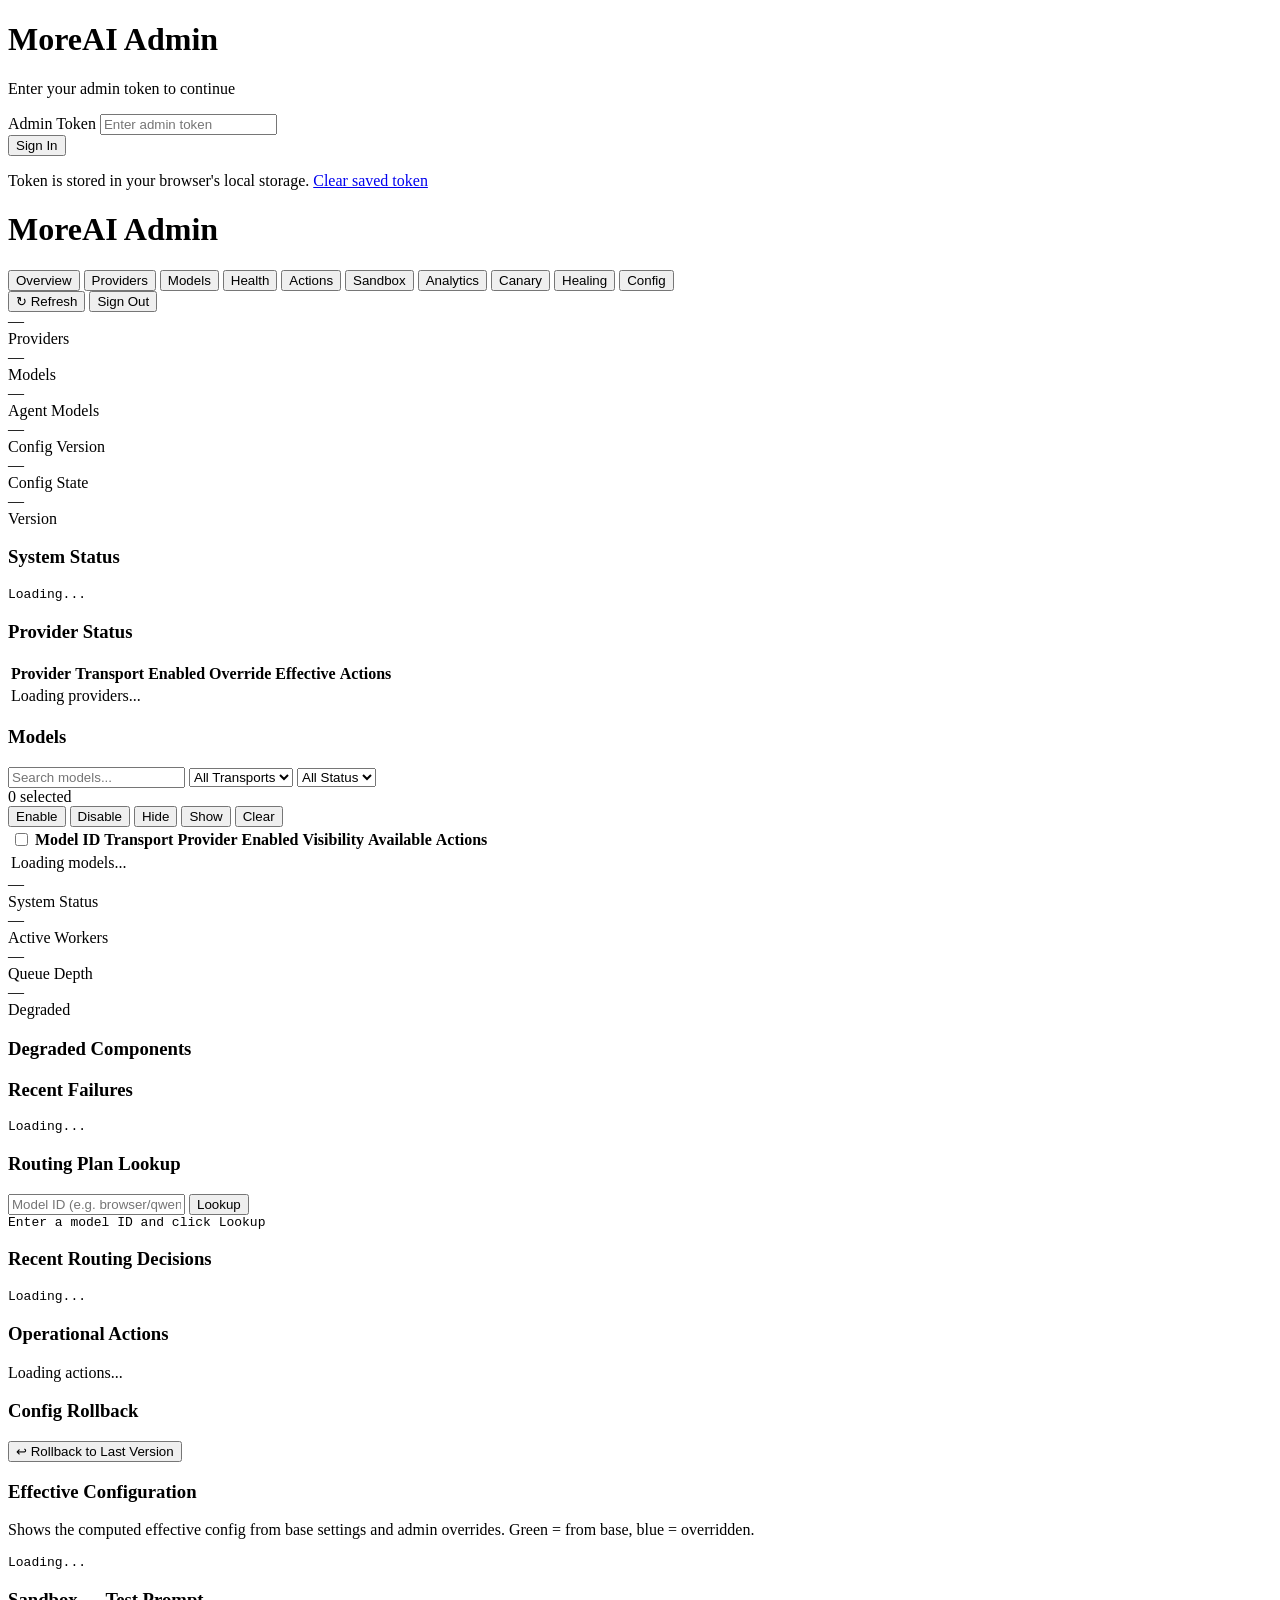
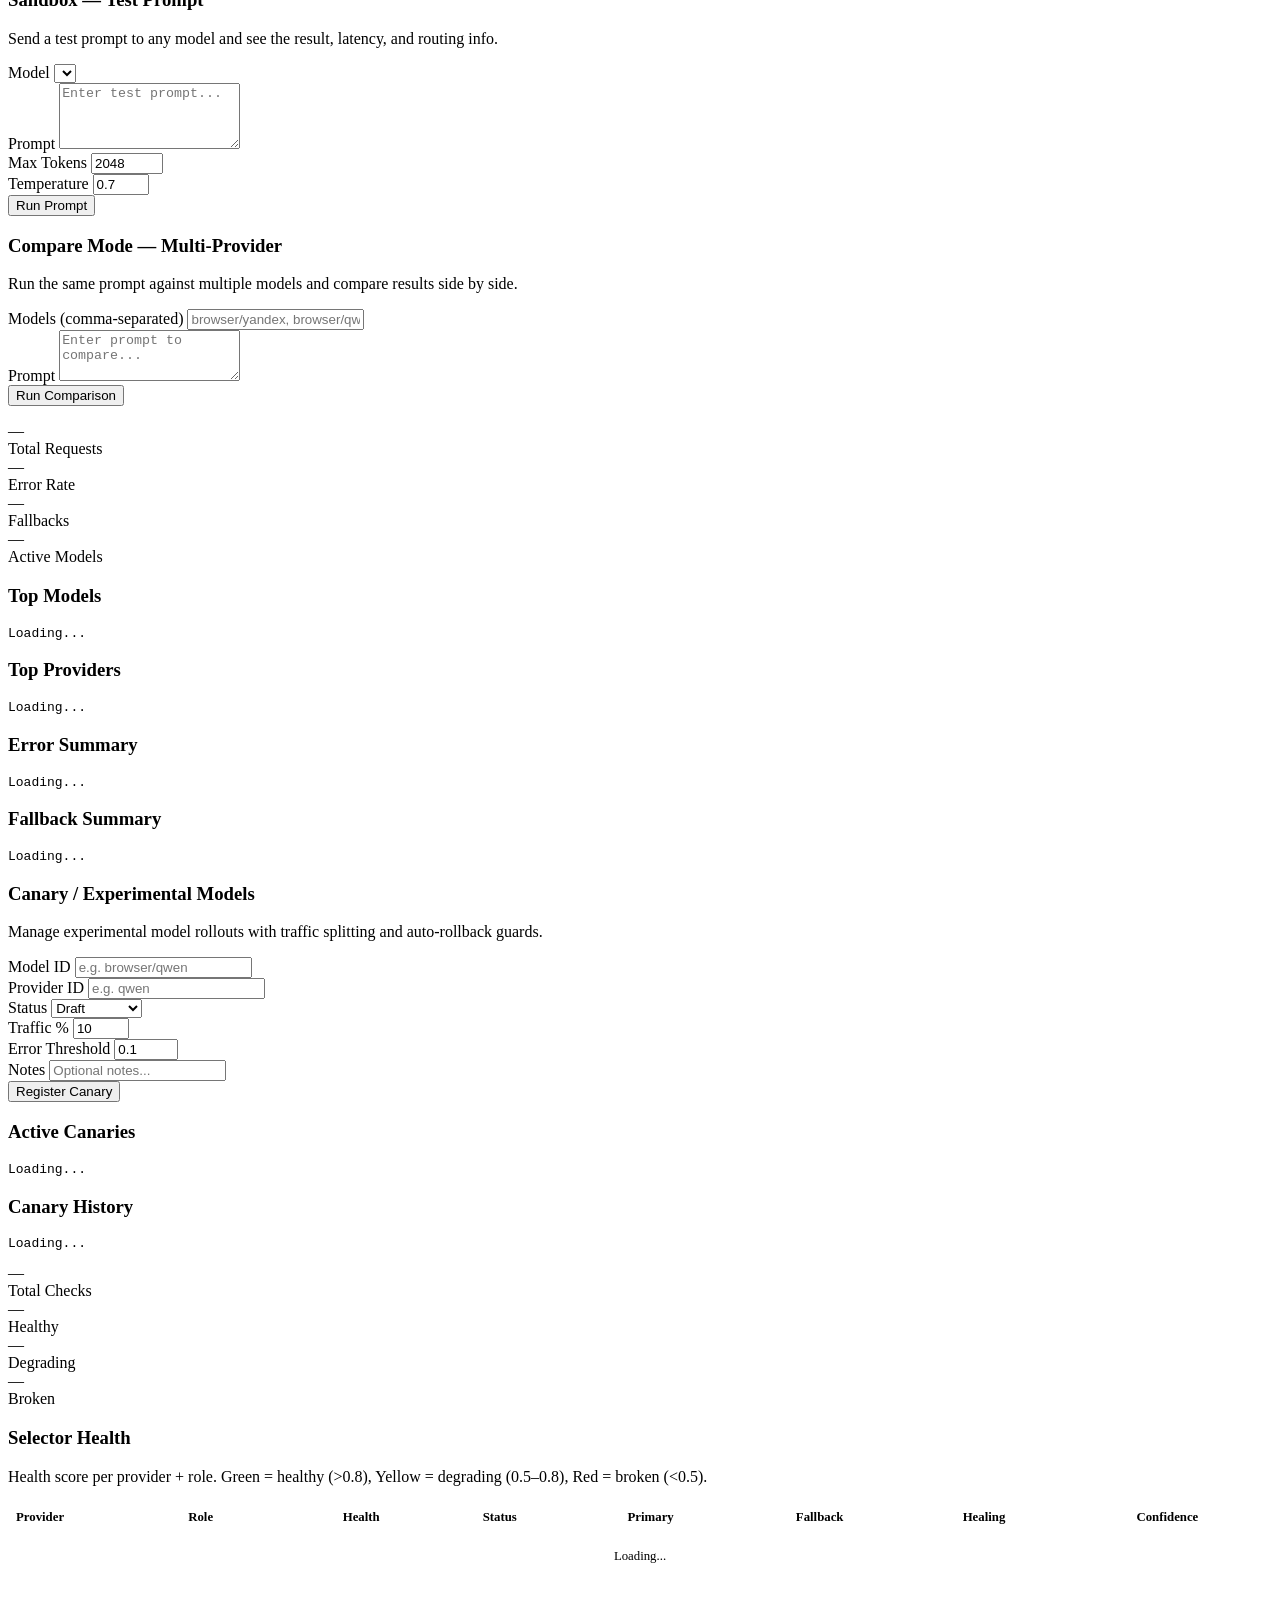
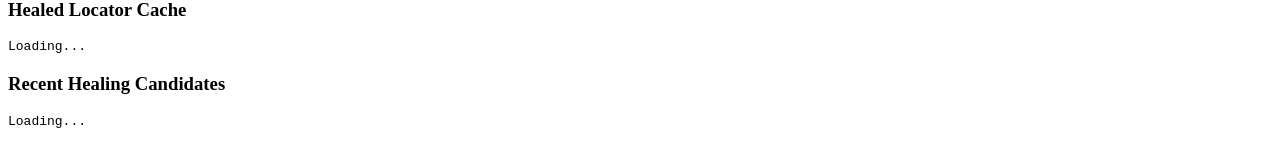
==== app/templates/admin.html @ 21c9f4ea "fix" ====
<!DOCTYPE html>
<html lang="en">
<head>
    <meta charset="UTF-8">
    <meta name="viewport" content="width=device-width, initial-scale=1.0">
    <title>MoreAI Admin</title>
    <link rel="preconnect" href="https://fonts.googleapis.com">
    <link rel="preconnect" href="https://fonts.gstatic.com" crossorigin>
    <link href="https://fonts.googleapis.com/css2?family=JetBrains+Mono:wght@300;400;500&display=swap" rel="stylesheet">
    <link rel="icon" href="data:image/svg+xml,%3Csvg xmlns='http://www.w3.org/2000/svg' viewBox='0 0 64 64'%3E%3Crect width='64' height='64' fill='%23ffffff'/%3E%3Ctext x='32' y='44' font-family='monospace' font-size='36' font-weight='300' text-anchor='middle' fill='%231f2228'%3EM%3C/text%3E%3C/svg%3E">
    <link rel="stylesheet" href="/static/admin/admin.css">
</head>
<body>
    <!-- ── Login Screen ── -->
    <div id="login-screen" class="login-container">
        <div class="login-card">
            <h1 class="login-title">MoreAI Admin</h1>
            <p class="login-subtitle">Enter your admin token to continue</p>
            <form id="login-form" class="login-form">
                <div class="form-group">
                    <label for="admin-token-input" class="form-label">Admin Token</label>
                    <input
                        type="password"
                        id="admin-token-input"
                        class="form-input"
                        placeholder="Enter admin token"
                        autocomplete="off"
                        required
                    >
                </div>
                <div id="login-error" class="error-message hidden"></div>
                <button type="submit" id="login-btn" class="btn-primary">Sign In</button>
            </form>
            <p class="login-hint">
                Token is stored in your browser's local storage.
                <a href="#" id="clear-token-link">Clear saved token</a>
            </p>
        </div>
    </div>

    <!-- ── Dashboard Screen ── -->
    <div id="dashboard-screen" class="dashboard-container hidden">
        <header class="dashboard-header">
            <h1 class="dashboard-logo">MoreAI <span class="badge">Admin</span></h1>
            <nav class="dashboard-nav">
                <button class="nav-tab active" data-tab="overview">Overview</button>
                <button class="nav-tab" data-tab="Providers">Providers</button>
                <button class="nav-tab" data-tab="Models">Models</button>
                <button class="nav-tab" data-tab="Health">Health</button>
                <button class="nav-tab" data-tab="Actions">Actions</button>
                <button class="nav-tab" data-tab="Sandbox">Sandbox</button>
                <button class="nav-tab" data-tab="Analytics">Analytics</button>
                <button class="nav-tab" data-tab="Canary">Canary</button>
                <button class="nav-tab" data-tab="Healing">Healing</button>
                <button class="nav-tab" data-tab="Config">Config</button>
            </nav>
            <div class="header-actions">
                <button id="refresh-btn" class="btn-secondary">↻ Refresh</button>
                <button id="logout-btn" class="btn-secondary">Sign Out</button>
            </div>
        </header>

        <main class="dashboard-content">
            <!-- Overview Tab -->
            <div id="tab-overview" class="tab-content active">
                <div class="stats-grid">
                    <div class="stat-card">
                        <div class="stat-value" id="stat-providers">—</div>
                        <div class="stat-label">Providers</div>
                    </div>
                    <div class="stat-card">
                        <div class="stat-value" id="stat-models">—</div>
                        <div class="stat-label">Models</div>
                    </div>
                    <div class="stat-card">
                        <div class="stat-value" id="stat-agent-models">—</div>
                        <div class="stat-label">Agent Models</div>
                    </div>
                    <div class="stat-card">
                        <div class="stat-value" id="stat-config-version">—</div>
                        <div class="stat-label">Config Version</div>
                    </div>
                    <div class="stat-card">
                        <div class="stat-value" id="stat-config-state">—</div>
                        <div class="stat-label">Config State</div>
                    </div>
                    <div class="stat-card">
                        <div class="stat-value" id="stat-version">—</div>
                        <div class="stat-label">Version</div>
                    </div>
                </div>
                <div class="card">
                    <h3 class="card-title">System Status</h3>
                    <pre id="system-status-json" class="json-display">Loading...</pre>
                </div>
            </div>

            <!-- Providers Tab -->
            <div id="tab-Providers" class="tab-content">
                <div class="card">
                    <h3 class="card-title">Provider Status</h3>
                    <div class="table-container">
                        <table class="data-table" id="providers-table">
                            <thead>
                                <tr>
                                    <th>Provider</th>
                                    <th>Transport</th>
                                    <th>Enabled</th>
                                    <th>Override</th>
                                    <th>Effective</th>
                                    <th>Actions</th>
                                </tr>
                            </thead>
                            <tbody id="providers-tbody">
                                <tr><td colspan="6" class="loading-cell">Loading providers...</td></tr>
                            </tbody>
                        </table>
                    </div>
                </div>
            </div>

            <!-- Models Tab -->
            <div id="tab-Models" class="tab-content">
                <div class="card">
                    <h3 class="card-title">
                        Models
                        <span class="model-count" id="models-count-badge"></span>
                    </h3>
                    <div class="search-bar">
                        <input type="text" id="models-search" class="form-input" placeholder="Search models...">
                        <select id="models-transport-filter" class="form-input">
                            <option value="">All Transports</option>
                            <option value="browser">Browser</option>
                            <option value="api">API</option>
                            <option value="agent">Agent</option>
                        </select>
                        <select id="models-status-filter" class="form-input">
                            <option value="">All Status</option>
                            <option value="enabled">Enabled</option>
                            <option value="disabled">Disabled</option>
                            <option value="hidden">Hidden</option>
                        </select>
                    </div>
                    <!-- Bulk Action Bar -->
                    <div id="models-bulk-bar" class="bulk-bar hidden">
                        <span class="bulk-count" id="models-bulk-count">0 selected</span>
                        <div class="bulk-actions">
                            <button class="btn-sm btn-success" onclick="window.__admin.bulkAction('enable')">Enable</button>
                            <button class="btn-sm btn-warning" onclick="window.__admin.bulkAction('disable')">Disable</button>
                            <button class="btn-sm btn-secondary" onclick="window.__admin.bulkAction('hide')">Hide</button>
                            <button class="btn-sm btn-secondary" onclick="window.__admin.bulkAction('show')">Show</button>
                            <button class="btn-sm btn-danger" onclick="window.__admin.clearSelection()">Clear</button>
                        </div>
                    </div>
                    <div class="table-container">
                        <table class="data-table" id="models-table">
                            <thead>
                                <tr>
                                    <th class="col-checkbox">
                                        <input type="checkbox" id="models-select-all" class="form-checkbox">
                                    </th>
                                    <th>Model ID</th>
                                    <th>Transport</th>
                                    <th>Provider</th>
                                    <th>Enabled</th>
                                    <th>Visibility</th>
                                    <th>Available</th>
                                    <th>Actions</th>
                                </tr>
                            </thead>
                            <tbody id="models-tbody">
                                <tr><td colspan="8" class="loading-cell">Loading models...</td></tr>
                            </tbody>
                        </table>
                    </div>
                </div>
            </div>

            <!-- Health Tab -->
            <div id="tab-Health" class="tab-content">
                <div class="stats-grid" id="health-stats">
                    <div class="stat-card">
                        <div class="stat-value" id="health-status">—</div>
                        <div class="stat-label">System Status</div>
                    </div>
                    <div class="stat-card">
                        <div class="stat-value" id="health-workers">—</div>
                        <div class="stat-label">Active Workers</div>
                    </div>
                    <div class="stat-card">
                        <div class="stat-value" id="health-queue">—</div>
                        <div class="stat-label">Queue Depth</div>
                    </div>
                    <div class="stat-card">
                        <div class="stat-value" id="health-degraded">—</div>
                        <div class="stat-label">Degraded</div>
                    </div>
                </div>
                <div class="card mt-md hidden" id="health-degraded-card">
                    <h3 class="card-title">Degraded Components</h3>
                    <ul id="degraded-list" class="degraded-list"></ul>
                </div>
                <div class="card mt-md">
                    <h3 class="card-title">Recent Failures</h3>
                    <pre id="recent-failures-json" class="json-display">Loading...</pre>
                </div>
                <div class="card mt-md">
                    <h3 class="card-title">Routing Plan Lookup</h3>
                    <div class="search-bar" style="margin-bottom:0">
                        <input type="text" id="routing-plan-model" class="form-input" placeholder="Model ID (e.g. browser/qwen)">
                        <button class="btn-sm btn-secondary" onclick="window.__admin.lookupRoutingPlan()">Lookup</button>
                    </div>
                    <pre id="routing-plan-json" class="json-display" style="margin-top:var(--space-sm)">Enter a model ID and click Lookup</pre>
                </div>
                <div class="card mt-md">
                    <h3 class="card-title">Recent Routing Decisions</h3>
                    <pre id="routing-decisions-json" class="json-display">Loading...</pre>
                </div>
            </div>

            <!-- Actions Tab -->
            <div id="tab-Actions" class="tab-content">
                <div class="card">
                    <h3 class="card-title">Operational Actions</h3>
                    <div id="actions-list" class="actions-grid">
                        <div class="loading-cell">Loading actions...</div>
                    </div>
                </div>
                <div class="card mt-md">
                    <h3 class="card-title">Config Rollback</h3>
                    <div id="rollback-section">
                        <button id="rollback-btn" class="btn-secondary">↩ Rollback to Last Version</button>
                        <div id="rollback-result" class="action-result hidden"></div>
                    </div>
                </div>
            </div>

            <!-- Config Tab -->
            <div id="tab-Config" class="tab-content">
                <div class="card">
                    <h3 class="card-title">Effective Configuration</h3>
                    <p class="config-description">
                        Shows the computed effective config from base settings and admin overrides.
                        Green = from base, blue = overridden.
                    </p>
                    <pre id="effective-config-json" class="json-display">Loading...</pre>
                </div>
            </div>

            <!-- Sandbox Tab -->
            <div id="tab-Sandbox" class="tab-content">
                <div class="card">
                    <h3 class="card-title">Sandbox — Test Prompt</h3>
                    <p class="config-description">Send a test prompt to any model and see the result, latency, and routing info.</p>
                    <div class="form-group">
                        <label class="form-label">Model</label>
                        <select id="sandbox-model" class="form-input"></select>
                    </div>
                    <div class="form-group">
                        <label class="form-label">Prompt</label>
                        <textarea id="sandbox-prompt" class="form-input" rows="4" placeholder="Enter test prompt..."></textarea>
                    </div>
                    <div class="form-row">
                        <div class="form-group">
                            <label class="form-label">Max Tokens</label>
                            <input type="number" id="sandbox-max-tokens" class="form-input" value="2048" min="1" max="32000">
                        </div>
                        <div class="form-group">
                            <label class="form-label">Temperature</label>
                            <input type="number" id="sandbox-temperature" class="form-input" value="0.7" min="0" max="2" step="0.1">
                        </div>
                    </div>
                    <button id="sandbox-run-btn" class="btn-primary">Run Prompt</button>
                    <div id="sandbox-result" class="json-display hidden" style="margin-top: 1rem;"></div>
                </div>

                <div class="card" style="margin-top: 1rem;">
                    <h3 class="card-title">Compare Mode — Multi-Provider</h3>
                    <p class="config-description">Run the same prompt against multiple models and compare results side by side.</p>
                    <div class="form-group">
                        <label class="form-label">Models (comma-separated)</label>
                        <input type="text" id="compare-models" class="form-input" placeholder="browser/yandex, browser/qwen, browser/glm">
                    </div>
                    <div class="form-group">
                        <label class="form-label">Prompt</label>
                        <textarea id="compare-prompt" class="form-input" rows="3" placeholder="Enter prompt to compare..."></textarea>
                    </div>
                    <button id="compare-run-btn" class="btn-primary">Run Comparison</button>
                    <div id="compare-result" class="json-display hidden" style="margin-top: 1rem;"></div>
                </div>
            </div>

            <!-- Analytics Tab -->
            <div id="tab-Analytics" class="tab-content">
                <div class="stats-grid">
                    <div class="stat-card">
                        <div class="stat-value" id="analytics-total-requests">—</div>
                        <div class="stat-label">Total Requests</div>
                    </div>
                    <div class="stat-card">
                        <div class="stat-value" id="analytics-error-rate">—</div>
                        <div class="stat-label">Error Rate</div>
                    </div>
                    <div class="stat-card">
                        <div class="stat-value" id="analytics-fallbacks">—</div>
                        <div class="stat-label">Fallbacks</div>
                    </div>
                    <div class="stat-card">
                        <div class="stat-value" id="analytics-models-count">—</div>
                        <div class="stat-label">Active Models</div>
                    </div>
                </div>

                <div class="card" style="margin-top: 1rem;">
                    <h3 class="card-title">Top Models</h3>
                    <pre id="analytics-top-models" class="json-display">Loading...</pre>
                </div>

                <div class="card" style="margin-top: 1rem;">
                    <h3 class="card-title">Top Providers</h3>
                    <pre id="analytics-top-providers" class="json-display">Loading...</pre>
                </div>

                <div class="card" style="margin-top: 1rem;">
                    <h3 class="card-title">Error Summary</h3>
                    <pre id="analytics-errors" class="json-display">Loading...</pre>
                </div>

                <div class="card" style="margin-top: 1rem;">
                    <h3 class="card-title">Fallback Summary</h3>
                    <pre id="analytics-fallbacks-detail" class="json-display">Loading...</pre>
                </div>
            </div>

            <!-- Canary Tab -->
            <div id="tab-Canary" class="tab-content">
                <div class="card">
                    <h3 class="card-title">Canary / Experimental Models</h3>
                    <p class="config-description">Manage experimental model rollouts with traffic splitting and auto-rollback guards.</p>

                    <div class="form-group">
                        <label class="form-label">Model ID</label>
                        <input type="text" id="canary-model-id" class="form-input" placeholder="e.g. browser/qwen">
                    </div>
                    <div class="form-group">
                        <label class="form-label">Provider ID</label>
                        <input type="text" id="canary-provider-id" class="form-input" placeholder="e.g. qwen">
                    </div>
                    <div class="form-row">
                        <div class="form-group">
                            <label class="form-label">Status</label>
                            <select id="canary-status" class="form-input">
                                <option value="draft">Draft</option>
                                <option value="canary">Canary</option>
                                <option value="rollout">Rollout</option>
                                <option value="ga">GA</option>
                                <option value="deprecated">Deprecated</option>
                            </select>
                        </div>
                        <div class="form-group">
                            <label class="form-label">Traffic %</label>
                            <input type="number" id="canary-traffic" class="form-input" value="10" min="0" max="100" step="5">
                        </div>
                        <div class="form-group">
                            <label class="form-label">Error Threshold</label>
                            <input type="number" id="canary-error-threshold" class="form-input" value="0.1" min="0" max="1" step="0.05">
                        </div>
                    </div>
                    <div class="form-group">
                        <label class="form-label">Notes</label>
                        <input type="text" id="canary-notes" class="form-input" placeholder="Optional notes...">
                    </div>
                    <button id="canary-register-btn" class="btn-primary">Register Canary</button>
                </div>

                <div class="card" style="margin-top: 1rem;">
                    <h3 class="card-title">Active Canaries</h3>
                    <pre id="canary-active" class="json-display">Loading...</pre>
                </div>

                <div class="card" style="margin-top: 1rem;">
                    <h3 class="card-title">Canary History</h3>
                    <pre id="canary-history-list" class="json-display">Loading...</pre>
                </div>
            </div>

            <!-- Healing Tab -->
            <div id="tab-Healing" class="tab-content">
                <div class="stats-grid">
                    <div class="stat-card">
                        <div class="stat-value" id="healing-total">—</div>
                        <div class="stat-label">Total Checks</div>
                    </div>
                    <div class="stat-card" style="border-color: var(--admin-success);">
                        <div class="stat-value" id="healing-healthy">—</div>
                        <div class="stat-label">Healthy</div>
                    </div>
                    <div class="stat-card" style="border-color: var(--admin-warning);">
                        <div class="stat-value" id="healing-degrading">—</div>
                        <div class="stat-label">Degrading</div>
                    </div>
                    <div class="stat-card" style="border-color: var(--admin-error);">
                        <div class="stat-value" id="healing-broken">—</div>
                        <div class="stat-label">Broken</div>
                    </div>
                </div>

                <div class="card" style="margin-top: 1rem;">
                    <h3 class="card-title">Selector Health</h3>
                    <p class="config-description">Health score per provider + role. Green = healthy (&gt;0.8), Yellow = degrading (0.5–0.8), Red = broken (&lt;0.5).</p>
                    <div id="healing-health-table" style="overflow-x: auto;">
                        <table class="healing-table" style="width: 100%; border-collapse: collapse; font-size: 0.8rem;">
                            <thead>
                                <tr style="border-bottom: 1px solid var(--admin-border);">
                                    <th style="padding: 0.5rem; text-align: left;">Provider</th>
                                    <th style="padding: 0.5rem; text-align: left;">Role</th>
                                    <th style="padding: 0.5rem; text-align: center;">Health</th>
                                    <th style="padding: 0.5rem; text-align: center;">Status</th>
                                    <th style="padding: 0.5rem; text-align: center;">Primary</th>
                                    <th style="padding: 0.5rem; text-align: center;">Fallback</th>
                                    <th style="padding: 0.5rem; text-align: center;">Healing</th>
                                    <th style="padding: 0.5rem; text-align: center;">Confidence</th>
                                </tr>
                            </thead>
                            <tbody id="healing-health-tbody">
                                <tr><td colspan="8" style="padding: 1rem; text-align: center;">Loading...</td></tr>
                            </tbody>
                        </table>
                    </div>
                </div>

                <div class="card" style="margin-top: 1rem;">
                    <h3 class="card-title">Healed Locator Cache</h3>
                    <pre id="healing-cache" class="json-display">Loading...</pre>
                </div>

                <div class="card" style="margin-top: 1rem;">
                    <h3 class="card-title">Recent Healing Candidates</h3>
                    <pre id="healing-candidates" class="json-display">Loading...</pre>
                </div>
            </div>
        </main>
    </div>

    <script src="/static/admin/admin.js"></script>
</body>
</html>
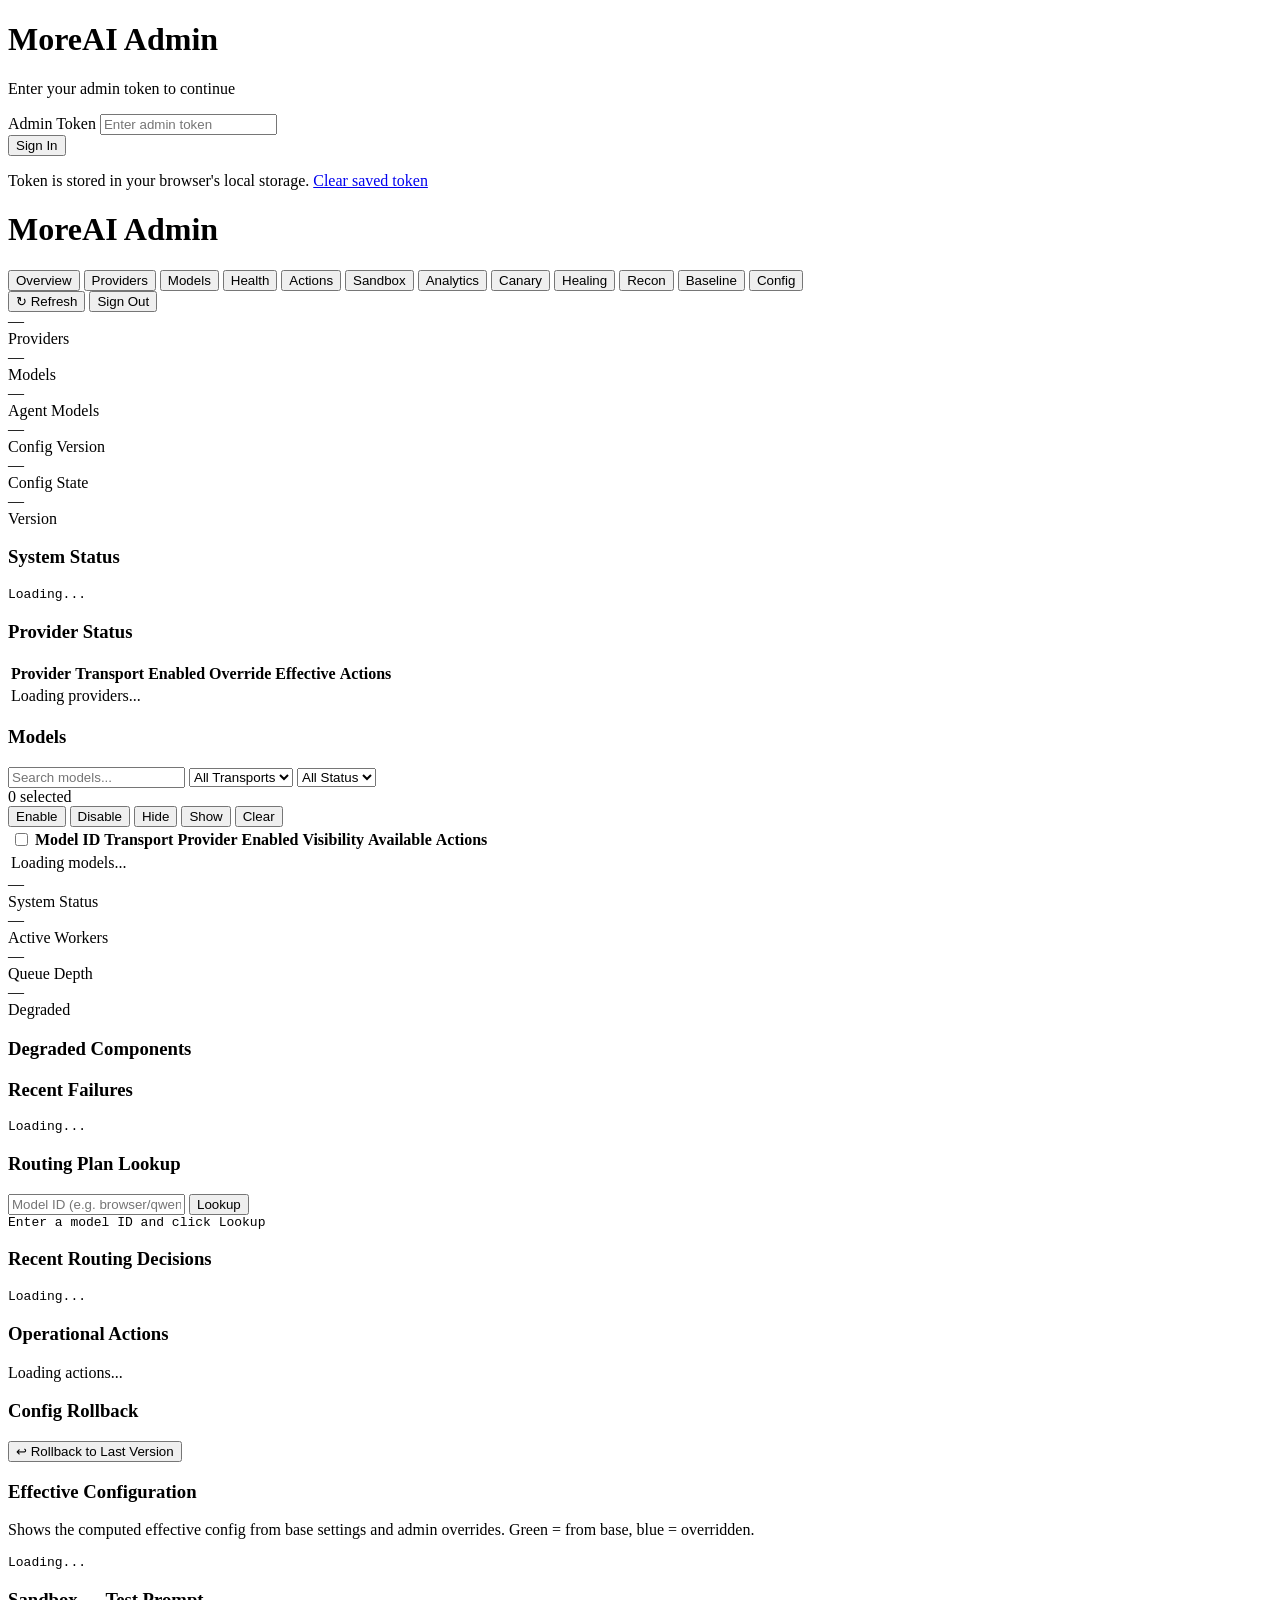
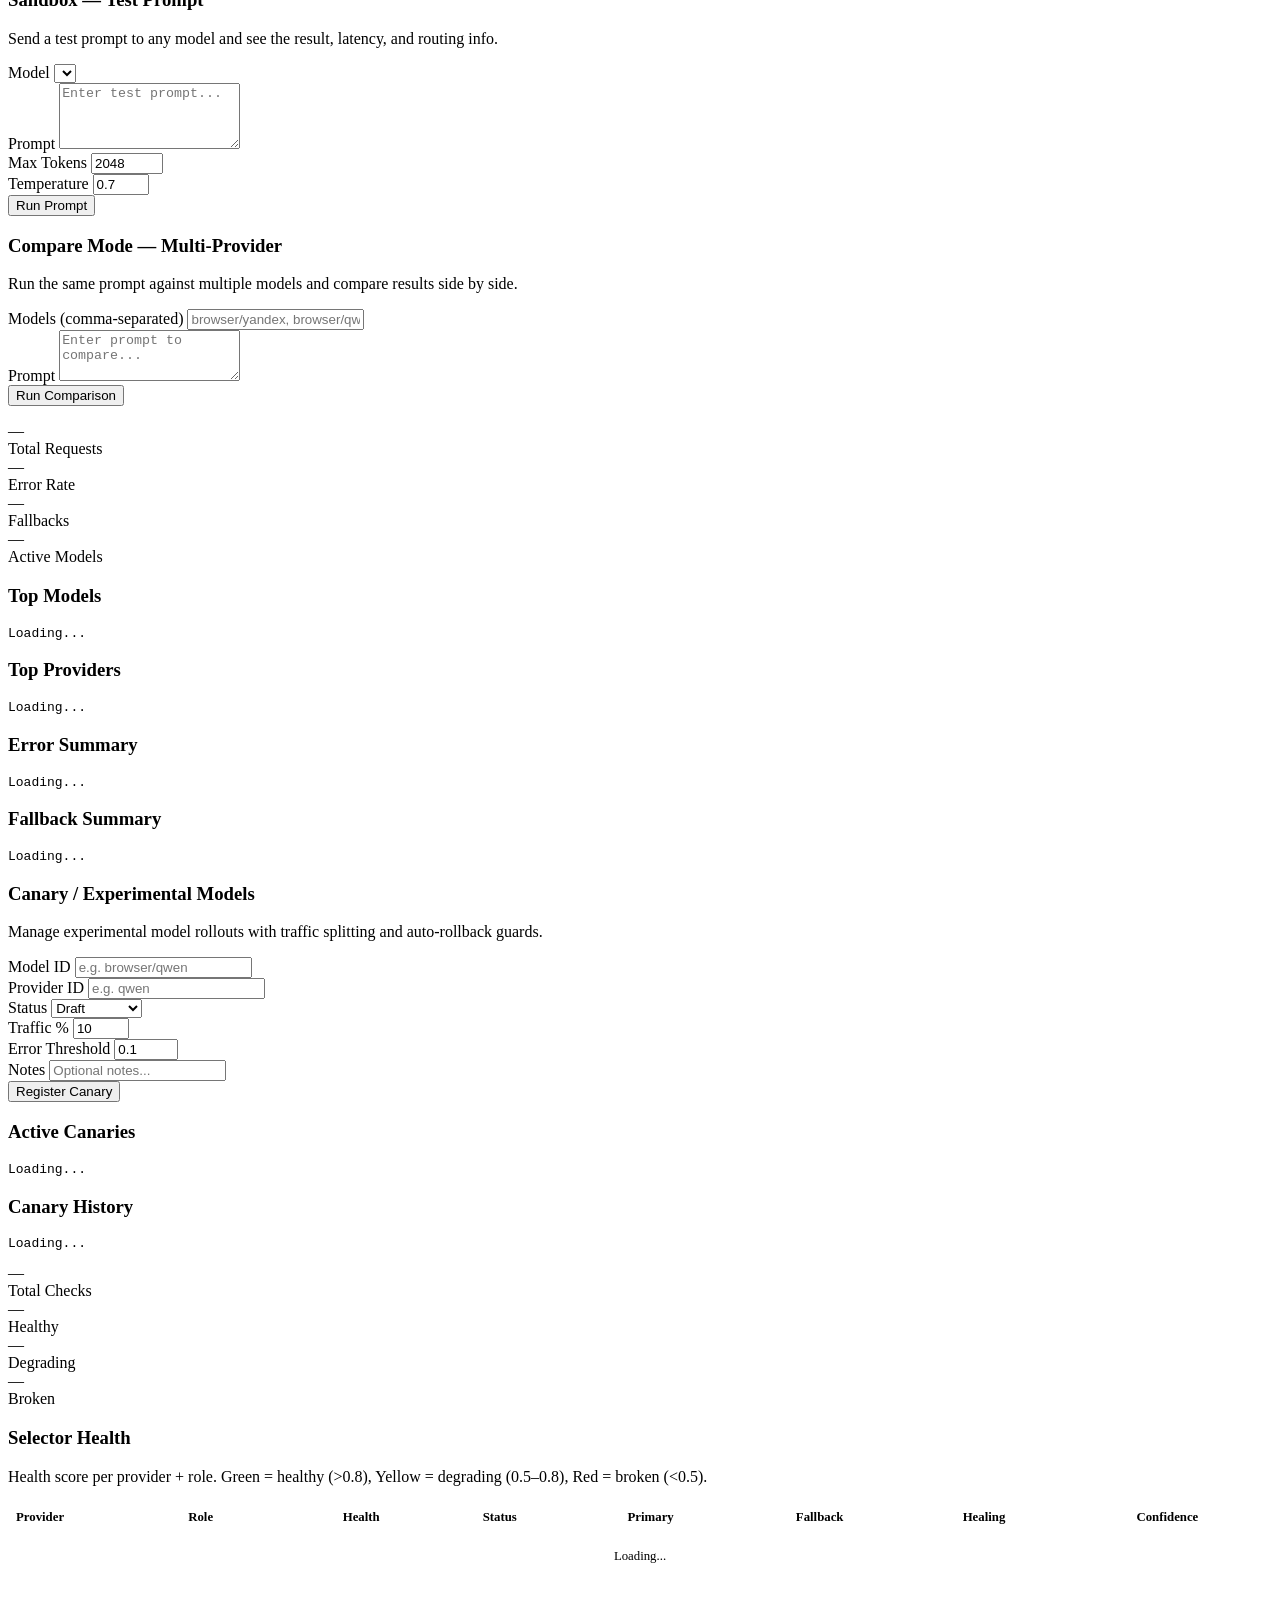
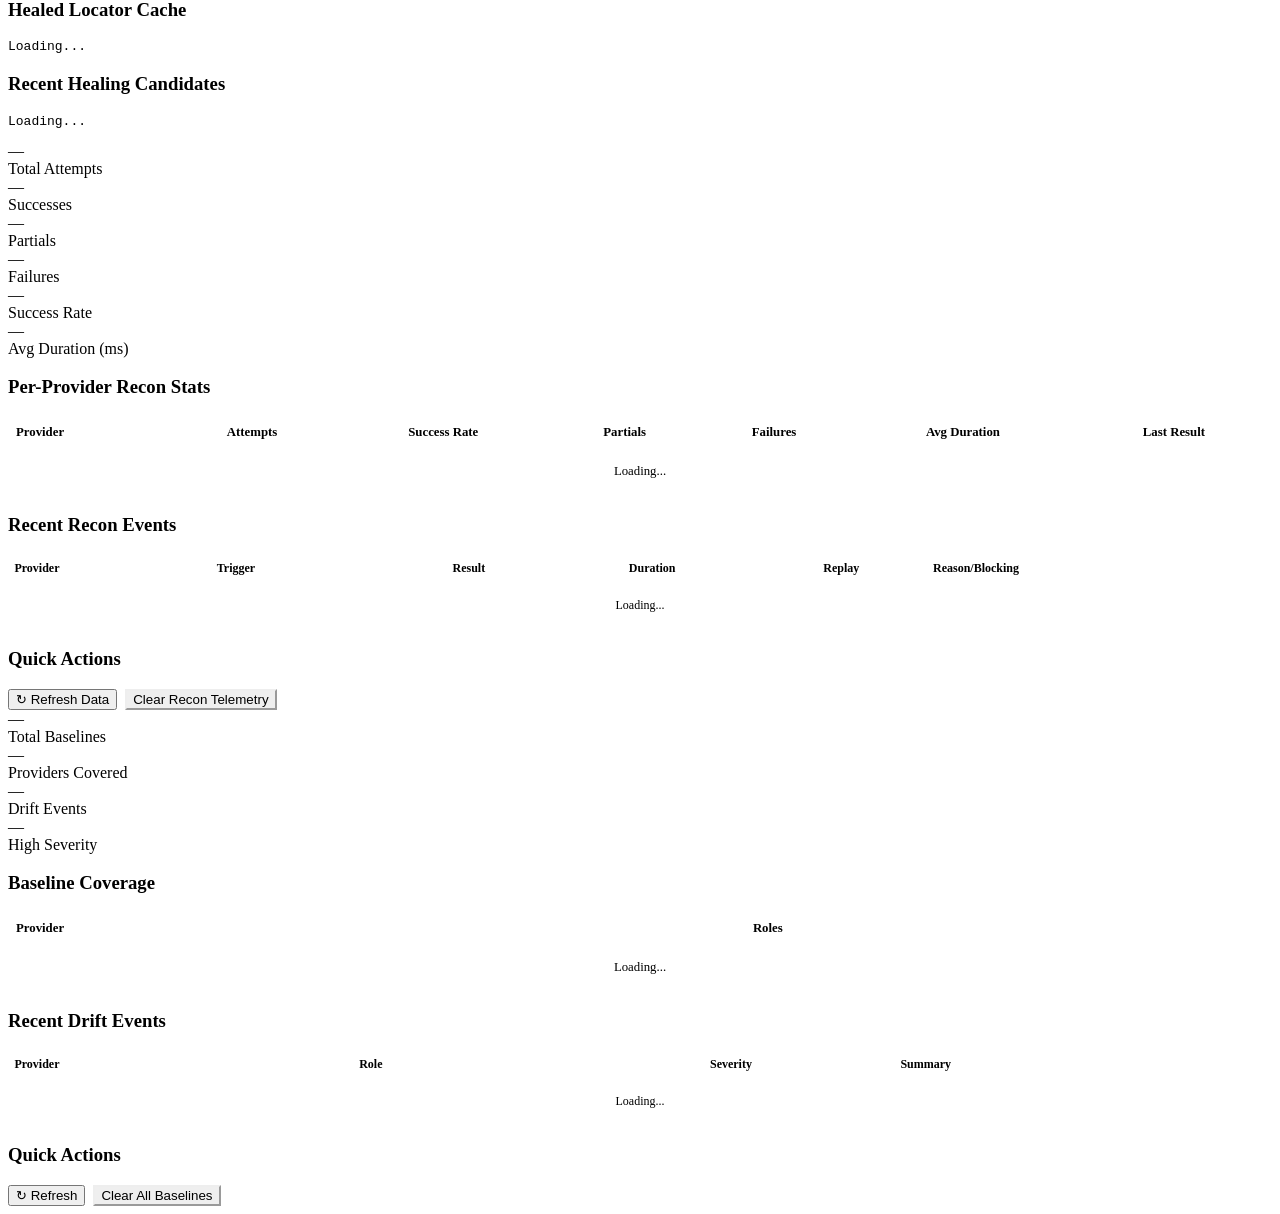
==== commit 85fce266: "fix" ====
--- a/app/templates/admin.html
+++ b/app/templates/admin.html
@@ -52,6 +52,8 @@
                 <button class="nav-tab" data-tab="Analytics">Analytics</button>
                 <button class="nav-tab" data-tab="Canary">Canary</button>
                 <button class="nav-tab" data-tab="Healing">Healing</button>
+                <button class="nav-tab" data-tab="Recon">Recon</button>
+                <button class="nav-tab" data-tab="Baseline">Baseline</button>
                 <button class="nav-tab" data-tab="Config">Config</button>
             </nav>
             <div class="header-actions">
@@ -439,6 +441,153 @@
                     <pre id="healing-candidates" class="json-display">Loading...</pre>
                 </div>
             </div>
+
+            <!-- Recon Tab -->
+            <div id="tab-Recon" class="tab-content">
+                <div class="stats-grid">
+                    <div class="stat-card">
+                        <div class="stat-value" id="recon-attempts">—</div>
+                        <div class="stat-label">Total Attempts</div>
+                    </div>
+                    <div class="stat-card" style="border-color: var(--admin-success);">
+                        <div class="stat-value" id="recon-successes">—</div>
+                        <div class="stat-label">Successes</div>
+                    </div>
+                    <div class="stat-card" style="border-color: var(--admin-warning);">
+                        <div class="stat-value" id="recon-partials">—</div>
+                        <div class="stat-label">Partials</div>
+                    </div>
+                    <div class="stat-card" style="border-color: var(--admin-error);">
+                        <div class="stat-value" id="recon-failures">—</div>
+                        <div class="stat-label">Failures</div>
+                    </div>
+                    <div class="stat-card">
+                        <div class="stat-value" id="recon-success-rate">—</div>
+                        <div class="stat-label">Success Rate</div>
+                    </div>
+                    <div class="stat-card">
+                        <div class="stat-value" id="recon-avg-duration">—</div>
+                        <div class="stat-label">Avg Duration (ms)</div>
+                    </div>
+                </div>
+
+                <div class="card" style="margin-top: 1rem;">
+                    <h3 class="card-title">Per-Provider Recon Stats</h3>
+                    <div style="overflow-x: auto;">
+                        <table class="recon-table" style="width: 100%; border-collapse: collapse; font-size: 0.8rem;">
+                            <thead>
+                                <tr style="border-bottom: 1px solid var(--admin-border);">
+                                    <th style="padding: 0.5rem; text-align: left;">Provider</th>
+                                    <th style="padding: 0.5rem; text-align: center;">Attempts</th>
+                                    <th style="padding: 0.5rem; text-align: center;">Success Rate</th>
+                                    <th style="padding: 0.5rem; text-align: center;">Partials</th>
+                                    <th style="padding: 0.5rem; text-align: center;">Failures</th>
+                                    <th style="padding: 0.5rem; text-align: center;">Avg Duration</th>
+                                    <th style="padding: 0.5rem; text-align: center;">Last Result</th>
+                                </tr>
+                            </thead>
+                            <tbody id="recon-provider-tbody">
+                                <tr><td colspan="7" style="padding: 1rem; text-align: center;">Loading...</td></tr>
+                            </tbody>
+                        </table>
+                    </div>
+                </div>
+
+                <div class="card" style="margin-top: 1rem;">
+                    <h3 class="card-title">Recent Recon Events</h3>
+                    <div style="overflow-x: auto;">
+                        <table class="recon-events-table" style="width: 100%; border-collapse: collapse; font-size: 0.75rem;">
+                            <thead>
+                                <tr style="border-bottom: 1px solid var(--admin-border);">
+                                    <th style="padding: 0.4rem; text-align: left;">Provider</th>
+                                    <th style="padding: 0.4rem; text-align: left;">Trigger</th>
+                                    <th style="padding: 0.4rem; text-align: center;">Result</th>
+                                    <th style="padding: 0.4rem; text-align: center;">Duration</th>
+                                    <th style="padding: 0.4rem; text-align: center;">Replay</th>
+                                    <th style="padding: 0.4rem; text-align: left;">Reason/Blocking</th>
+                                </tr>
+                            </thead>
+                            <tbody id="recon-events-tbody">
+                                <tr><td colspan="6" style="padding: 1rem; text-align: center;">Loading...</td></tr>
+                            </tbody>
+                        </table>
+                    </div>
+                </div>
+
+                <div class="card" style="margin-top: 1rem;">
+                    <h3 class="card-title">Quick Actions</h3>
+                    <div style="display: flex; gap: 0.5rem; margin-top: 0.5rem;">
+                        <button id="recon-refresh-btn" class="btn-secondary">↻ Refresh Data</button>
+                        <button id="recon-clear-btn" class="btn-secondary" style="border-color: var(--admin-error); color: var(--admin-error);">Clear Recon Telemetry</button>
+                    </div>
+                </div>
+            </div>
+
+            <!-- DOM Baseline Tab -->
+            <div id="tab-Baseline" class="tab-content">
+                <div class="stats-grid">
+                    <div class="stat-card">
+                        <div class="stat-value" id="baseline-total">—</div>
+                        <div class="stat-label">Total Baselines</div>
+                    </div>
+                    <div class="stat-card">
+                        <div class="stat-value" id="baseline-providers">—</div>
+                        <div class="stat-label">Providers Covered</div>
+                    </div>
+                    <div class="stat-card" style="border-color: var(--admin-warning);">
+                        <div class="stat-value" id="drift-total">—</div>
+                        <div class="stat-label">Drift Events</div>
+                    </div>
+                    <div class="stat-card" style="border-color: var(--admin-error);">
+                        <div class="stat-value" id="drift-high">—</div>
+                        <div class="stat-label">High Severity</div>
+                    </div>
+                </div>
+
+                <div class="card" style="margin-top: 1rem;">
+                    <h3 class="card-title">Baseline Coverage</h3>
+                    <div style="overflow-x: auto;">
+                        <table class="baseline-table" style="width: 100%; border-collapse: collapse; font-size: 0.8rem;">
+                            <thead>
+                                <tr style="border-bottom: 1px solid var(--admin-border);">
+                                    <th style="padding: 0.5rem; text-align: left;">Provider</th>
+                                    <th style="padding: 0.5rem; text-align: left;">Roles</th>
+                                </tr>
+                            </thead>
+                            <tbody id="baseline-coverage-tbody">
+                                <tr><td colspan="2" style="padding: 1rem; text-align: center;">Loading...</td></tr>
+                            </tbody>
+                        </table>
+                    </div>
+                </div>
+
+                <div class="card" style="margin-top: 1rem;">
+                    <h3 class="card-title">Recent Drift Events</h3>
+                    <div style="overflow-x: auto;">
+                        <table class="drift-table" style="width: 100%; border-collapse: collapse; font-size: 0.75rem;">
+                            <thead>
+                                <tr style="border-bottom: 1px solid var(--admin-border);">
+                                    <th style="padding: 0.4rem; text-align: left;">Provider</th>
+                                    <th style="padding: 0.4rem; text-align: left;">Role</th>
+                                    <th style="padding: 0.4rem; text-align: center;">Severity</th>
+                                    <th style="padding: 0.4rem; text-align: left;">Summary</th>
+                                </tr>
+                            </thead>
+                            <tbody id="drift-events-tbody">
+                                <tr><td colspan="4" style="padding: 1rem; text-align: center;">Loading...</td></tr>
+                            </tbody>
+                        </table>
+                    </div>
+                </div>
+
+                <div class="card" style="margin-top: 1rem;">
+                    <h3 class="card-title">Quick Actions</h3>
+                    <div style="display: flex; gap: 0.5rem; margin-top: 0.5rem;">
+                        <button id="baseline-refresh-btn" class="btn-secondary">↻ Refresh</button>
+                        <button id="baseline-clear-btn" class="btn-secondary" style="border-color: var(--admin-error); color: var(--admin-error);">Clear All Baselines</button>
+                    </div>
+                </div>
+            </div>
         </main>
     </div>
 
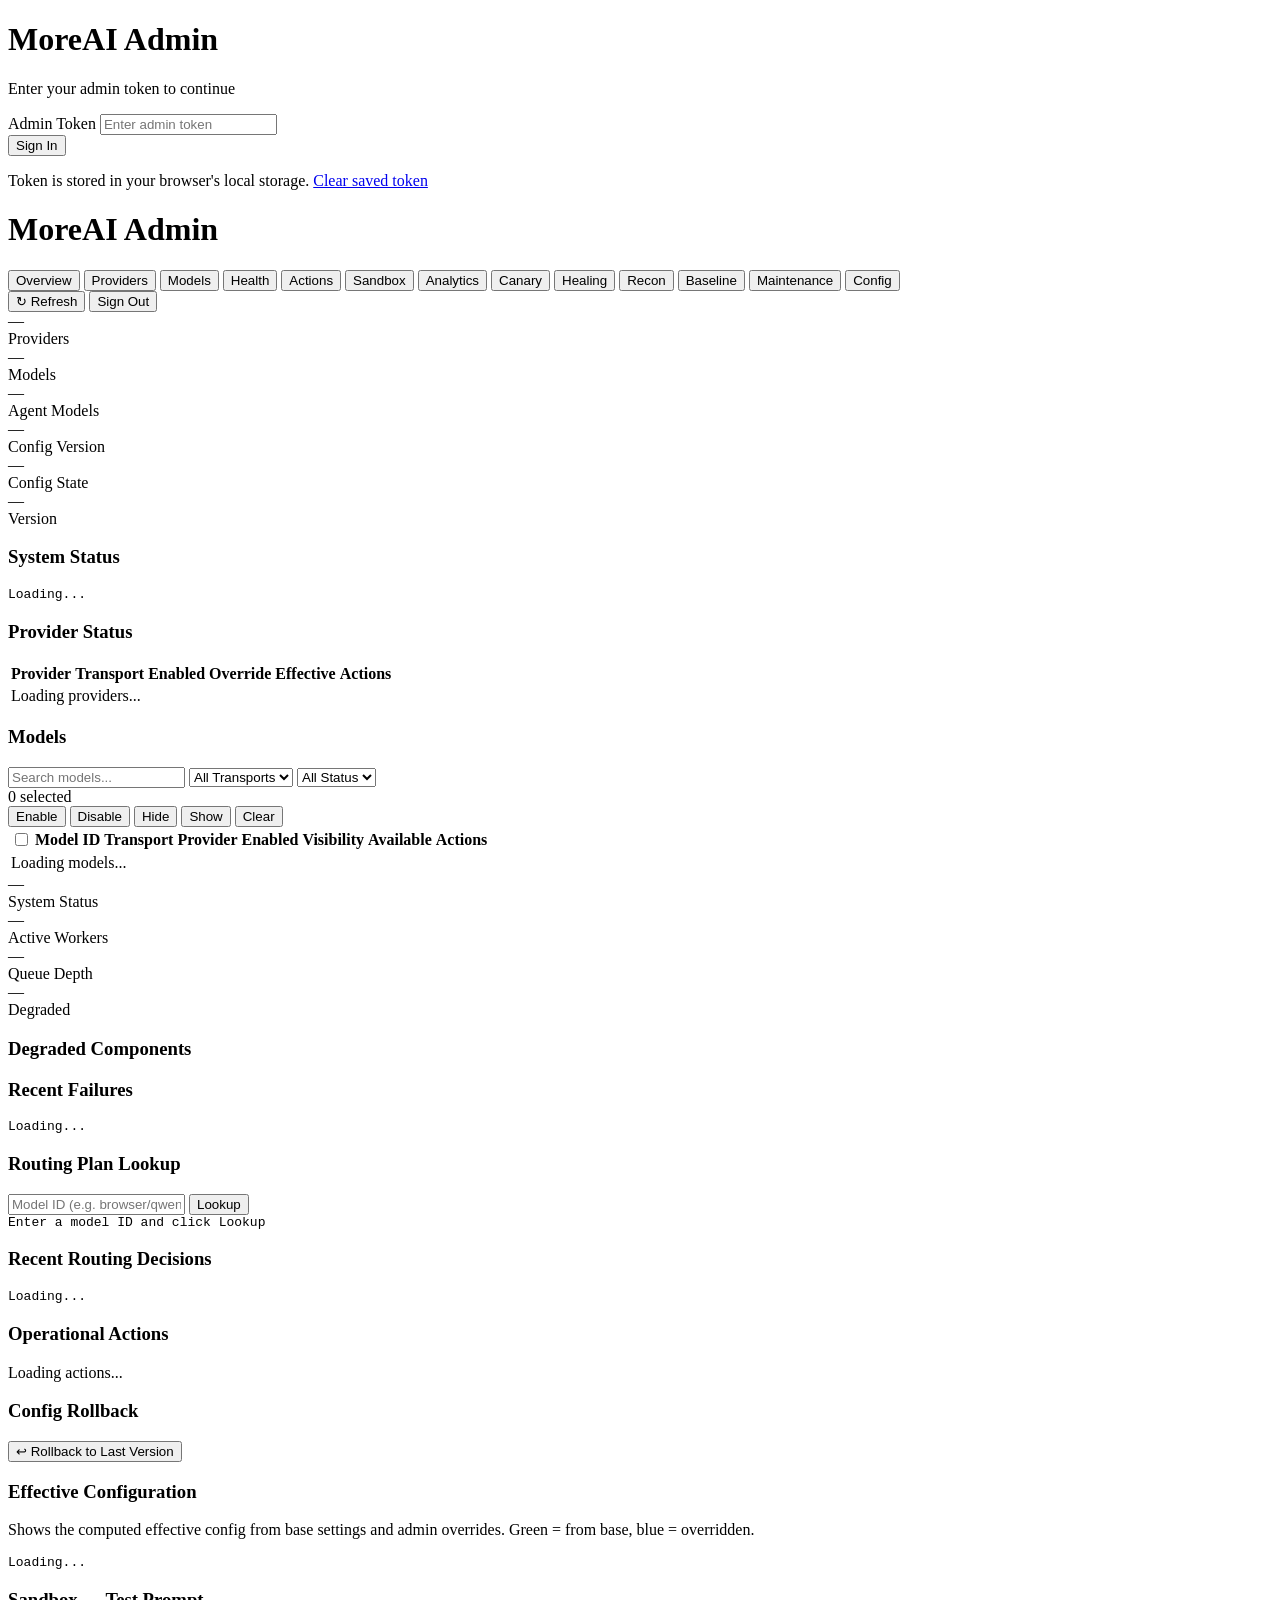
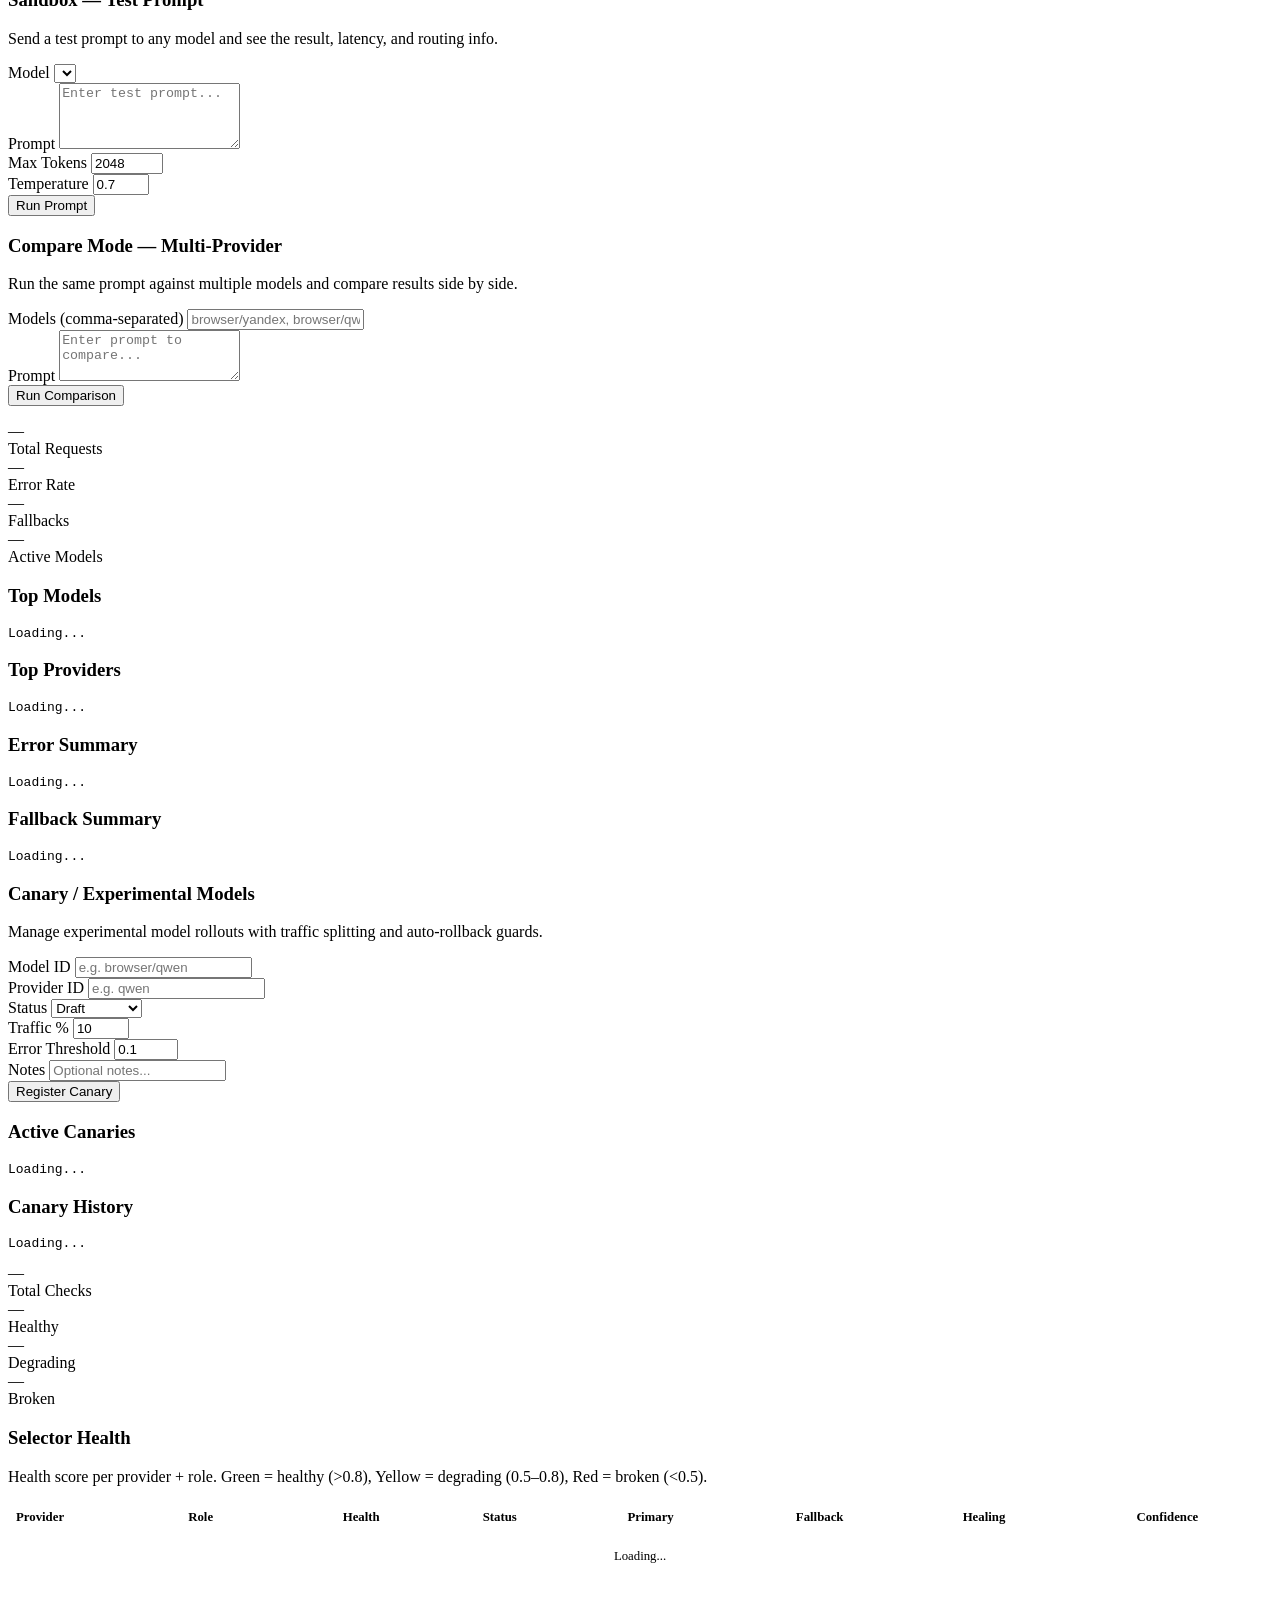
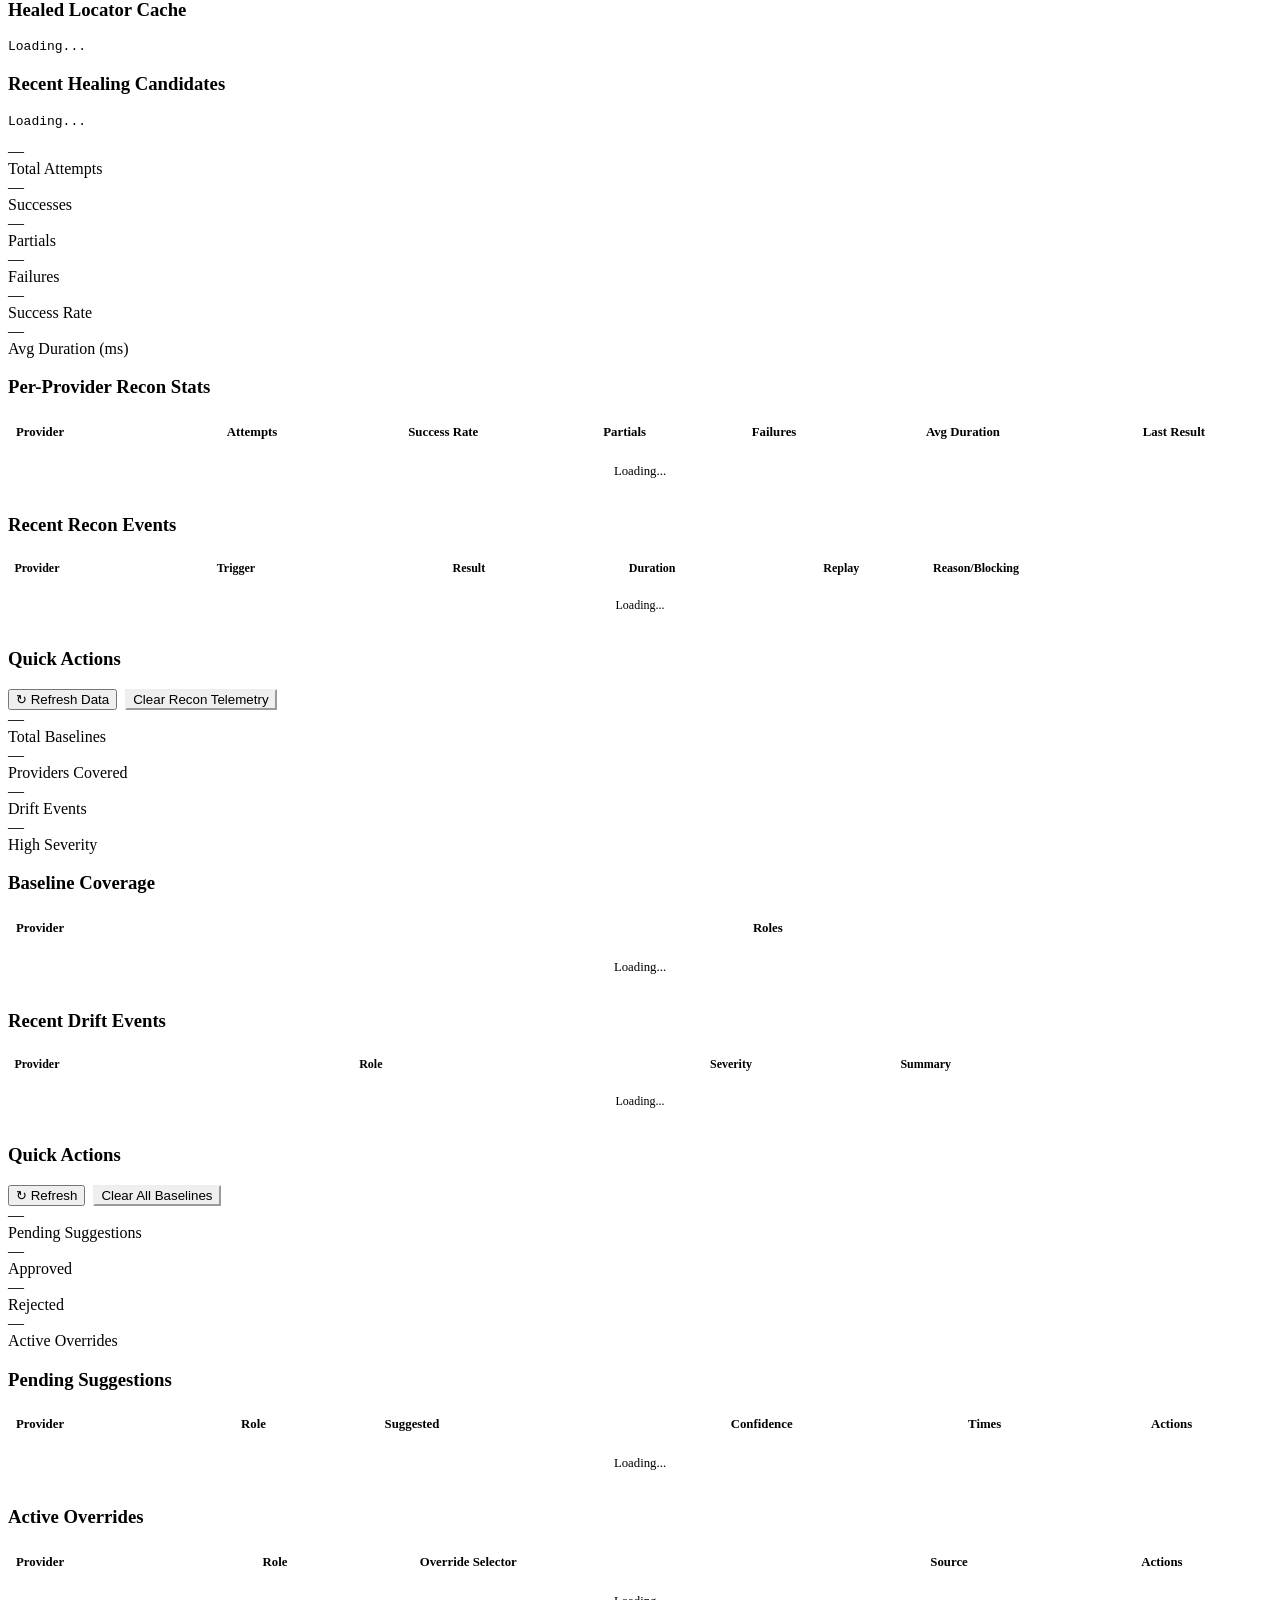
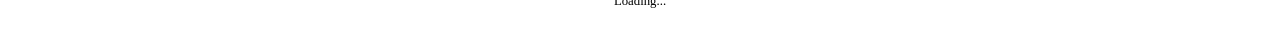
==== commit cfe06074: "fix" ====
--- a/app/templates/admin.html
+++ b/app/templates/admin.html
@@ -54,6 +54,7 @@
                 <button class="nav-tab" data-tab="Healing">Healing</button>
                 <button class="nav-tab" data-tab="Recon">Recon</button>
                 <button class="nav-tab" data-tab="Baseline">Baseline</button>
+                <button class="nav-tab" data-tab="Maintenance">Maintenance</button>
                 <button class="nav-tab" data-tab="Config">Config</button>
             </nav>
             <div class="header-actions">
@@ -588,6 +589,69 @@
                     </div>
                 </div>
             </div>
+
+            <!-- Selector Maintenance Tab -->
+            <div id="tab-Maintenance" class="tab-content">
+                <div class="stats-grid">
+                    <div class="stat-card">
+                        <div class="stat-value" id="maintenance-pending">—</div>
+                        <div class="stat-label">Pending Suggestions</div>
+                    </div>
+                    <div class="stat-card" style="border-color: var(--admin-success);">
+                        <div class="stat-value" id="maintenance-approved">—</div>
+                        <div class="stat-label">Approved</div>
+                    </div>
+                    <div class="stat-card" style="border-color: var(--admin-error);">
+                        <div class="stat-value" id="maintenance-rejected">—</div>
+                        <div class="stat-label">Rejected</div>
+                    </div>
+                    <div class="stat-card">
+                        <div class="stat-value" id="maintenance-overrides">—</div>
+                        <div class="stat-label">Active Overrides</div>
+                    </div>
+                </div>
+
+                <div class="card" style="margin-top: 1rem;">
+                    <h3 class="card-title">Pending Suggestions</h3>
+                    <div style="overflow-x: auto;">
+                        <table class="suggestions-table" style="width: 100%; border-collapse: collapse; font-size: 0.8rem;">
+                            <thead>
+                                <tr style="border-bottom: 1px solid var(--admin-border);">
+                                    <th style="padding: 0.5rem; text-align: left;">Provider</th>
+                                    <th style="padding: 0.5rem; text-align: left;">Role</th>
+                                    <th style="padding: 0.5rem; text-align: left;">Suggested</th>
+                                    <th style="padding: 0.5rem; text-align: center;">Confidence</th>
+                                    <th style="padding: 0.5rem; text-align: center;">Times</th>
+                                    <th style="padding: 0.5rem; text-align: center;">Actions</th>
+                                </tr>
+                            </thead>
+                            <tbody id="suggestions-tbody">
+                                <tr><td colspan="6" style="padding: 1rem; text-align: center;">Loading...</td></tr>
+                            </tbody>
+                        </table>
+                    </div>
+                </div>
+
+                <div class="card" style="margin-top: 1rem;">
+                    <h3 class="card-title">Active Overrides</h3>
+                    <div style="overflow-x: auto;">
+                        <table class="overrides-table" style="width: 100%; border-collapse: collapse; font-size: 0.8rem;">
+                            <thead>
+                                <tr style="border-bottom: 1px solid var(--admin-border);">
+                                    <th style="padding: 0.5rem; text-align: left;">Provider</th>
+                                    <th style="padding: 0.5rem; text-align: left;">Role</th>
+                                    <th style="padding: 0.5rem; text-align: left;">Override Selector</th>
+                                    <th style="padding: 0.5rem; text-align: center;">Source</th>
+                                    <th style="padding: 0.5rem; text-align: center;">Actions</th>
+                                </tr>
+                            </thead>
+                            <tbody id="overrides-tbody">
+                                <tr><td colspan="5" style="padding: 1rem; text-align: center;">Loading...</td></tr>
+                            </tbody>
+                        </table>
+                    </div>
+                </div>
+            </div>
         </main>
     </div>
 
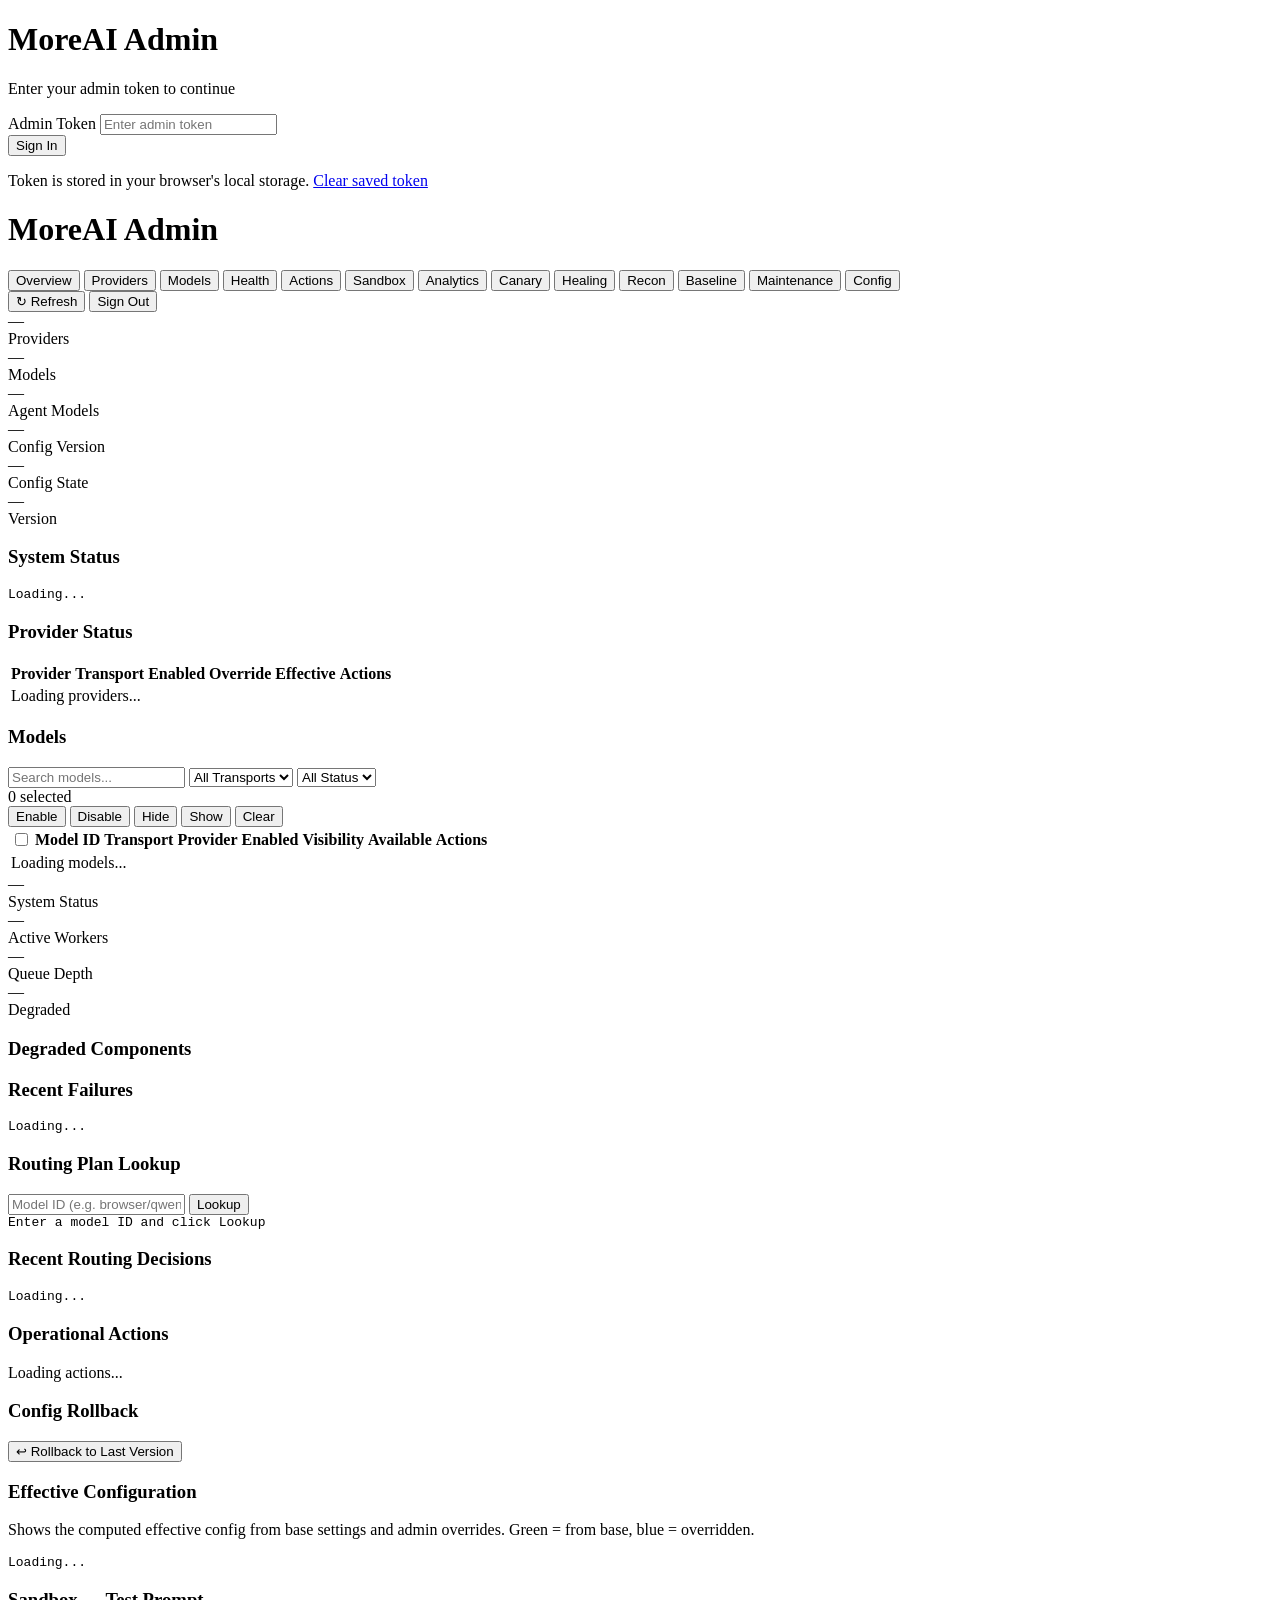
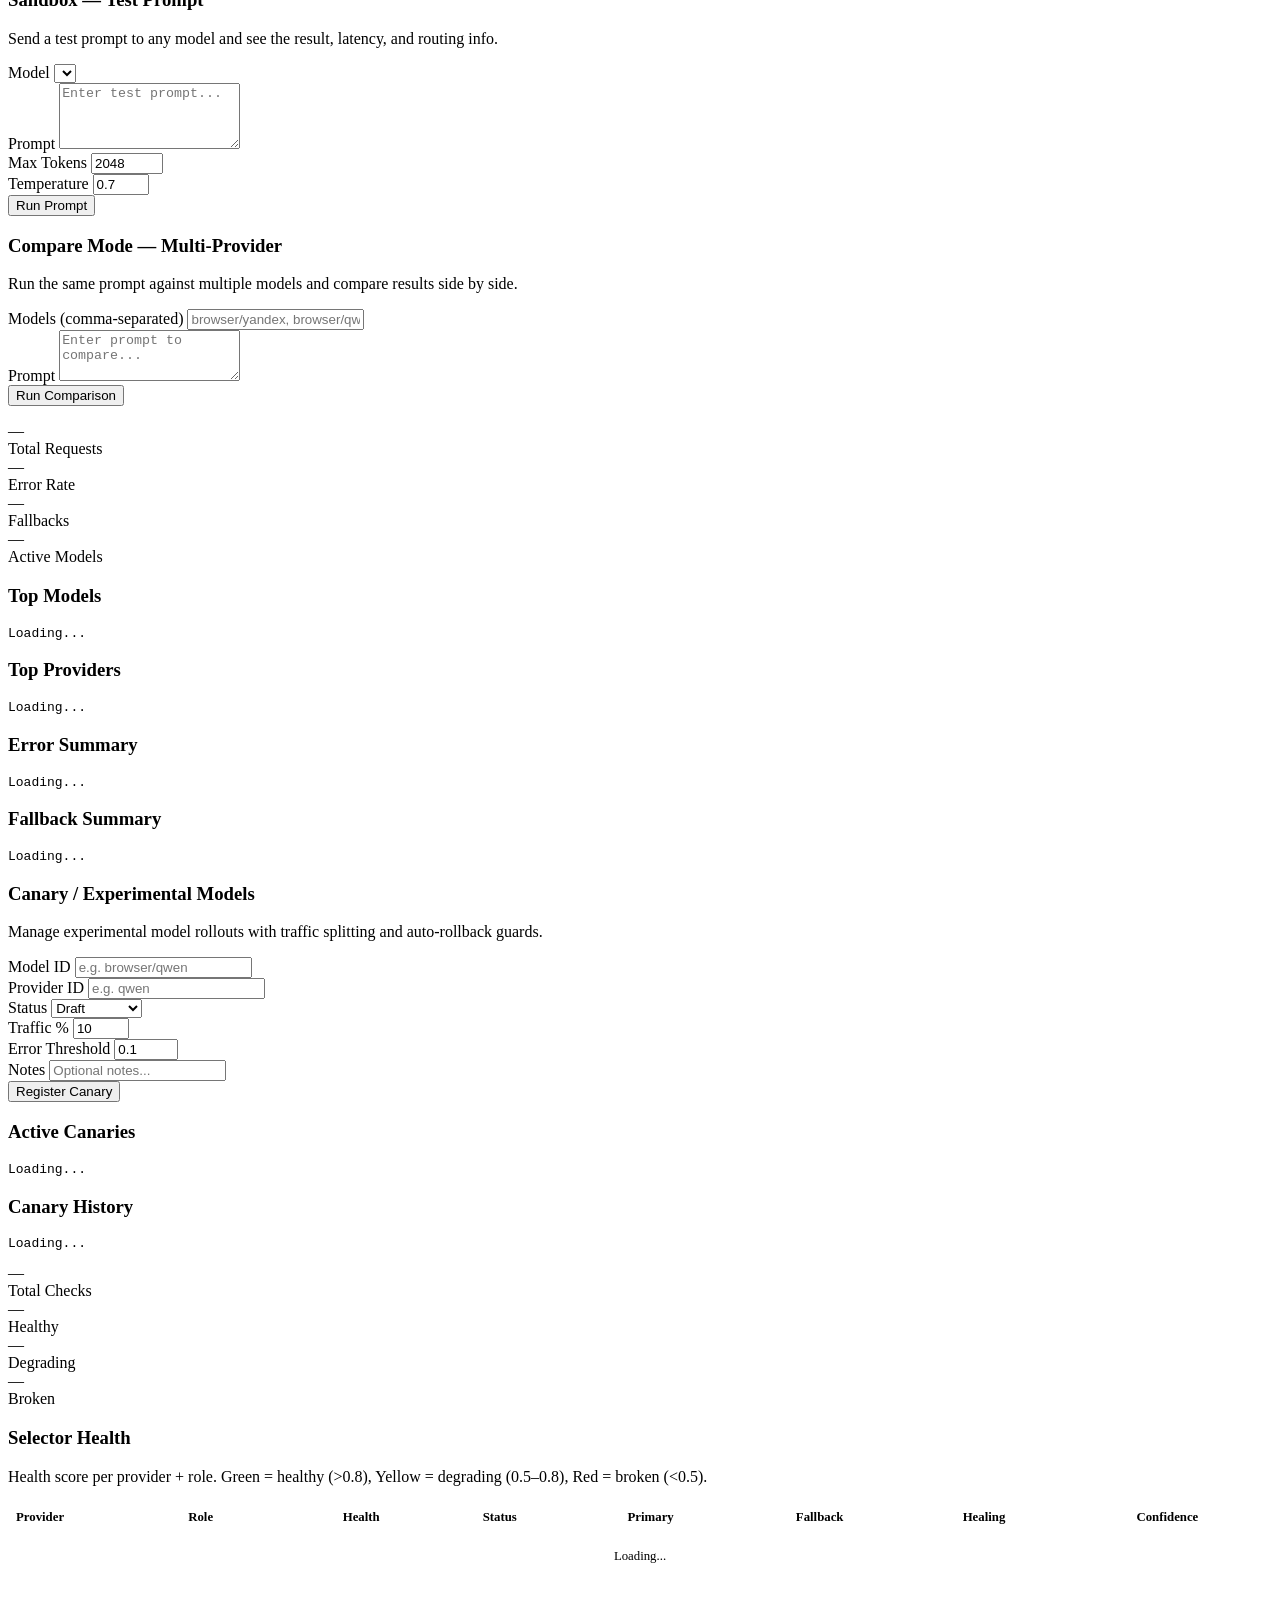
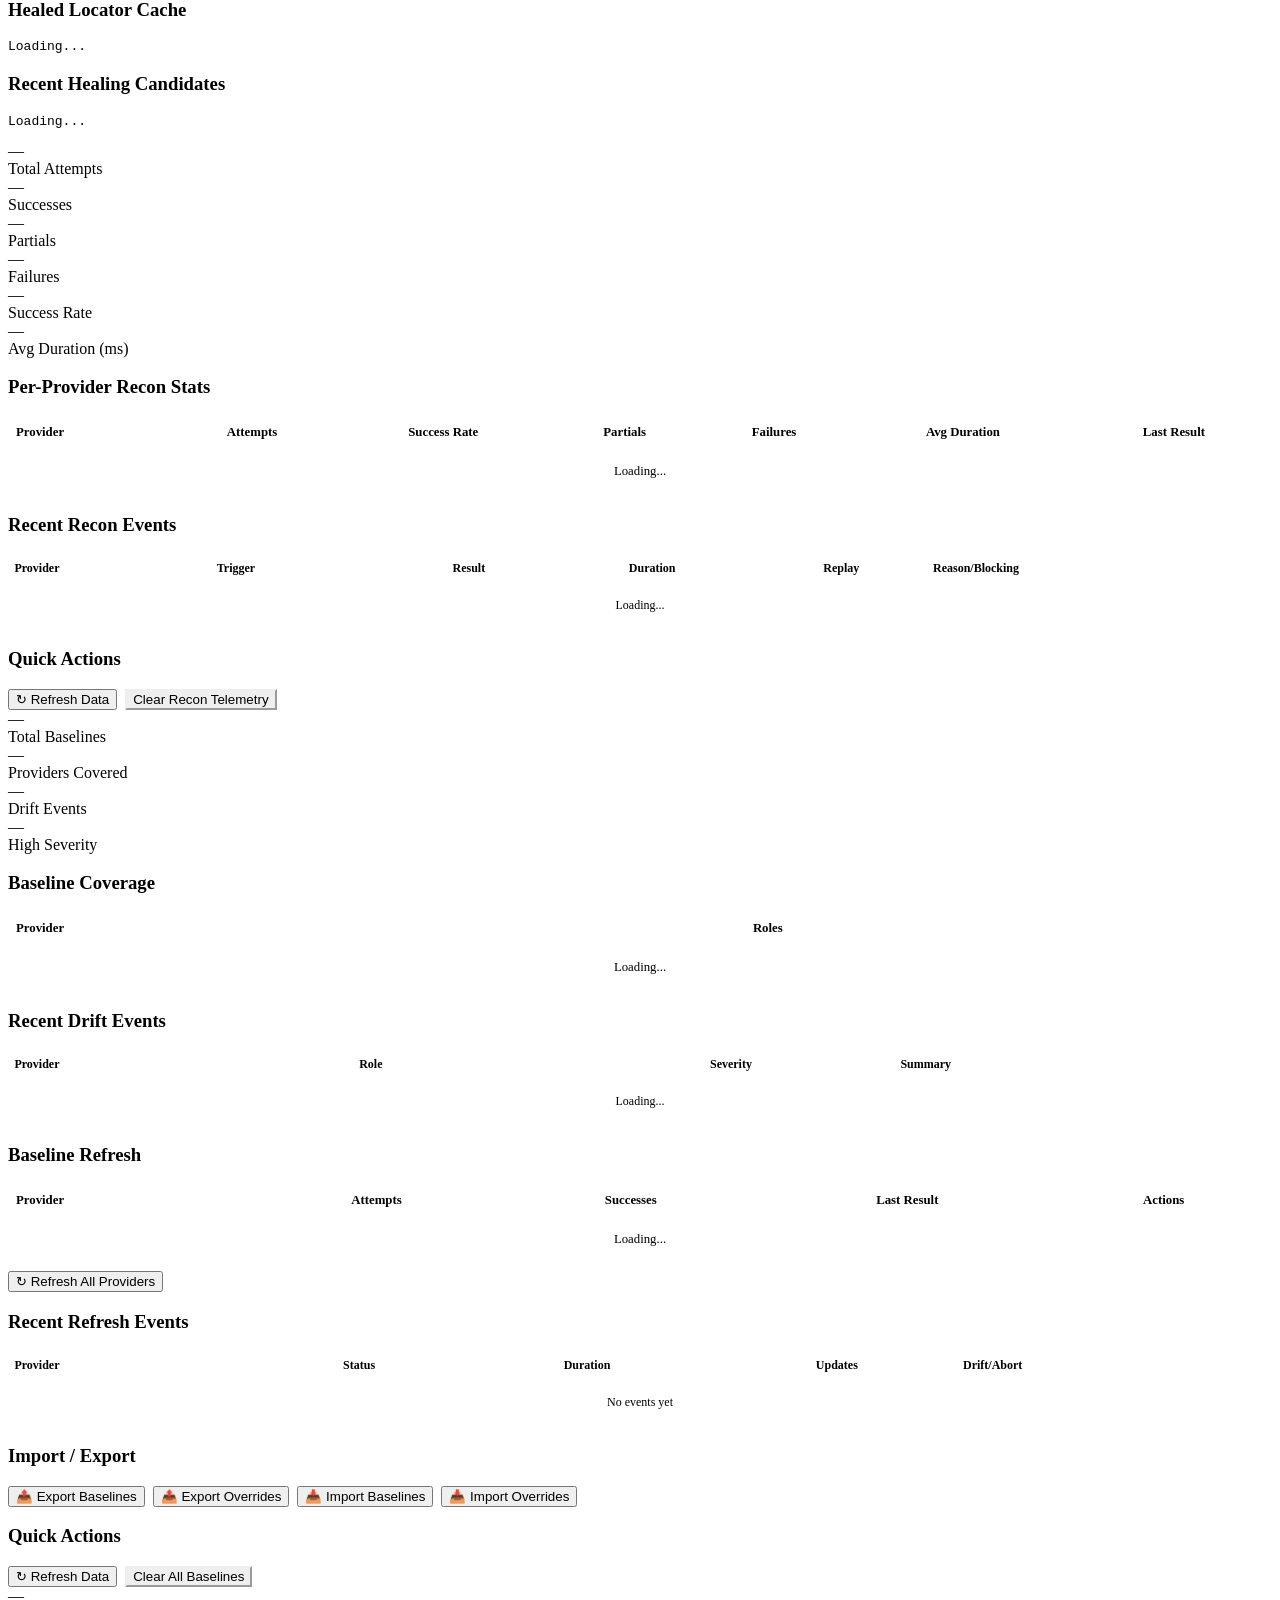
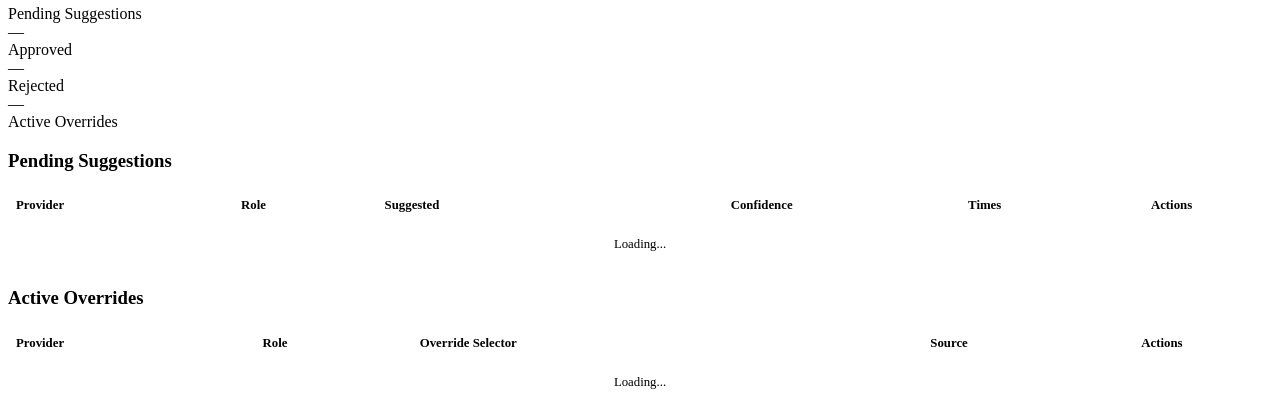
==== commit 13970a42: "fix" ====
--- a/app/templates/admin.html
+++ b/app/templates/admin.html
@@ -582,9 +582,64 @@
                 </div>
 
                 <div class="card" style="margin-top: 1rem;">
+                    <h3 class="card-title">Baseline Refresh</h3>
+                    <div style="overflow-x: auto;">
+                        <table class="refresh-status-table" style="width: 100%; border-collapse: collapse; font-size: 0.8rem;">
+                            <thead>
+                                <tr style="border-bottom: 1px solid var(--admin-border);">
+                                    <th style="padding: 0.5rem; text-align: left;">Provider</th>
+                                    <th style="padding: 0.5rem; text-align: center;">Attempts</th>
+                                    <th style="padding: 0.5rem; text-align: center;">Successes</th>
+                                    <th style="padding: 0.5rem; text-align: center;">Last Result</th>
+                                    <th style="padding: 0.5rem; text-align: center;">Actions</th>
+                                </tr>
+                            </thead>
+                            <tbody id="refresh-status-tbody">
+                                <tr><td colspan="5" style="padding: 1rem; text-align: center;">Loading...</td></tr>
+                            </tbody>
+                        </table>
+                    </div>
+                    <div style="display: flex; gap: 0.5rem; margin-top: 0.5rem;">
+                        <button id="refresh-all-btn" class="btn-secondary">↻ Refresh All Providers</button>
+                    </div>
+                </div>
+
+                <div class="card" style="margin-top: 1rem;">
+                    <h3 class="card-title">Recent Refresh Events</h3>
+                    <div style="overflow-x: auto;">
+                        <table class="refresh-events-table" style="width: 100%; border-collapse: collapse; font-size: 0.75rem;">
+                            <thead>
+                                <tr style="border-bottom: 1px solid var(--admin-border);">
+                                    <th style="padding: 0.4rem; text-align: left;">Provider</th>
+                                    <th style="padding: 0.4rem; text-align: center;">Status</th>
+                                    <th style="padding: 0.4rem; text-align: center;">Duration</th>
+                                    <th style="padding: 0.4rem; text-align: center;">Updates</th>
+                                    <th style="padding: 0.4rem; text-align: left;">Drift/Abort</th>
+                                </tr>
+                            </thead>
+                            <tbody id="refresh-events-tbody">
+                                <tr><td colspan="5" style="padding: 1rem; text-align: center;">No events yet</td></tr>
+                            </tbody>
+                        </table>
+                    </div>
+                </div>
+
+                <div class="card" style="margin-top: 1rem;">
+                    <h3 class="card-title">Import / Export</h3>
+                    <div style="display: flex; gap: 0.5rem; flex-wrap: wrap; margin-top: 0.5rem;">
+                        <button id="export-baselines-btn" class="btn-secondary">📤 Export Baselines</button>
+                        <button id="export-overrides-btn" class="btn-secondary">📤 Export Overrides</button>
+                        <button id="import-baselines-btn" class="btn-secondary">📥 Import Baselines</button>
+                        <button id="import-overrides-btn" class="btn-secondary">📥 Import Overrides</button>
+                    </div>
+                    <input type="file" id="import-file-input" style="display: none;" accept=".json">
+                    <div id="import-result" style="margin-top: 0.5rem; font-size: 0.8rem;"></div>
+                </div>
+
+                <div class="card" style="margin-top: 1rem;">
                     <h3 class="card-title">Quick Actions</h3>
                     <div style="display: flex; gap: 0.5rem; margin-top: 0.5rem;">
-                        <button id="baseline-refresh-btn" class="btn-secondary">↻ Refresh</button>
+                        <button id="baseline-refresh-btn" class="btn-secondary">↻ Refresh Data</button>
                         <button id="baseline-clear-btn" class="btn-secondary" style="border-color: var(--admin-error); color: var(--admin-error);">Clear All Baselines</button>
                     </div>
                 </div>
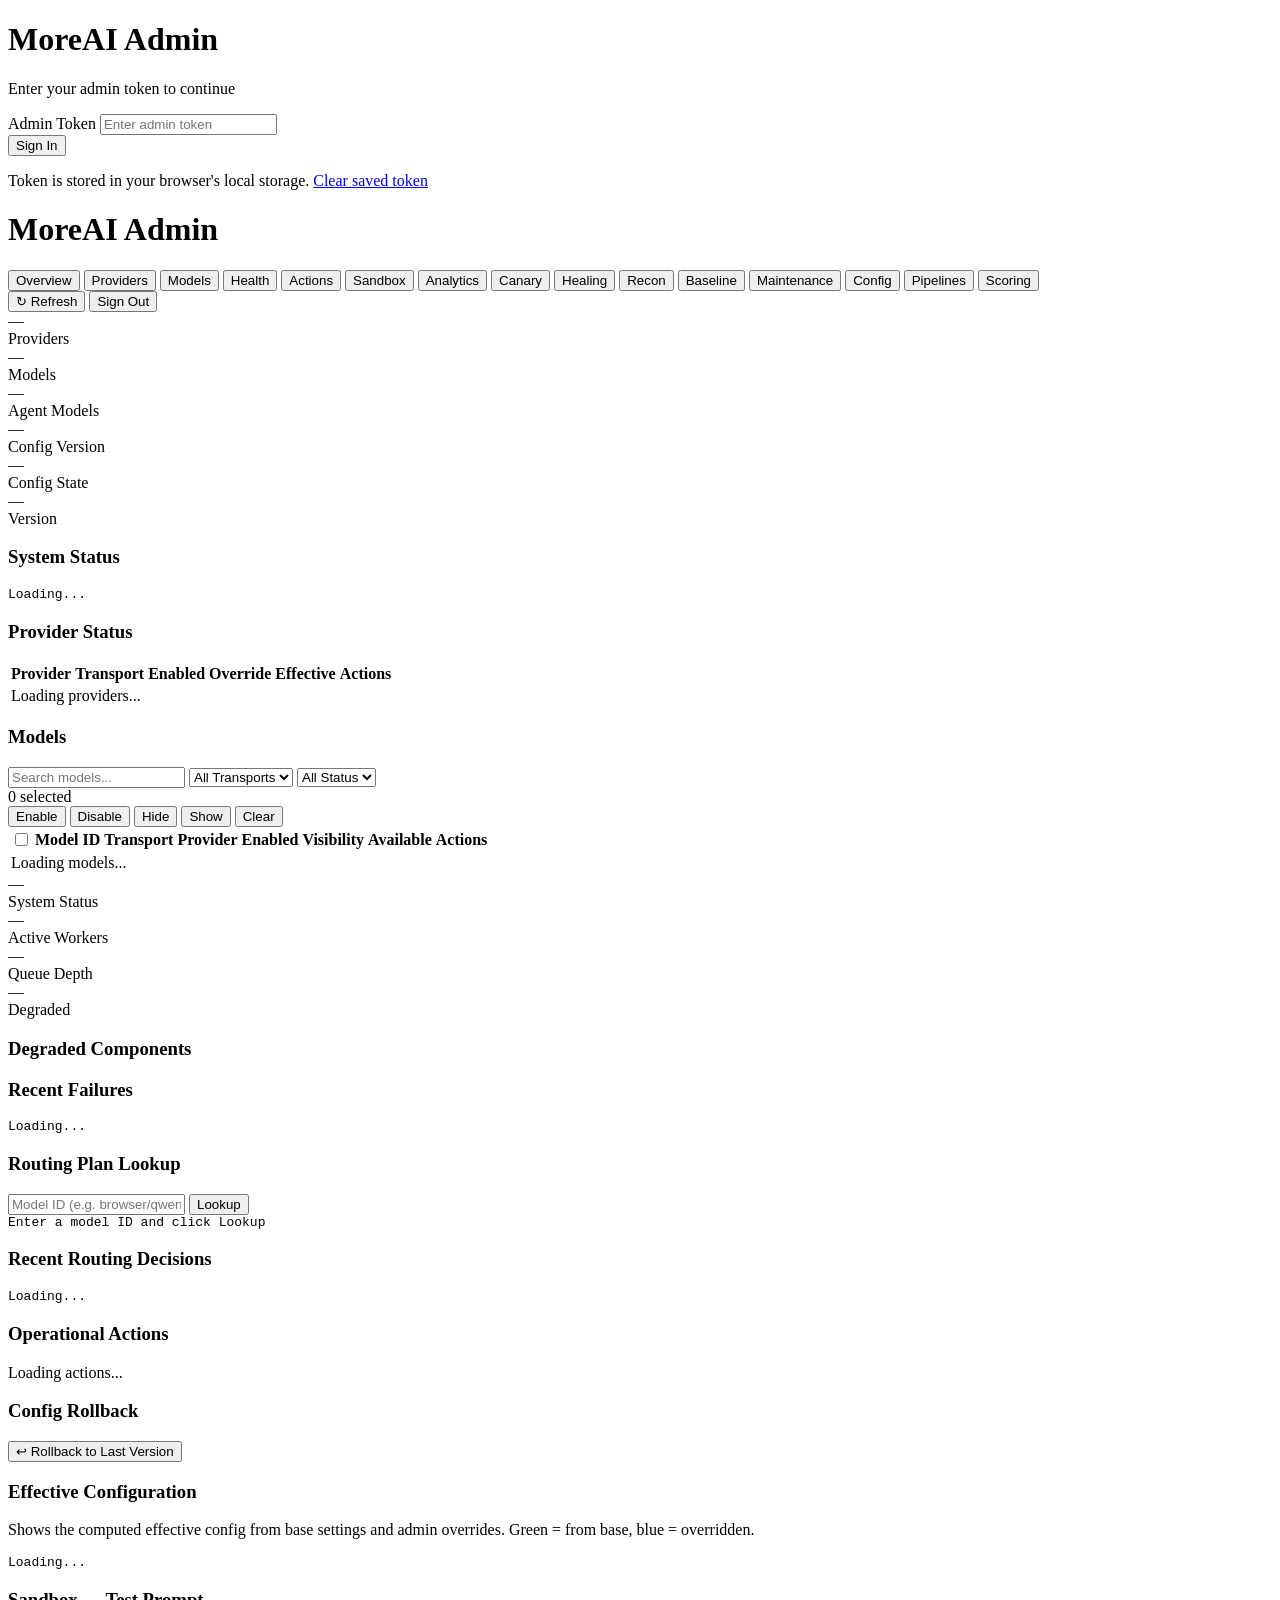
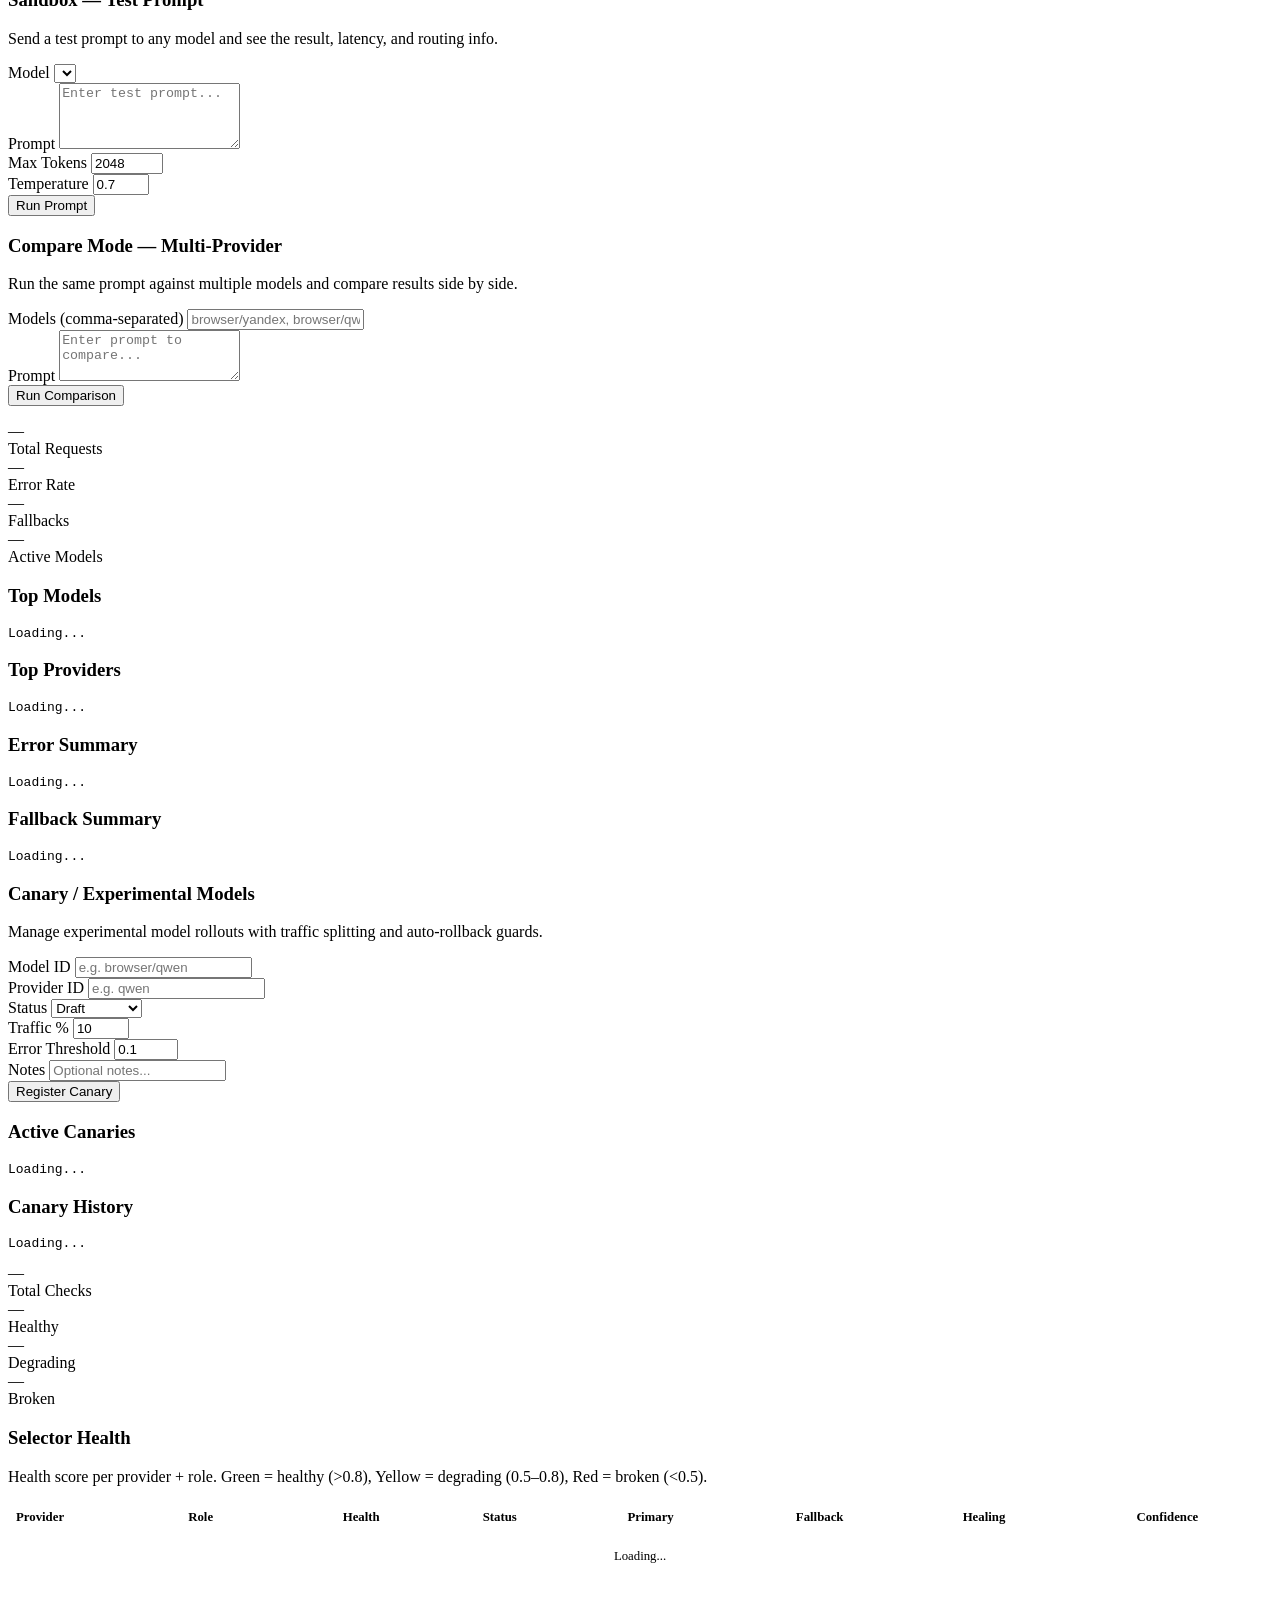
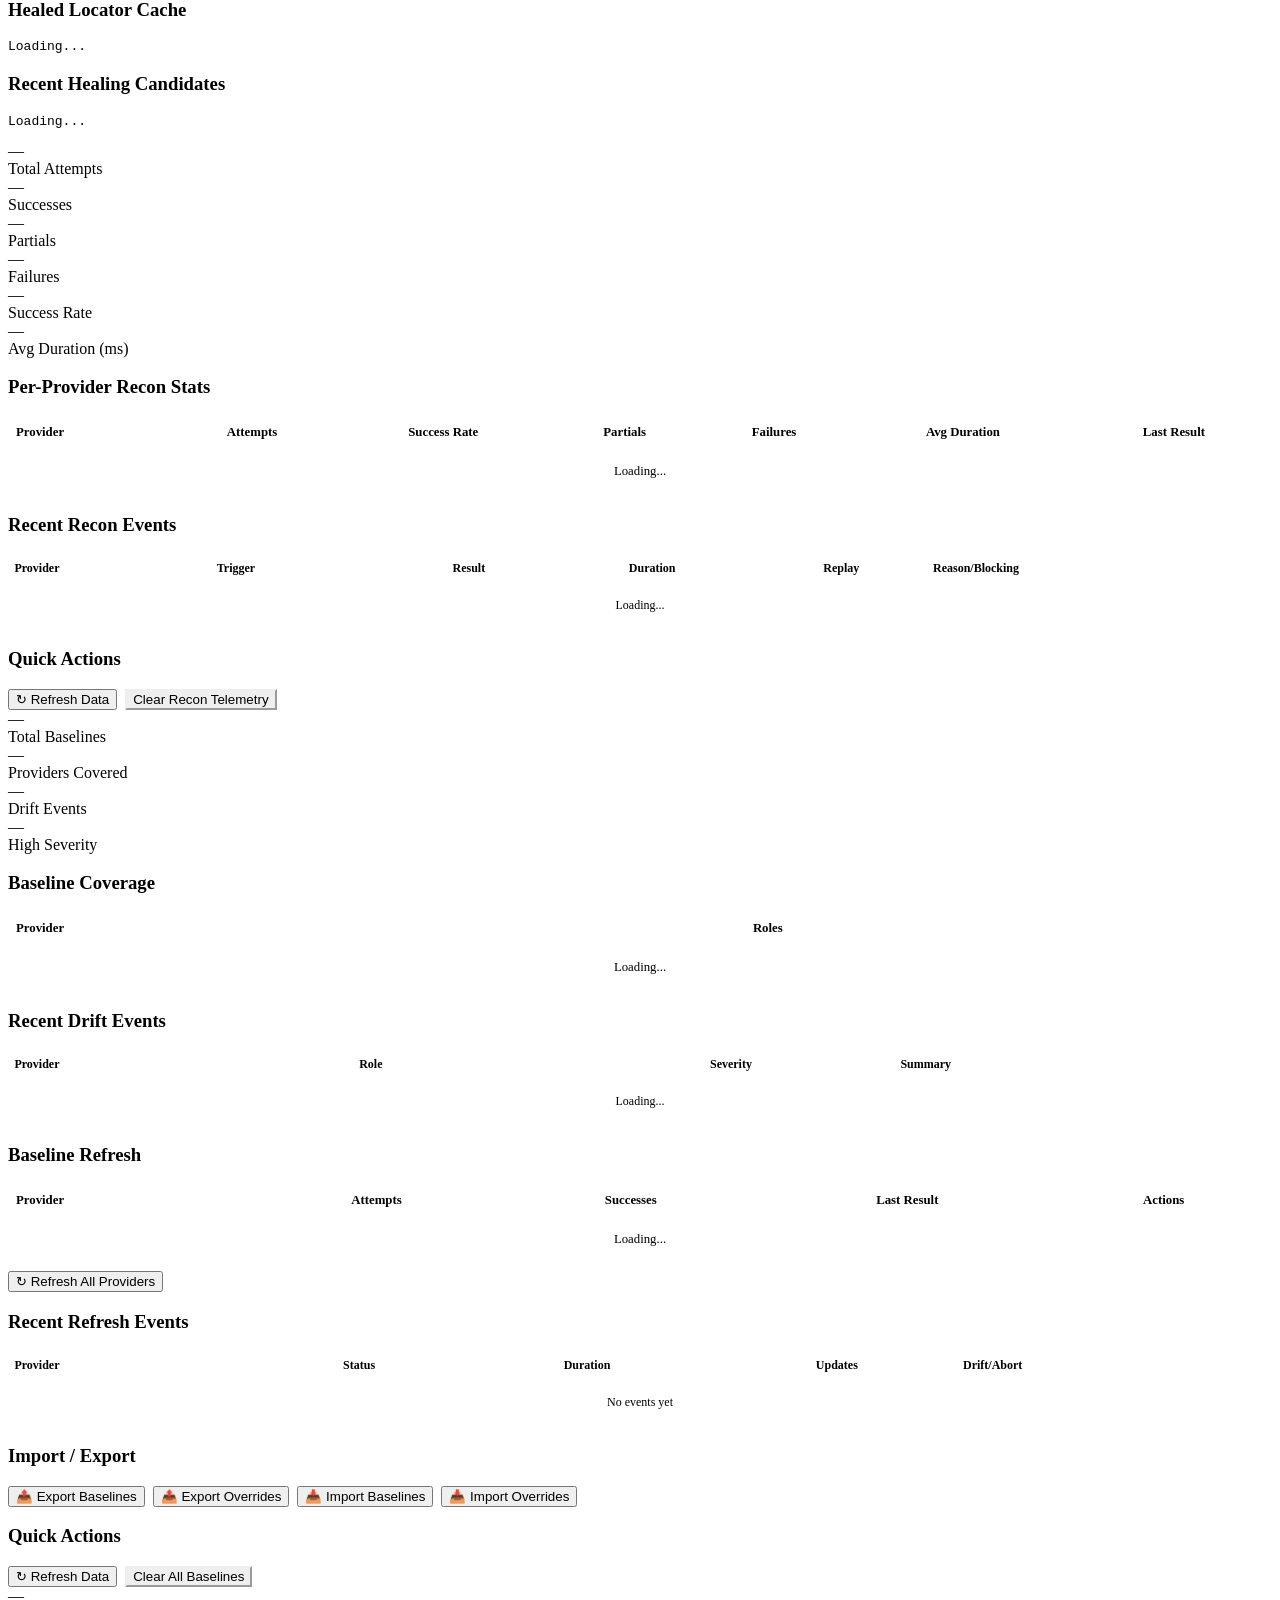
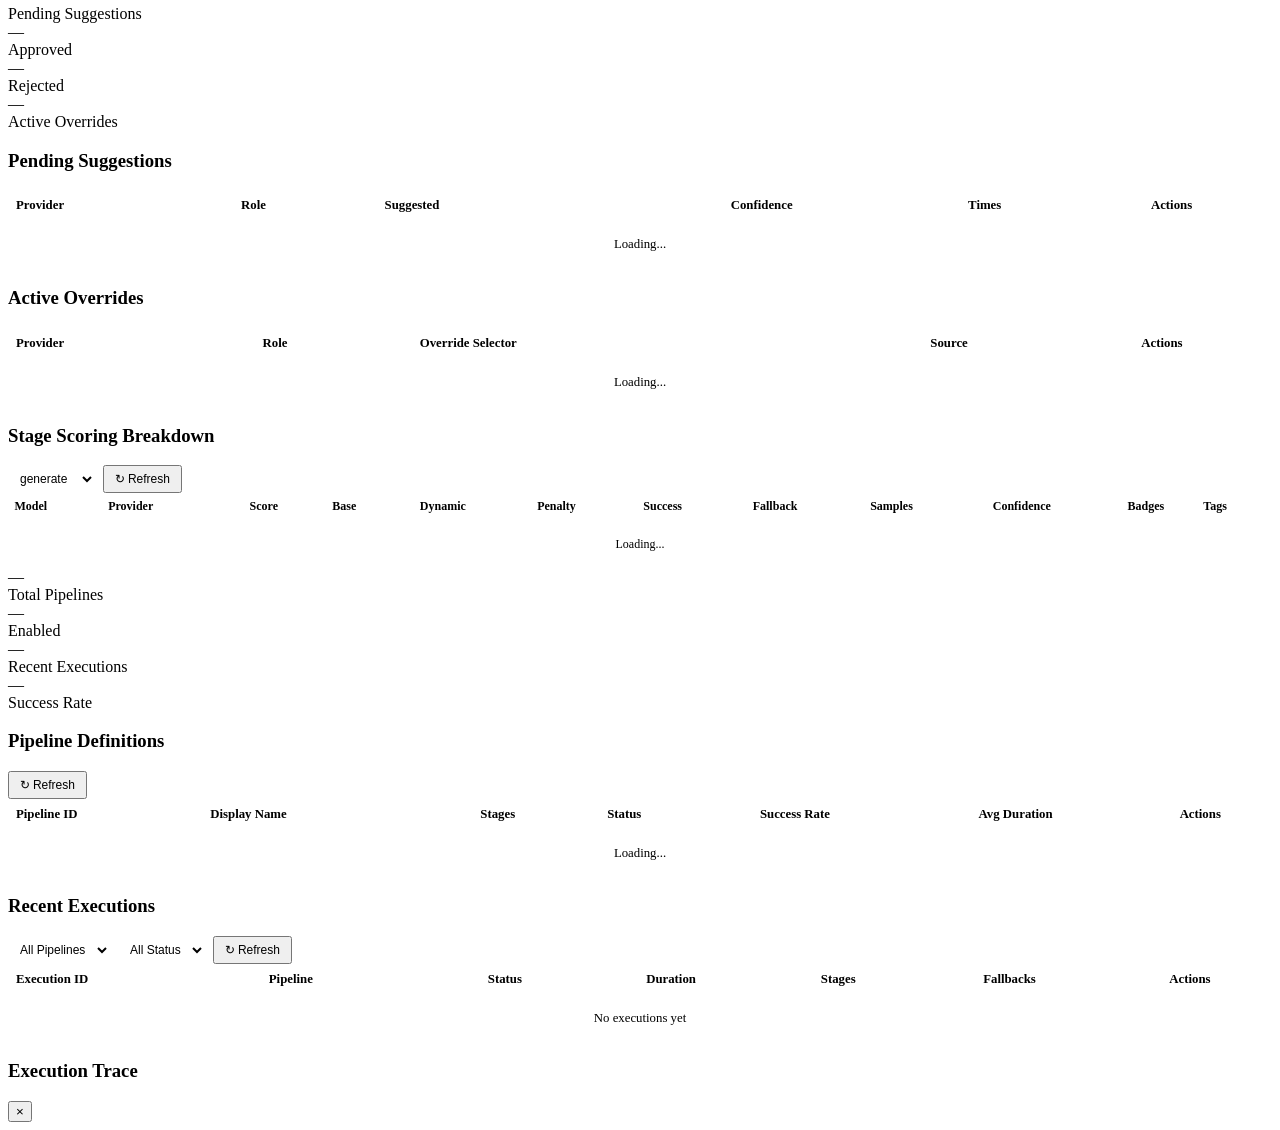
==== commit 56cf2f7d: "fix" ====
--- a/app/templates/admin.html
+++ b/app/templates/admin.html
@@ -56,6 +56,8 @@
                 <button class="nav-tab" data-tab="Baseline">Baseline</button>
                 <button class="nav-tab" data-tab="Maintenance">Maintenance</button>
                 <button class="nav-tab" data-tab="Config">Config</button>
+                <button class="nav-tab" data-tab="Pipelines">Pipelines</button>
+                <button class="nav-tab" data-tab="Scoring">Scoring</button>
             </nav>
             <div class="header-actions">
                 <button id="refresh-btn" class="btn-secondary">↻ Refresh</button>
@@ -707,6 +709,148 @@
                     </div>
                 </div>
             </div>
+
+            <!-- Scoring Tab -->
+            <div id="tab-Scoring" class="tab-content">
+                <div class="card">
+                    <div class="card-header">
+                        <h3 class="card-title">Stage Scoring Breakdown</h3>
+                        <div style="display: flex; gap: 0.5rem; align-items: center;">
+                            <select id="scoring-role-select" onchange="loadScoringData()" style="padding: 0.25rem 0.5rem; font-size: 0.75rem; border: 1px solid var(--admin-border); border-radius: 4px; background: var(--admin-bg); color: var(--admin-text);">
+                                <option value="generate">generate</option>
+                                <option value="review">review</option>
+                                <option value="critique">critique</option>
+                                <option value="refine">refine</option>
+                                <option value="verify">verify</option>
+                                <option value="transform">transform</option>
+                            </select>
+                            <button class="btn-secondary" onclick="loadScoringData()" style="font-size: 0.75rem; padding: 0.3rem 0.6rem;">↻ Refresh</button>
+                        </div>
+                    </div>
+                    <div style="overflow-x: auto;">
+                        <table class="table" style="width: 100%; border-collapse: collapse; font-size: 0.75rem;">
+                            <thead>
+                                <tr style="border-bottom: 1px solid var(--admin-border);">
+                                    <th style="padding: 0.4rem; text-align: left;">Model</th>
+                                    <th style="padding: 0.4rem; text-align: left;">Provider</th>
+                                    <th style="padding: 0.4rem; text-align: center;">Score</th>
+                                    <th style="padding: 0.4rem; text-align: center;">Base</th>
+                                    <th style="padding: 0.4rem; text-align: center;">Dynamic</th>
+                                    <th style="padding: 0.4rem; text-align: center;">Penalty</th>
+                                    <th style="padding: 0.4rem; text-align: center;">Success</th>
+                                    <th style="padding: 0.4rem; text-align: center;">Fallback</th>
+                                    <th style="padding: 0.4rem; text-align: center;">Samples</th>
+                                    <th style="padding: 0.4rem; text-align: center;">Confidence</th>
+                                    <th style="padding: 0.4rem; text-align: center;">Badges</th>
+                                    <th style="padding: 0.4rem; text-align: left;">Tags</th>
+                                </tr>
+                            </thead>
+                            <tbody id="scoring-tbody">
+                                <tr><td colspan="12" style="padding: 1rem; text-align: center;">Loading...</td></tr>
+                            </tbody>
+                        </table>
+                    </div>
+                </div>
+            </div>
+
+            <!-- Pipelines Tab -->
+            <div id="tab-Pipelines" class="tab-content">
+                <!-- Overview Cards -->
+                <div class="stats-grid" id="pipeline-stats-grid">
+                    <div class="stat-card">
+                        <div class="stat-value" id="pl-stat-total">—</div>
+                        <div class="stat-label">Total Pipelines</div>
+                    </div>
+                    <div class="stat-card">
+                        <div class="stat-value" id="pl-stat-enabled">—</div>
+                        <div class="stat-label">Enabled</div>
+                    </div>
+                    <div class="stat-card">
+                        <div class="stat-value" id="pl-stat-executions">—</div>
+                        <div class="stat-label">Recent Executions</div>
+                    </div>
+                    <div class="stat-card">
+                        <div class="stat-value" id="pl-stat-success">—</div>
+                        <div class="stat-label">Success Rate</div>
+                    </div>
+                </div>
+
+                <!-- Pipeline Definitions Table -->
+                <div class="card" style="margin-top: 1rem;">
+                    <div class="card-header">
+                        <h3 class="card-title">Pipeline Definitions</h3>
+                        <button class="btn-secondary" onclick="loadPipelineDefinitions()" style="font-size: 0.75rem; padding: 0.3rem 0.6rem;">↻ Refresh</button>
+                    </div>
+                    <div style="overflow-x: auto;">
+                        <table class="table" style="width: 100%; border-collapse: collapse; font-size: 0.8rem;">
+                            <thead>
+                                <tr style="border-bottom: 1px solid var(--admin-border);">
+                                    <th style="padding: 0.5rem; text-align: left;">Pipeline ID</th>
+                                    <th style="padding: 0.5rem; text-align: left;">Display Name</th>
+                                    <th style="padding: 0.5rem; text-align: center;">Stages</th>
+                                    <th style="padding: 0.5rem; text-align: center;">Status</th>
+                                    <th style="padding: 0.5rem; text-align: center;">Success Rate</th>
+                                    <th style="padding: 0.5rem; text-align: center;">Avg Duration</th>
+                                    <th style="padding: 0.5rem; text-align: center;">Actions</th>
+                                </tr>
+                            </thead>
+                            <tbody id="pl-definitions-tbody">
+                                <tr><td colspan="7" style="padding: 1rem; text-align: center;">Loading...</td></tr>
+                            </tbody>
+                        </table>
+                    </div>
+                </div>
+
+                <!-- Recent Executions Table -->
+                <div class="card" style="margin-top: 1rem;">
+                    <div class="card-header">
+                        <h3 class="card-title">Recent Executions</h3>
+                        <div style="display: flex; gap: 0.5rem; align-items: center;">
+                            <select id="pl-exec-pipeline-filter" onchange="loadRecentExecutions()" style="padding: 0.25rem 0.5rem; font-size: 0.75rem; border: 1px solid var(--admin-border); border-radius: 4px; background: var(--admin-bg); color: var(--admin-text);">
+                                <option value="">All Pipelines</option>
+                            </select>
+                            <select id="pl-exec-status-filter" onchange="loadRecentExecutions()" style="padding: 0.25rem 0.5rem; font-size: 0.75rem; border: 1px solid var(--admin-border); border-radius: 4px; background: var(--admin-bg); color: var(--admin-text);">
+                                <option value="">All Status</option>
+                                <option value="success">Success</option>
+                                <option value="failed">Failed</option>
+                                <option value="partial">Partial</option>
+                            </select>
+                            <button class="btn-secondary" onclick="loadRecentExecutions()" style="font-size: 0.75rem; padding: 0.3rem 0.6rem;">↻ Refresh</button>
+                        </div>
+                    </div>
+                    <div style="overflow-x: auto;">
+                        <table class="table" style="width: 100%; border-collapse: collapse; font-size: 0.8rem;">
+                            <thead>
+                                <tr style="border-bottom: 1px solid var(--admin-border);">
+                                    <th style="padding: 0.5rem; text-align: left;">Execution ID</th>
+                                    <th style="padding: 0.5rem; text-align: left;">Pipeline</th>
+                                    <th style="padding: 0.5rem; text-align: center;">Status</th>
+                                    <th style="padding: 0.5rem; text-align: center;">Duration</th>
+                                    <th style="padding: 0.5rem; text-align: center;">Stages</th>
+                                    <th style="padding: 0.5rem; text-align: center;">Fallbacks</th>
+                                    <th style="padding: 0.5rem; text-align: center;">Actions</th>
+                                </tr>
+                            </thead>
+                            <tbody id="pl-executions-tbody">
+                                <tr><td colspan="7" style="padding: 1rem; text-align: center;">No executions yet</td></tr>
+                            </tbody>
+                        </table>
+                    </div>
+                </div>
+
+                <!-- Execution Trace Modal -->
+                <div id="pl-trace-modal" class="modal hidden">
+                    <div class="modal-content" style="max-width: 900px; max-height: 80vh; overflow-y: auto;">
+                        <div class="modal-header">
+                            <h3 class="modal-title">Execution Trace</h3>
+                            <button class="modal-close" onclick="closeTraceModal()">×</button>
+                        </div>
+                        <div class="modal-body">
+                            <div id="pl-trace-content"></div>
+                        </div>
+                    </div>
+                </div>
+            </div>
         </main>
     </div>
 
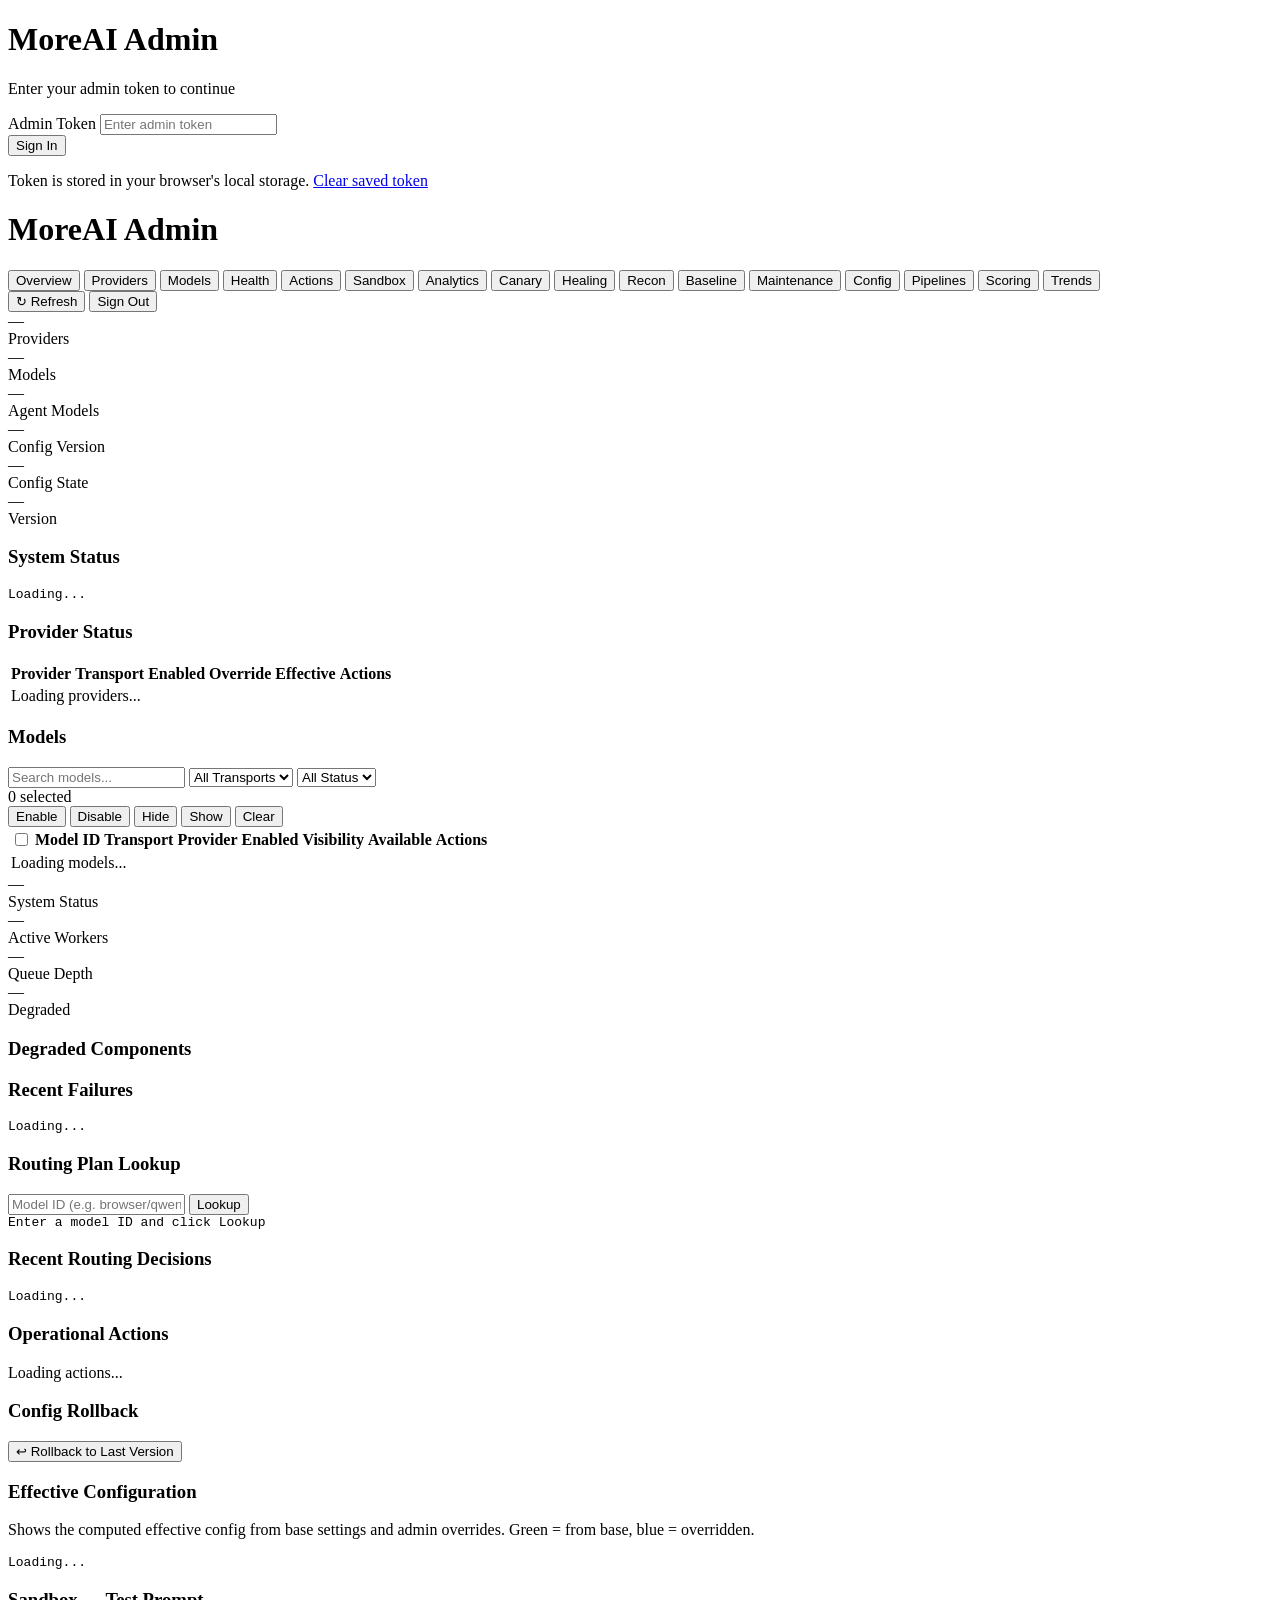
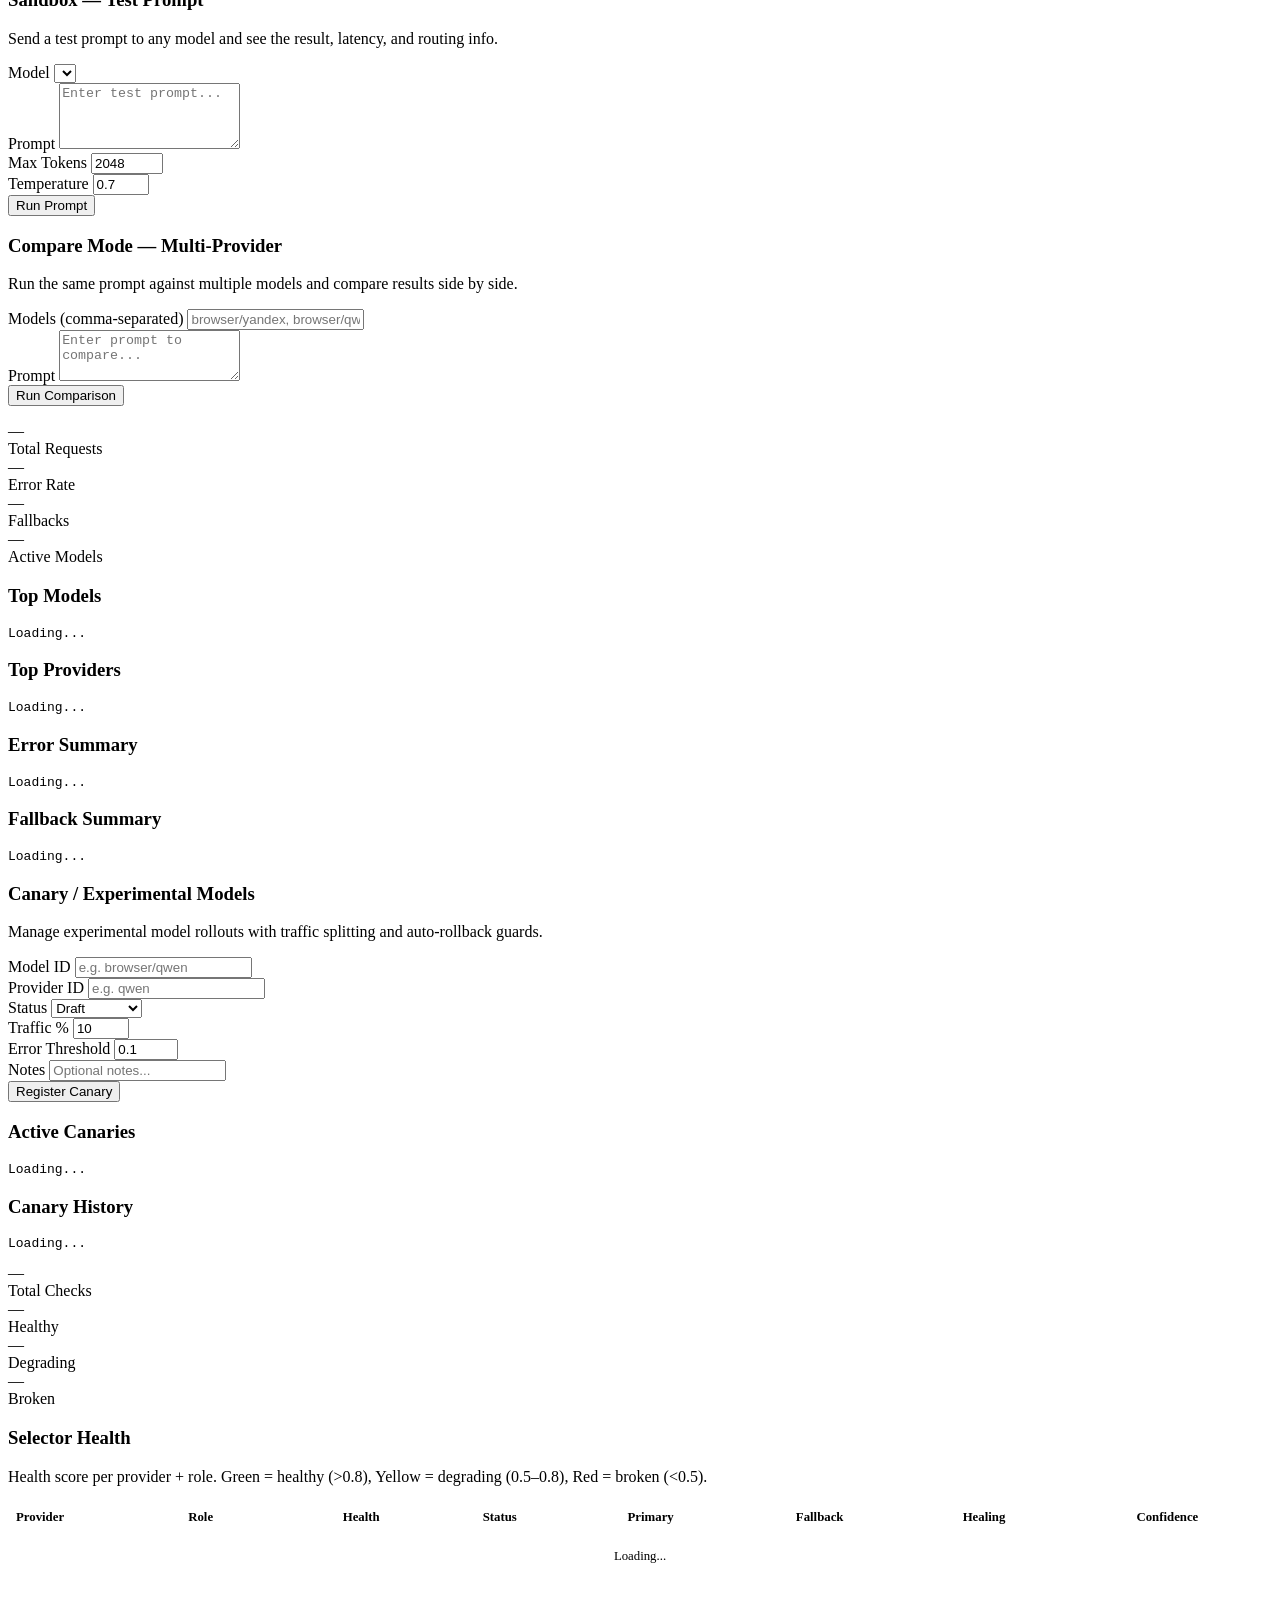
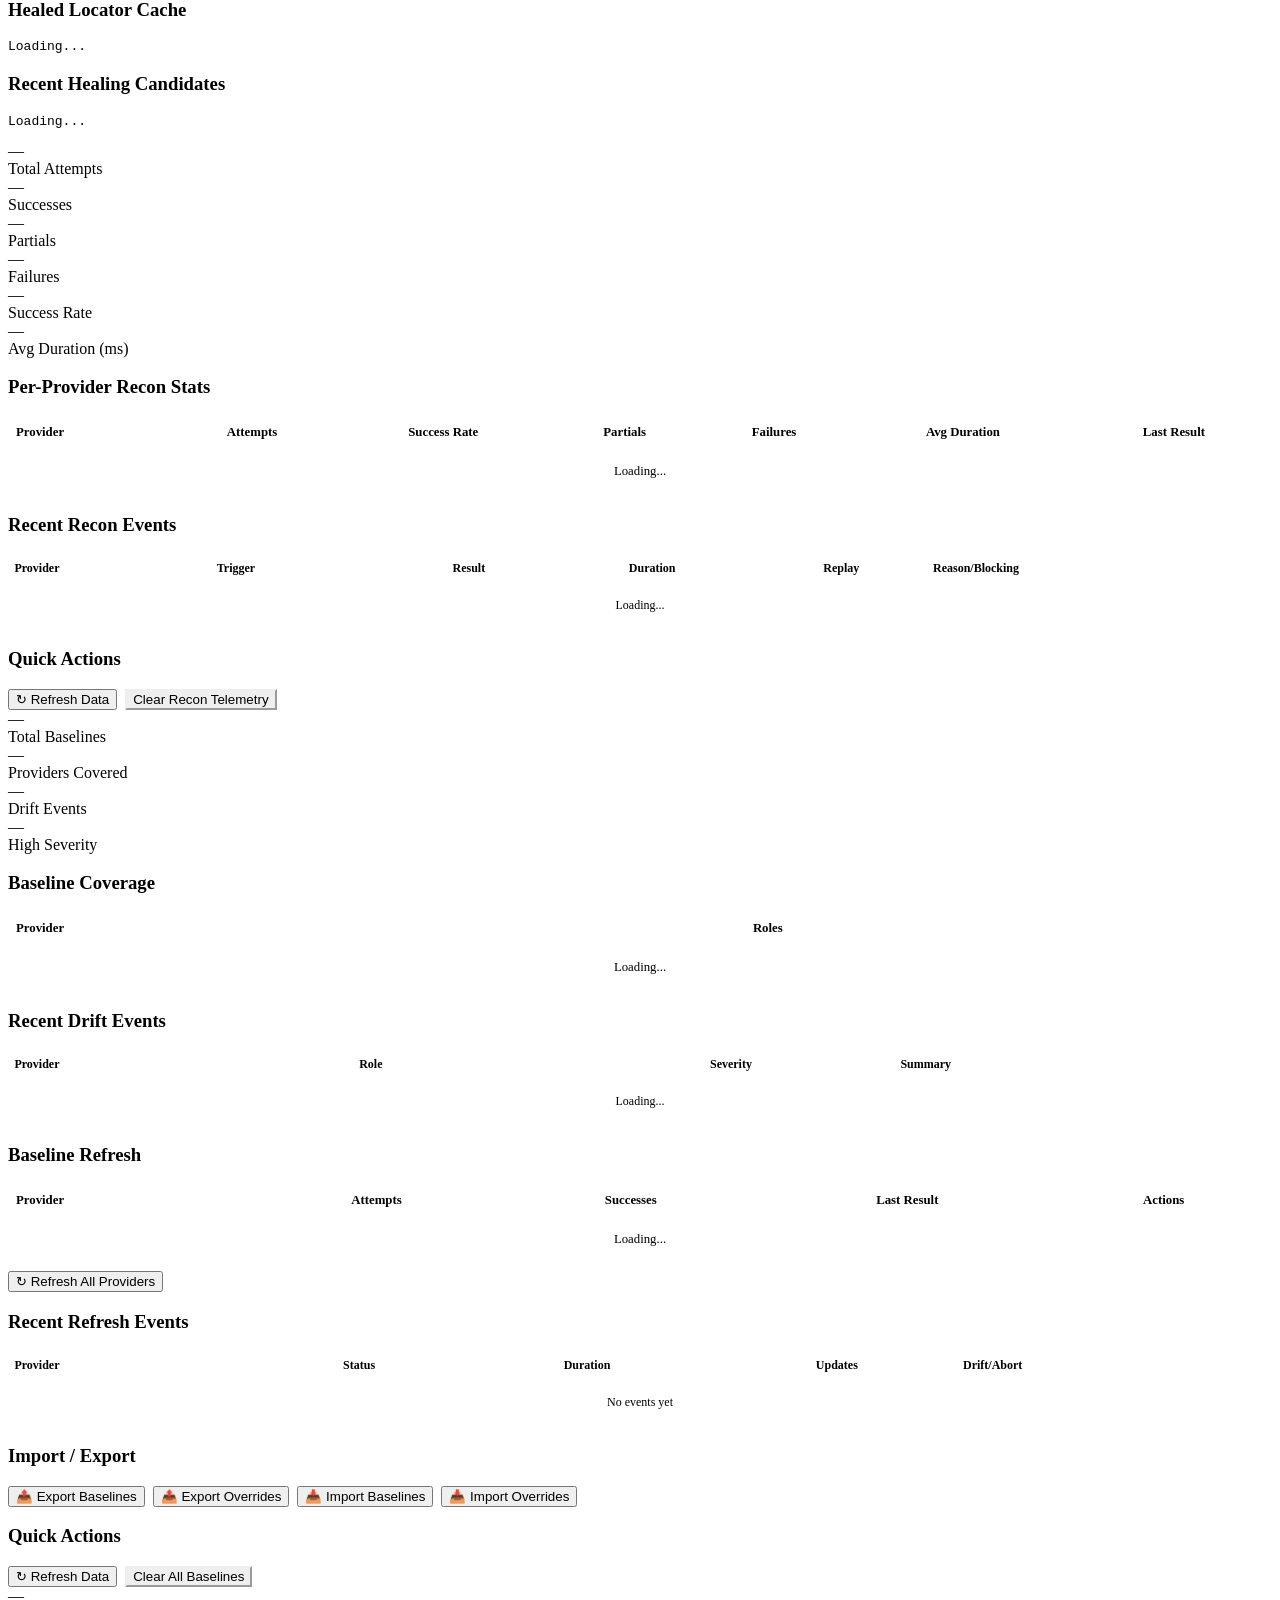
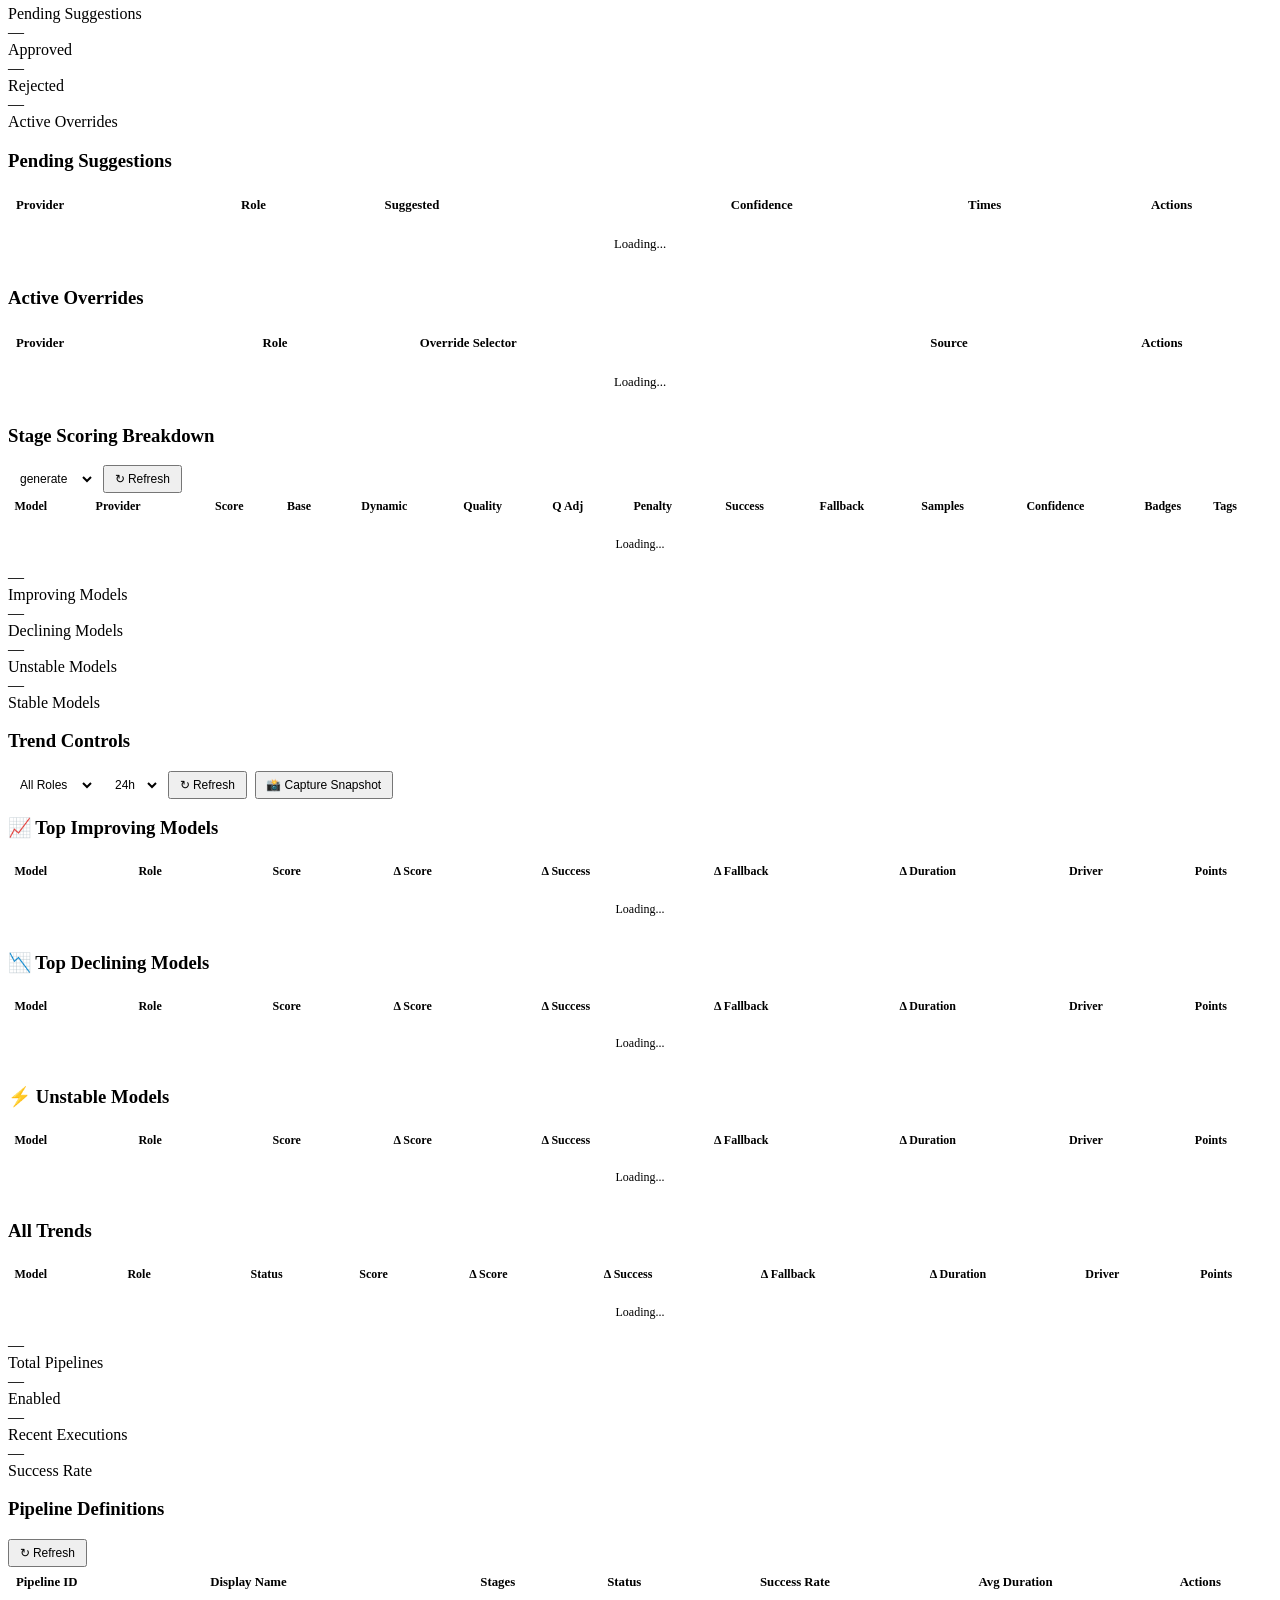
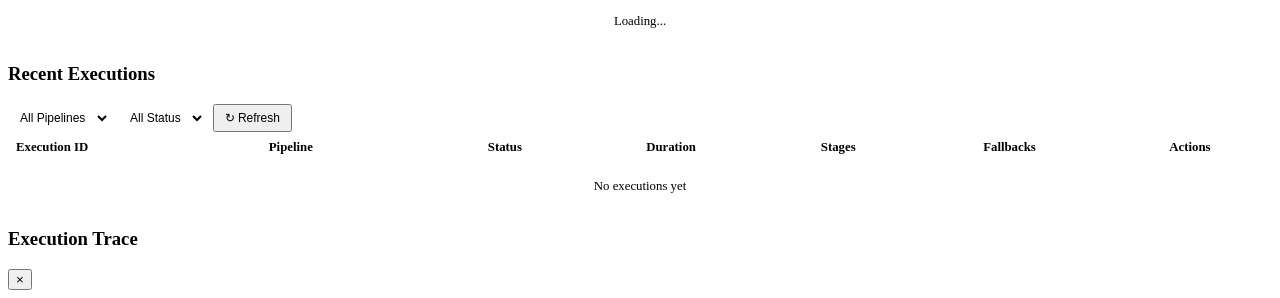
==== commit ad66271e: "fix" ====
--- a/app/templates/admin.html
+++ b/app/templates/admin.html
@@ -58,6 +58,7 @@
                 <button class="nav-tab" data-tab="Config">Config</button>
                 <button class="nav-tab" data-tab="Pipelines">Pipelines</button>
                 <button class="nav-tab" data-tab="Scoring">Scoring</button>
+                <button class="nav-tab" data-tab="Trends">Trends</button>
             </nav>
             <div class="header-actions">
                 <button id="refresh-btn" class="btn-secondary">↻ Refresh</button>
@@ -736,6 +737,8 @@
                                     <th style="padding: 0.4rem; text-align: center;">Score</th>
                                     <th style="padding: 0.4rem; text-align: center;">Base</th>
                                     <th style="padding: 0.4rem; text-align: center;">Dynamic</th>
+                                    <th style="padding: 0.4rem; text-align: center;">Quality</th>
+                                    <th style="padding: 0.4rem; text-align: center;">Q Adj</th>
                                     <th style="padding: 0.4rem; text-align: center;">Penalty</th>
                                     <th style="padding: 0.4rem; text-align: center;">Success</th>
                                     <th style="padding: 0.4rem; text-align: center;">Fallback</th>
@@ -746,7 +749,164 @@
                                 </tr>
                             </thead>
                             <tbody id="scoring-tbody">
-                                <tr><td colspan="12" style="padding: 1rem; text-align: center;">Loading...</td></tr>
+                                <tr><td colspan="14" style="padding: 1rem; text-align: center;">Loading...</td></tr>
+                            </tbody>
+                        </table>
+                    </div>
+                </div>
+            </div>
+
+            <!-- Trends Tab -->
+            <div id="tab-Trends" class="tab-content">
+                <!-- Trend Summary Cards -->
+                <div class="stats-grid" id="trend-stats-grid">
+                    <div class="stat-card">
+                        <div class="stat-value" id="trend-improvers-count">—</div>
+                        <div class="stat-label">Improving Models</div>
+                    </div>
+                    <div class="stat-card">
+                        <div class="stat-value" id="trend-decliners-count">—</div>
+                        <div class="stat-label">Declining Models</div>
+                    </div>
+                    <div class="stat-card">
+                        <div class="stat-value" id="trend-unstable-count">—</div>
+                        <div class="stat-label">Unstable Models</div>
+                    </div>
+                    <div class="stat-card">
+                        <div class="stat-value" id="trend-stable-count">—</div>
+                        <div class="stat-label">Stable Models</div>
+                    </div>
+                </div>
+
+                <!-- Controls -->
+                <div class="card" style="margin-top: 1rem;">
+                    <div class="card-header">
+                        <h3 class="card-title">Trend Controls</h3>
+                        <div style="display: flex; gap: 0.5rem; align-items: center;">
+                            <select id="trends-role-select" onchange="loadTrendsData()" style="padding: 0.25rem 0.5rem; font-size: 0.75rem; border: 1px solid var(--admin-border); border-radius: 4px; background: var(--admin-bg); color: var(--admin-text);">
+                                <option value="">All Roles</option>
+                                <option value="generate">generate</option>
+                                <option value="review">review</option>
+                                <option value="critique">critique</option>
+                                <option value="refine">refine</option>
+                                <option value="verify">verify</option>
+                                <option value="transform">transform</option>
+                            </select>
+                            <select id="trends-window-select" onchange="loadTrendsData()" style="padding: 0.25rem 0.5rem; font-size: 0.75rem; border: 1px solid var(--admin-border); border-radius: 4px; background: var(--admin-bg); color: var(--admin-text);">
+                                <option value="24h">24h</option>
+                                <option value="1h">1h</option>
+                                <option value="7d">7d</option>
+                            </select>
+                            <button class="btn-secondary" onclick="loadTrendsData()" style="font-size: 0.75rem; padding: 0.3rem 0.6rem;">↻ Refresh</button>
+                            <button class="btn-secondary" onclick="triggerSnapshot()" style="font-size: 0.75rem; padding: 0.3rem 0.6rem;">📸 Capture Snapshot</button>
+                        </div>
+                    </div>
+                </div>
+
+                <!-- Top Improvers -->
+                <div class="card" style="margin-top: 1rem;">
+                    <div class="card-header">
+                        <h3 class="card-title">📈 Top Improving Models</h3>
+                    </div>
+                    <div style="overflow-x: auto;">
+                        <table class="table" style="width: 100%; border-collapse: collapse; font-size: 0.75rem;">
+                            <thead>
+                                <tr style="border-bottom: 1px solid var(--admin-border);">
+                                    <th style="padding: 0.4rem; text-align: left;">Model</th>
+                                    <th style="padding: 0.4rem; text-align: left;">Role</th>
+                                    <th style="padding: 0.4rem; text-align: center;">Score</th>
+                                    <th style="padding: 0.4rem; text-align: center;">Δ Score</th>
+                                    <th style="padding: 0.4rem; text-align: center;">Δ Success</th>
+                                    <th style="padding: 0.4rem; text-align: center;">Δ Fallback</th>
+                                    <th style="padding: 0.4rem; text-align: center;">Δ Duration</th>
+                                    <th style="padding: 0.4rem; text-align: center;">Driver</th>
+                                    <th style="padding: 0.4rem; text-align: center;">Points</th>
+                                </tr>
+                            </thead>
+                            <tbody id="improvers-tbody">
+                                <tr><td colspan="9" style="padding: 1rem; text-align: center;">Loading...</td></tr>
+                            </tbody>
+                        </table>
+                    </div>
+                </div>
+
+                <!-- Top Decliners -->
+                <div class="card" style="margin-top: 1rem;">
+                    <div class="card-header">
+                        <h3 class="card-title">📉 Top Declining Models</h3>
+                    </div>
+                    <div style="overflow-x: auto;">
+                        <table class="table" style="width: 100%; border-collapse: collapse; font-size: 0.75rem;">
+                            <thead>
+                                <tr style="border-bottom: 1px solid var(--admin-border);">
+                                    <th style="padding: 0.4rem; text-align: left;">Model</th>
+                                    <th style="padding: 0.4rem; text-align: left;">Role</th>
+                                    <th style="padding: 0.4rem; text-align: center;">Score</th>
+                                    <th style="padding: 0.4rem; text-align: center;">Δ Score</th>
+                                    <th style="padding: 0.4rem; text-align: center;">Δ Success</th>
+                                    <th style="padding: 0.4rem; text-align: center;">Δ Fallback</th>
+                                    <th style="padding: 0.4rem; text-align: center;">Δ Duration</th>
+                                    <th style="padding: 0.4rem; text-align: center;">Driver</th>
+                                    <th style="padding: 0.4rem; text-align: center;">Points</th>
+                                </tr>
+                            </thead>
+                            <tbody id="decliners-tbody">
+                                <tr><td colspan="9" style="padding: 1rem; text-align: center;">Loading...</td></tr>
+                            </tbody>
+                        </table>
+                    </div>
+                </div>
+
+                <!-- Unstable Models -->
+                <div class="card" style="margin-top: 1rem;">
+                    <div class="card-header">
+                        <h3 class="card-title">⚡ Unstable Models</h3>
+                    </div>
+                    <div style="overflow-x: auto;">
+                        <table class="table" style="width: 100%; border-collapse: collapse; font-size: 0.75rem;">
+                            <thead>
+                                <tr style="border-bottom: 1px solid var(--admin-border);">
+                                    <th style="padding: 0.4rem; text-align: left;">Model</th>
+                                    <th style="padding: 0.4rem; text-align: left;">Role</th>
+                                    <th style="padding: 0.4rem; text-align: center;">Score</th>
+                                    <th style="padding: 0.4rem; text-align: center;">Δ Score</th>
+                                    <th style="padding: 0.4rem; text-align: center;">Δ Success</th>
+                                    <th style="padding: 0.4rem; text-align: center;">Δ Fallback</th>
+                                    <th style="padding: 0.4rem; text-align: center;">Δ Duration</th>
+                                    <th style="padding: 0.4rem; text-align: center;">Driver</th>
+                                    <th style="padding: 0.4rem; text-align: center;">Points</th>
+                                </tr>
+                            </thead>
+                            <tbody id="unstable-tbody">
+                                <tr><td colspan="9" style="padding: 1rem; text-align: center;">Loading...</td></tr>
+                            </tbody>
+                        </table>
+                    </div>
+                </div>
+
+                <!-- Full Trend Table -->
+                <div class="card" style="margin-top: 1rem;">
+                    <div class="card-header">
+                        <h3 class="card-title">All Trends</h3>
+                    </div>
+                    <div style="overflow-x: auto;">
+                        <table class="table" style="width: 100%; border-collapse: collapse; font-size: 0.75rem;">
+                            <thead>
+                                <tr style="border-bottom: 1px solid var(--admin-border);">
+                                    <th style="padding: 0.4rem; text-align: left;">Model</th>
+                                    <th style="padding: 0.4rem; text-align: left;">Role</th>
+                                    <th style="padding: 0.4rem; text-align: center;">Status</th>
+                                    <th style="padding: 0.4rem; text-align: center;">Score</th>
+                                    <th style="padding: 0.4rem; text-align: center;">Δ Score</th>
+                                    <th style="padding: 0.4rem; text-align: center;">Δ Success</th>
+                                    <th style="padding: 0.4rem; text-align: center;">Δ Fallback</th>
+                                    <th style="padding: 0.4rem; text-align: center;">Δ Duration</th>
+                                    <th style="padding: 0.4rem; text-align: center;">Driver</th>
+                                    <th style="padding: 0.4rem; text-align: center;">Points</th>
+                                </tr>
+                            </thead>
+                            <tbody id="trends-tbody">
+                                <tr><td colspan="10" style="padding: 1rem; text-align: center;">Loading...</td></tr>
                             </tbody>
                         </table>
                     </div>
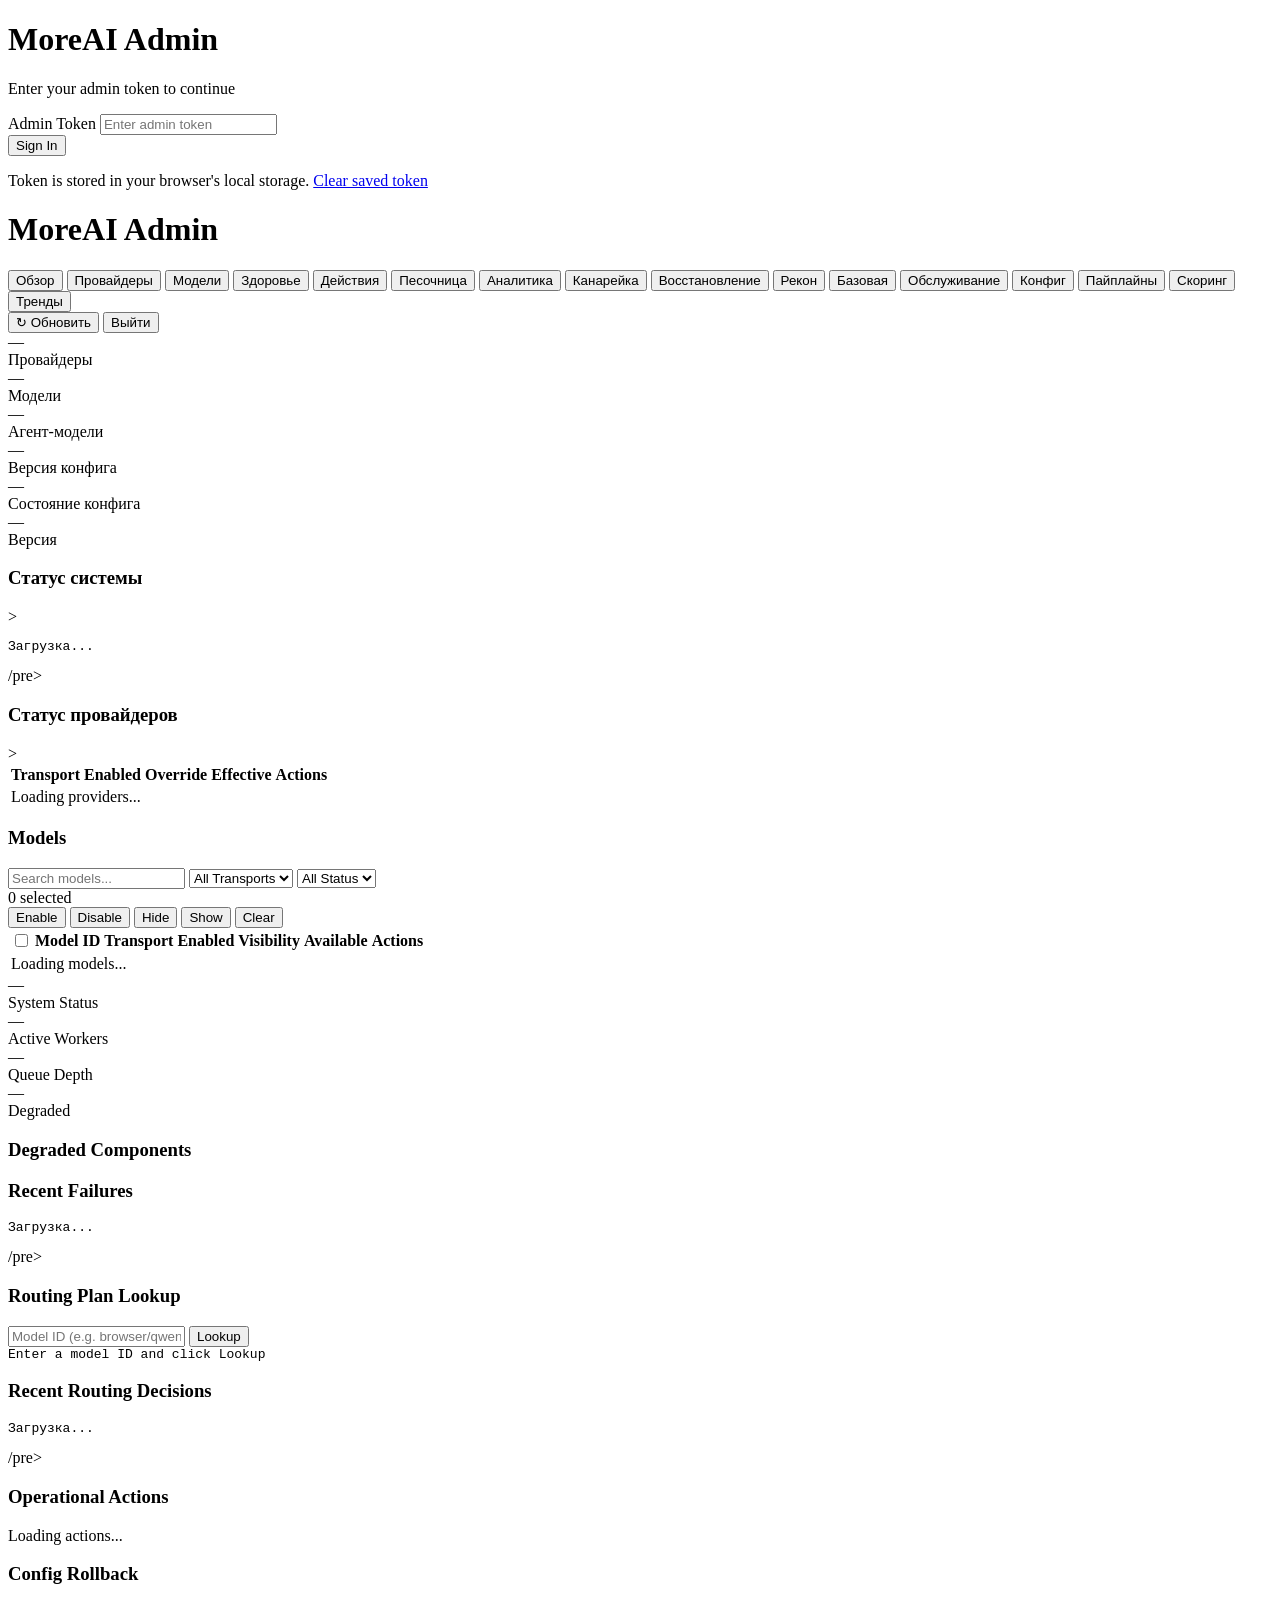
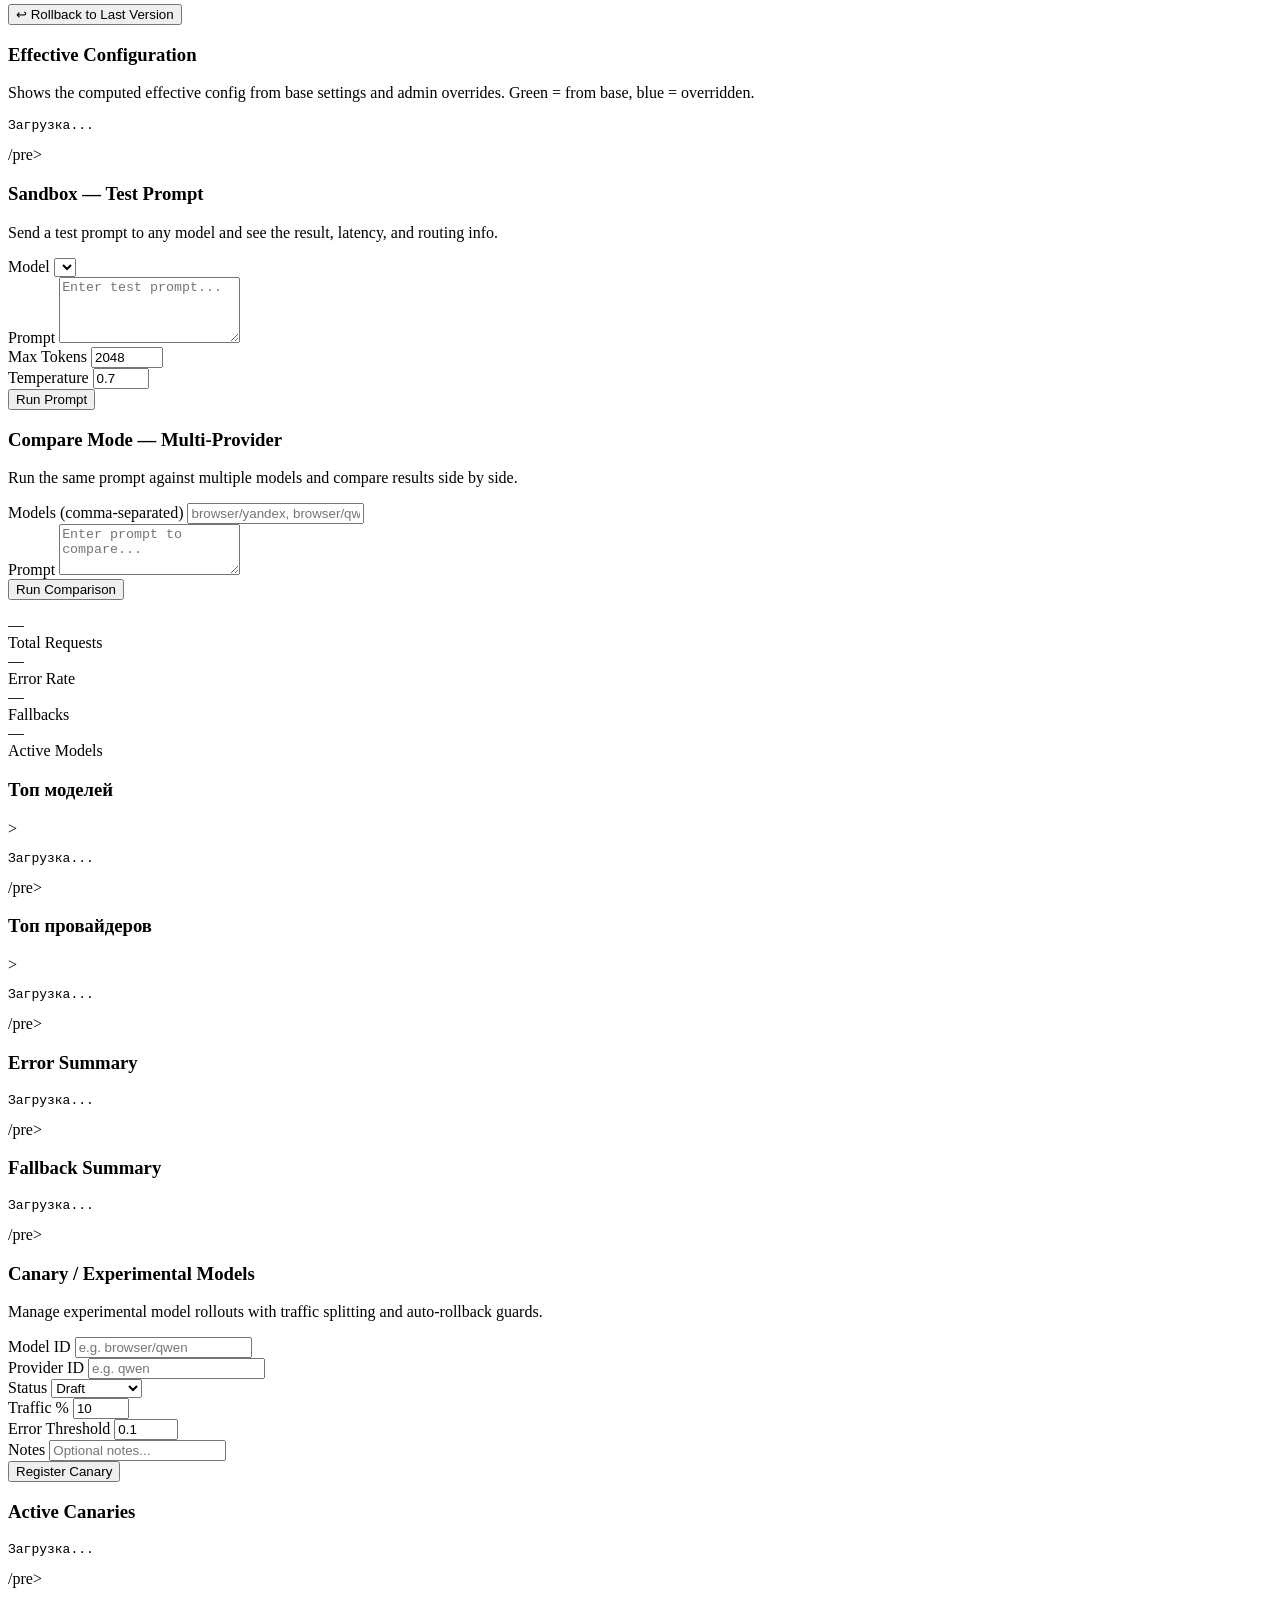
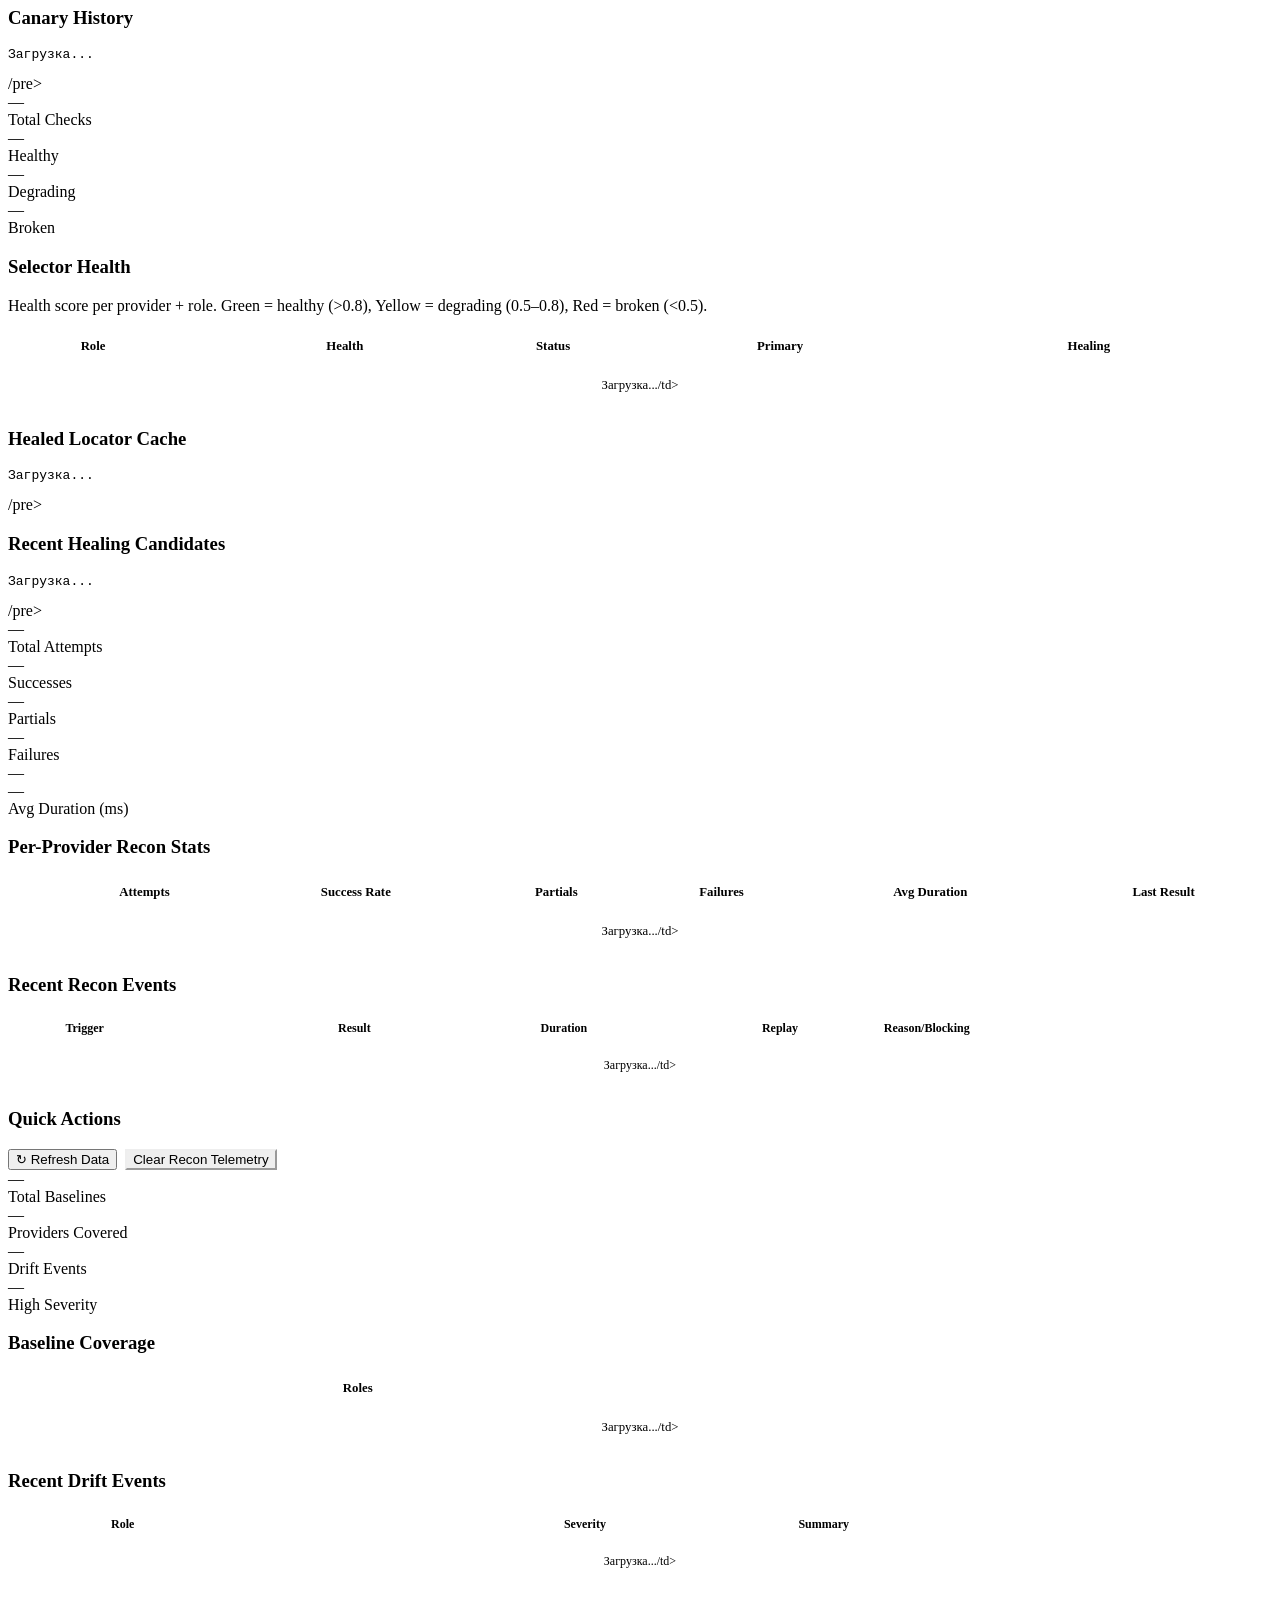
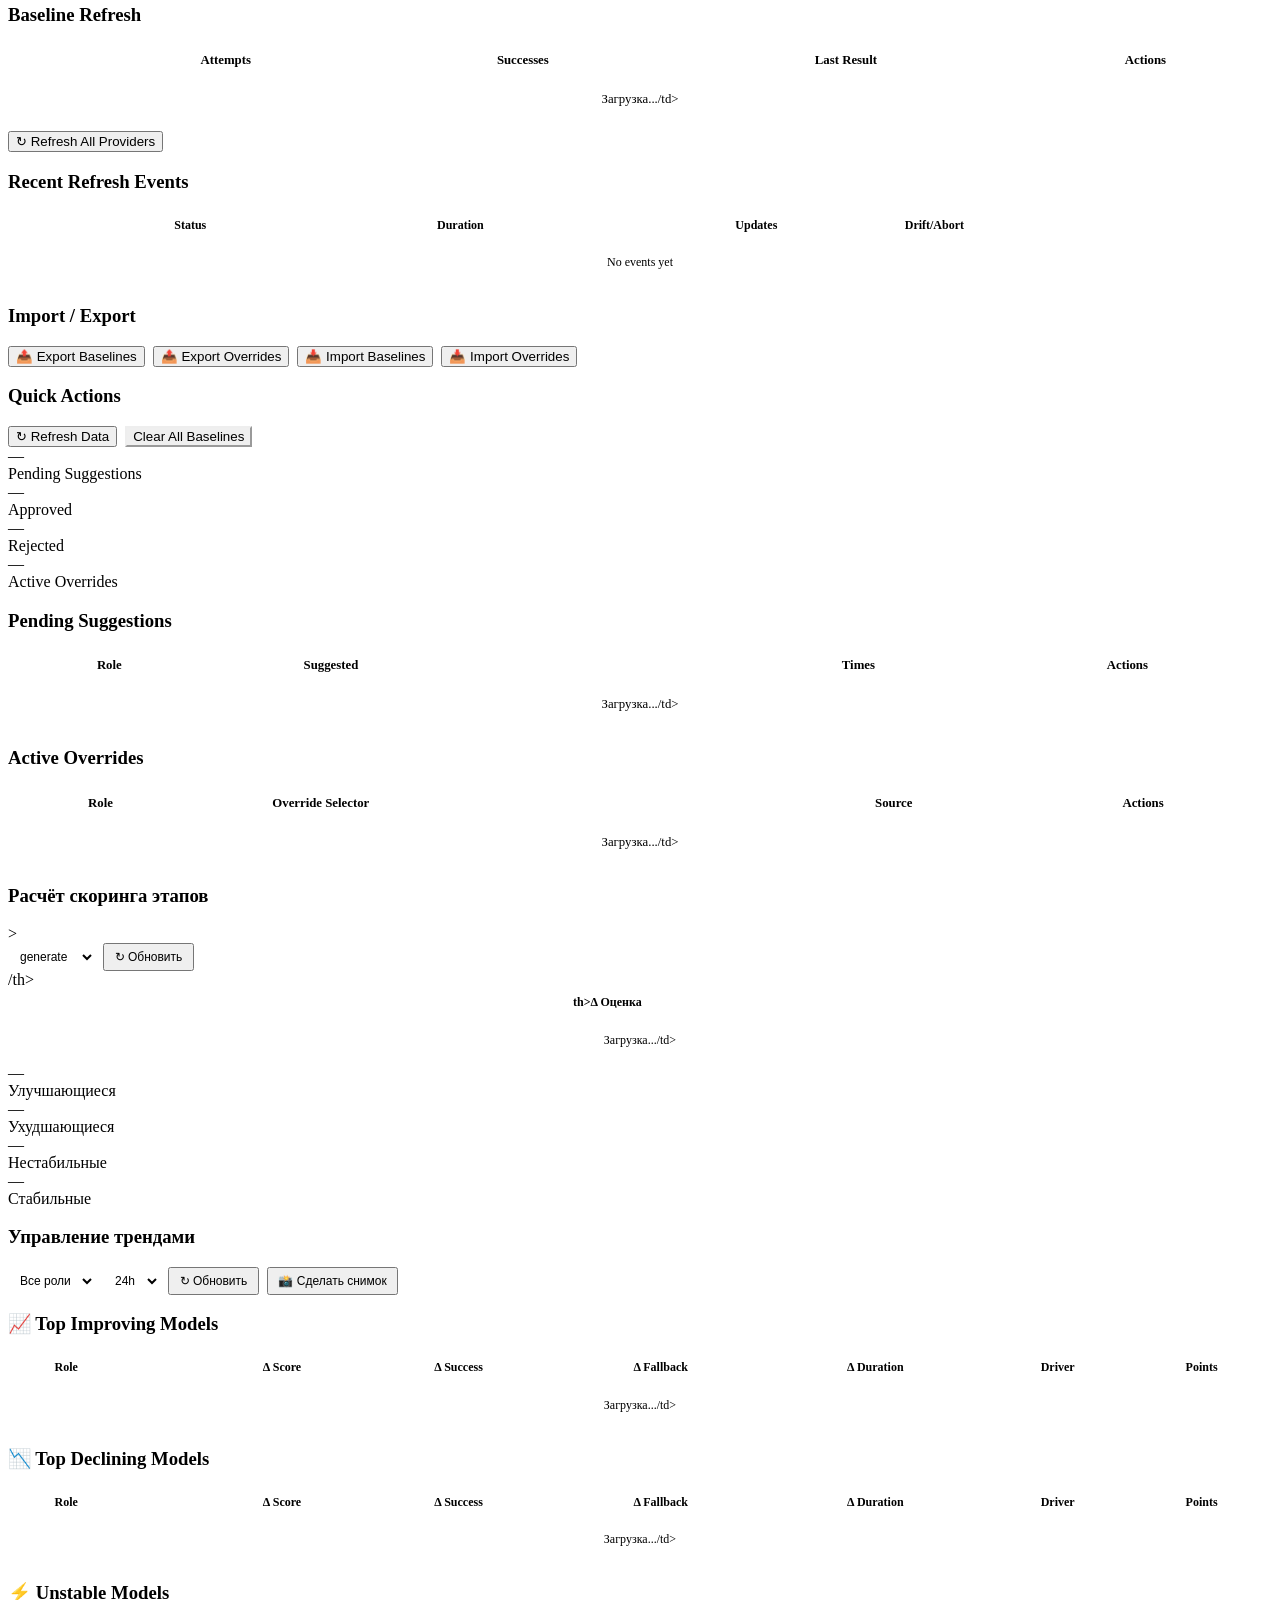
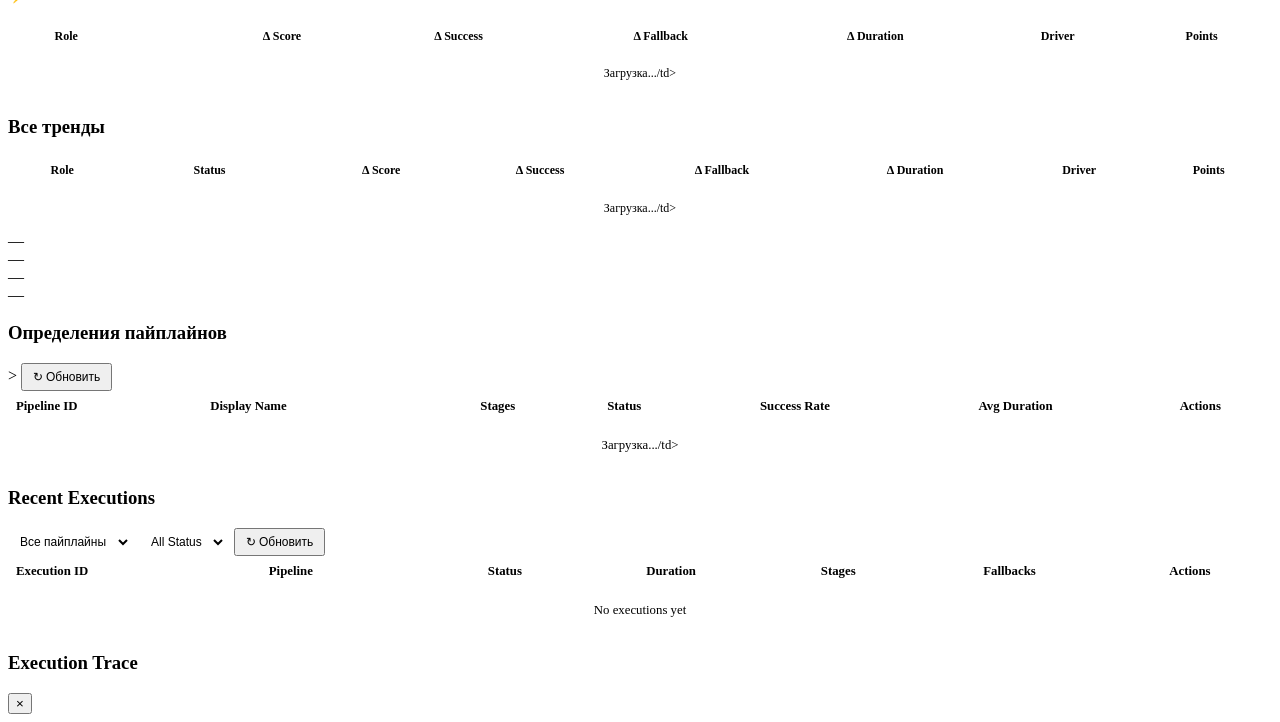
==== commit df2b51a2: "fix" ====
--- a/app/templates/admin.html
+++ b/app/templates/admin.html
@@ -43,26 +43,26 @@
         <header class="dashboard-header">
             <h1 class="dashboard-logo">MoreAI <span class="badge">Admin</span></h1>
             <nav class="dashboard-nav">
-                <button class="nav-tab active" data-tab="overview">Overview</button>
-                <button class="nav-tab" data-tab="Providers">Providers</button>
-                <button class="nav-tab" data-tab="Models">Models</button>
-                <button class="nav-tab" data-tab="Health">Health</button>
-                <button class="nav-tab" data-tab="Actions">Actions</button>
-                <button class="nav-tab" data-tab="Sandbox">Sandbox</button>
-                <button class="nav-tab" data-tab="Analytics">Analytics</button>
-                <button class="nav-tab" data-tab="Canary">Canary</button>
-                <button class="nav-tab" data-tab="Healing">Healing</button>
-                <button class="nav-tab" data-tab="Recon">Recon</button>
-                <button class="nav-tab" data-tab="Baseline">Baseline</button>
-                <button class="nav-tab" data-tab="Maintenance">Maintenance</button>
-                <button class="nav-tab" data-tab="Config">Config</button>
-                <button class="nav-tab" data-tab="Pipelines">Pipelines</button>
-                <button class="nav-tab" data-tab="Scoring">Scoring</button>
-                <button class="nav-tab" data-tab="Trends">Trends</button>
+                <button class="nav-tab active" data-tab="overview">Обзор</button>
+                <button class="nav-tab" data-tab="Providers">Провайдеры</button>
+                <button class="nav-tab" data-tab="Models">Модели</button>
+                <button class="nav-tab" data-tab="Health">Здоровье</button>
+                <button class="nav-tab" data-tab="Actions">Действия</button>
+                <button class="nav-tab" data-tab="Sandbox">Песочница</button>
+                <button class="nav-tab" data-tab="Analytics">Аналитика</button>
+                <button class="nav-tab" data-tab="Canary">Канарейка</button>
+                <button class="nav-tab" data-tab="Healing">Восстановление</button>
+                <button class="nav-tab" data-tab="Recon">Рекон</button>
+                <button class="nav-tab" data-tab="Baseline">Базовая</button>
+                <button class="nav-tab" data-tab="Maintenance">Обслуживание</button>
+                <button class="nav-tab" data-tab="Config">Конфиг</button>
+                <button class="nav-tab" data-tab="Pipelines">Пайплайны</button>
+                <button class="nav-tab" data-tab="Scoring">Скоринг</button>
+                <button class="nav-tab" data-tab="Trends">Тренды</button>
             </nav>
             <div class="header-actions">
-                <button id="refresh-btn" class="btn-secondary">↻ Refresh</button>
-                <button id="logout-btn" class="btn-secondary">Sign Out</button>
+                <button id="refresh-btn" class="btn-secondary">↻ Обновить</button>
+                <button id="logout-btn" class="btn-secondary">Выйти</button>
             </div>
         </header>
 
@@ -72,44 +72,44 @@
                 <div class="stats-grid">
                     <div class="stat-card">
                         <div class="stat-value" id="stat-providers">—</div>
-                        <div class="stat-label">Providers</div>
+                        <div class="stat-label">Провайдеры</div>
                     </div>
                     <div class="stat-card">
                         <div class="stat-value" id="stat-models">—</div>
-                        <div class="stat-label">Models</div>
+                        <div class="stat-label">Модели</div>
                     </div>
                     <div class="stat-card">
                         <div class="stat-value" id="stat-agent-models">—</div>
-                        <div class="stat-label">Agent Models</div>
+                        <div class="stat-label">Агент-модели</div>
                     </div>
                     <div class="stat-card">
                         <div class="stat-value" id="stat-config-version">—</div>
-                        <div class="stat-label">Config Version</div>
+                        <div class="stat-label">Версия конфига</div>
                     </div>
                     <div class="stat-card">
                         <div class="stat-value" id="stat-config-state">—</div>
-                        <div class="stat-label">Config State</div>
+                        <div class="stat-label">Состояние конфига</div>
                     </div>
                     <div class="stat-card">
                         <div class="stat-value" id="stat-version">—</div>
-                        <div class="stat-label">Version</div>
+                        <div class="stat-label">Версия</div>
                     </div>
                 </div>
                 <div class="card">
-                    <h3 class="card-title">System Status</h3>
-                    <pre id="system-status-json" class="json-display">Loading...</pre>
+                    <h3 class="card-title">Статус системы</h3>>
+                    <pre id="system-status-json" class="json-display">Загрузка...</pre>/pre>
                 </div>
             </div>
 
             <!-- Providers Tab -->
             <div id="tab-Providers" class="tab-content">
                 <div class="card">
-                    <h3 class="card-title">Provider Status</h3>
+                    <h3 class="card-title">Статус провайдеров</h3>>
                     <div class="table-container">
                         <table class="data-table" id="providers-table">
                             <thead>
                                 <tr>
-                                    <th>Provider</th>
+                                    <thПровайдер</th>
                                     <th>Transport</th>
                                     <th>Enabled</th>
                                     <th>Override</th>
@@ -167,7 +167,7 @@
                                     </th>
                                     <th>Model ID</th>
                                     <th>Transport</th>
-                                    <th>Provider</th>
+                                    <thПровайдер</th>
                                     <th>Enabled</th>
                                     <th>Visibility</th>
                                     <th>Available</th>
@@ -208,7 +208,7 @@
                 </div>
                 <div class="card mt-md">
                     <h3 class="card-title">Recent Failures</h3>
-                    <pre id="recent-failures-json" class="json-display">Loading...</pre>
+                    <pre id="recent-failures-json" class="json-display">Загрузка...</pre>/pre>
                 </div>
                 <div class="card mt-md">
                     <h3 class="card-title">Routing Plan Lookup</h3>
@@ -220,7 +220,7 @@
                 </div>
                 <div class="card mt-md">
                     <h3 class="card-title">Recent Routing Decisions</h3>
-                    <pre id="routing-decisions-json" class="json-display">Loading...</pre>
+                    <pre id="routing-decisions-json" class="json-display">Загрузка...</pre>/pre>
                 </div>
             </div>
 
@@ -249,7 +249,7 @@
                         Shows the computed effective config from base settings and admin overrides.
                         Green = from base, blue = overridden.
                     </p>
-                    <pre id="effective-config-json" class="json-display">Loading...</pre>
+                    <pre id="effective-config-json" class="json-display">Загрузка...</pre>/pre>
                 </div>
             </div>
 
@@ -318,23 +318,23 @@
                 </div>
 
                 <div class="card" style="margin-top: 1rem;">
-                    <h3 class="card-title">Top Models</h3>
-                    <pre id="analytics-top-models" class="json-display">Loading...</pre>
-                </div>
-
-                <div class="card" style="margin-top: 1rem;">
-                    <h3 class="card-title">Top Providers</h3>
-                    <pre id="analytics-top-providers" class="json-display">Loading...</pre>
+                    <h3 class="card-title">Топ моделей</h3>>
+                    <pre id="analytics-top-models" class="json-display">Загрузка...</pre>/pre>
+                </div>
+
+                <div class="card" style="margin-top: 1rem;">
+                    <h3 class="card-title">Топ провайдеров</h3>>
+                    <pre id="analytics-top-providers" class="json-display">Загрузка...</pre>/pre>
                 </div>
 
                 <div class="card" style="margin-top: 1rem;">
                     <h3 class="card-title">Error Summary</h3>
-                    <pre id="analytics-errors" class="json-display">Loading...</pre>
+                    <pre id="analytics-errors" class="json-display">Загрузка...</pre>/pre>
                 </div>
 
                 <div class="card" style="margin-top: 1rem;">
                     <h3 class="card-title">Fallback Summary</h3>
-                    <pre id="analytics-fallbacks-detail" class="json-display">Loading...</pre>
+                    <pre id="analytics-fallbacks-detail" class="json-display">Загрузка...</pre>/pre>
                 </div>
             </div>
 
@@ -381,12 +381,12 @@
 
                 <div class="card" style="margin-top: 1rem;">
                     <h3 class="card-title">Active Canaries</h3>
-                    <pre id="canary-active" class="json-display">Loading...</pre>
+                    <pre id="canary-active" class="json-display">Загрузка...</pre>/pre>
                 </div>
 
                 <div class="card" style="margin-top: 1rem;">
                     <h3 class="card-title">Canary History</h3>
-                    <pre id="canary-history-list" class="json-display">Loading...</pre>
+                    <pre id="canary-history-list" class="json-display">Загрузка...</pre>/pre>
                 </div>
             </div>
 
@@ -418,18 +418,18 @@
                         <table class="healing-table" style="width: 100%; border-collapse: collapse; font-size: 0.8rem;">
                             <thead>
                                 <tr style="border-bottom: 1px solid var(--admin-border);">
-                                    <th style="padding: 0.5rem; text-align: left;">Provider</th>
+                                    <th style="padding: 0.5rem; text-align: left;"Провайдер</th>
                                     <th style="padding: 0.5rem; text-align: left;">Role</th>
                                     <th style="padding: 0.5rem; text-align: center;">Health</th>
                                     <th style="padding: 0.5rem; text-align: center;">Status</th>
                                     <th style="padding: 0.5rem; text-align: center;">Primary</th>
-                                    <th style="padding: 0.5rem; text-align: center;">Fallback</th>
+                                    <th style="padding: 0.5rem; text-align: center;"Fallback</th>
                                     <th style="padding: 0.5rem; text-align: center;">Healing</th>
-                                    <th style="padding: 0.5rem; text-align: center;">Confidence</th>
+                                    <th style="padding: 0.5rem; text-align: center;"Уверенность</th>
                                 </tr>
                             </thead>
                             <tbody id="healing-health-tbody">
-                                <tr><td colspan="8" style="padding: 1rem; text-align: center;">Loading...</td></tr>
+                                <tr><td colspan="8" style="padding: 1rem; text-align: center;">Загрузка...</pre>/td></tr>
                             </tbody>
                         </table>
                     </div>
@@ -437,12 +437,12 @@
 
                 <div class="card" style="margin-top: 1rem;">
                     <h3 class="card-title">Healed Locator Cache</h3>
-                    <pre id="healing-cache" class="json-display">Loading...</pre>
+                    <pre id="healing-cache" class="json-display">Загрузка...</pre>/pre>
                 </div>
 
                 <div class="card" style="margin-top: 1rem;">
                     <h3 class="card-title">Recent Healing Candidates</h3>
-                    <pre id="healing-candidates" class="json-display">Loading...</pre>
+                    <pre id="healing-candidates" class="json-display">Загрузка...</pre>/pre>
                 </div>
             </div>
 
@@ -467,7 +467,7 @@
                     </div>
                     <div class="stat-card">
                         <div class="stat-value" id="recon-success-rate">—</div>
-                        <div class="stat-label">Success Rate</div>
+                        <div class="stat-label"Успешность</div>
                     </div>
                     <div class="stat-card">
                         <div class="stat-value" id="recon-avg-duration">—</div>
@@ -481,7 +481,7 @@
                         <table class="recon-table" style="width: 100%; border-collapse: collapse; font-size: 0.8rem;">
                             <thead>
                                 <tr style="border-bottom: 1px solid var(--admin-border);">
-                                    <th style="padding: 0.5rem; text-align: left;">Provider</th>
+                                    <th style="padding: 0.5rem; text-align: left;"Провайдер</th>
                                     <th style="padding: 0.5rem; text-align: center;">Attempts</th>
                                     <th style="padding: 0.5rem; text-align: center;">Success Rate</th>
                                     <th style="padding: 0.5rem; text-align: center;">Partials</th>
@@ -491,7 +491,7 @@
                                 </tr>
                             </thead>
                             <tbody id="recon-provider-tbody">
-                                <tr><td colspan="7" style="padding: 1rem; text-align: center;">Loading...</td></tr>
+                                <tr><td colspan="7" style="padding: 1rem; text-align: center;">Загрузка...</pre>/td></tr>
                             </tbody>
                         </table>
                     </div>
@@ -503,7 +503,7 @@
                         <table class="recon-events-table" style="width: 100%; border-collapse: collapse; font-size: 0.75rem;">
                             <thead>
                                 <tr style="border-bottom: 1px solid var(--admin-border);">
-                                    <th style="padding: 0.4rem; text-align: left;">Provider</th>
+                                    <th style="padding: 0.4rem; text-align: left;"Провайдер</th>
                                     <th style="padding: 0.4rem; text-align: left;">Trigger</th>
                                     <th style="padding: 0.4rem; text-align: center;">Result</th>
                                     <th style="padding: 0.4rem; text-align: center;">Duration</th>
@@ -512,7 +512,7 @@
                                 </tr>
                             </thead>
                             <tbody id="recon-events-tbody">
-                                <tr><td colspan="6" style="padding: 1rem; text-align: center;">Loading...</td></tr>
+                                <tr><td colspan="6" style="padding: 1rem; text-align: center;">Загрузка...</pre>/td></tr>
                             </tbody>
                         </table>
                     </div>
@@ -554,12 +554,12 @@
                         <table class="baseline-table" style="width: 100%; border-collapse: collapse; font-size: 0.8rem;">
                             <thead>
                                 <tr style="border-bottom: 1px solid var(--admin-border);">
-                                    <th style="padding: 0.5rem; text-align: left;">Provider</th>
+                                    <th style="padding: 0.5rem; text-align: left;"Провайдер</th>
                                     <th style="padding: 0.5rem; text-align: left;">Roles</th>
                                 </tr>
                             </thead>
                             <tbody id="baseline-coverage-tbody">
-                                <tr><td colspan="2" style="padding: 1rem; text-align: center;">Loading...</td></tr>
+                                <tr><td colspan="2" style="padding: 1rem; text-align: center;">Загрузка...</pre>/td></tr>
                             </tbody>
                         </table>
                     </div>
@@ -571,14 +571,14 @@
                         <table class="drift-table" style="width: 100%; border-collapse: collapse; font-size: 0.75rem;">
                             <thead>
                                 <tr style="border-bottom: 1px solid var(--admin-border);">
-                                    <th style="padding: 0.4rem; text-align: left;">Provider</th>
+                                    <th style="padding: 0.4rem; text-align: left;"Провайдер</th>
                                     <th style="padding: 0.4rem; text-align: left;">Role</th>
                                     <th style="padding: 0.4rem; text-align: center;">Severity</th>
                                     <th style="padding: 0.4rem; text-align: left;">Summary</th>
                                 </tr>
                             </thead>
                             <tbody id="drift-events-tbody">
-                                <tr><td colspan="4" style="padding: 1rem; text-align: center;">Loading...</td></tr>
+                                <tr><td colspan="4" style="padding: 1rem; text-align: center;">Загрузка...</pre>/td></tr>
                             </tbody>
                         </table>
                     </div>
@@ -590,7 +590,7 @@
                         <table class="refresh-status-table" style="width: 100%; border-collapse: collapse; font-size: 0.8rem;">
                             <thead>
                                 <tr style="border-bottom: 1px solid var(--admin-border);">
-                                    <th style="padding: 0.5rem; text-align: left;">Provider</th>
+                                    <th style="padding: 0.5rem; text-align: left;"Провайдер</th>
                                     <th style="padding: 0.5rem; text-align: center;">Attempts</th>
                                     <th style="padding: 0.5rem; text-align: center;">Successes</th>
                                     <th style="padding: 0.5rem; text-align: center;">Last Result</th>
@@ -598,7 +598,7 @@
                                 </tr>
                             </thead>
                             <tbody id="refresh-status-tbody">
-                                <tr><td colspan="5" style="padding: 1rem; text-align: center;">Loading...</td></tr>
+                                <tr><td colspan="5" style="padding: 1rem; text-align: center;">Загрузка...</pre>/td></tr>
                             </tbody>
                         </table>
                     </div>
@@ -613,7 +613,7 @@
                         <table class="refresh-events-table" style="width: 100%; border-collapse: collapse; font-size: 0.75rem;">
                             <thead>
                                 <tr style="border-bottom: 1px solid var(--admin-border);">
-                                    <th style="padding: 0.4rem; text-align: left;">Provider</th>
+                                    <th style="padding: 0.4rem; text-align: left;"Провайдер</th>
                                     <th style="padding: 0.4rem; text-align: center;">Status</th>
                                     <th style="padding: 0.4rem; text-align: center;">Duration</th>
                                     <th style="padding: 0.4rem; text-align: center;">Updates</th>
@@ -675,16 +675,16 @@
                         <table class="suggestions-table" style="width: 100%; border-collapse: collapse; font-size: 0.8rem;">
                             <thead>
                                 <tr style="border-bottom: 1px solid var(--admin-border);">
-                                    <th style="padding: 0.5rem; text-align: left;">Provider</th>
+                                    <th style="padding: 0.5rem; text-align: left;"Провайдер</th>
                                     <th style="padding: 0.5rem; text-align: left;">Role</th>
                                     <th style="padding: 0.5rem; text-align: left;">Suggested</th>
-                                    <th style="padding: 0.5rem; text-align: center;">Confidence</th>
+                                    <th style="padding: 0.5rem; text-align: center;"Уверенность</th>
                                     <th style="padding: 0.5rem; text-align: center;">Times</th>
                                     <th style="padding: 0.5rem; text-align: center;">Actions</th>
                                 </tr>
                             </thead>
                             <tbody id="suggestions-tbody">
-                                <tr><td colspan="6" style="padding: 1rem; text-align: center;">Loading...</td></tr>
+                                <tr><td colspan="6" style="padding: 1rem; text-align: center;">Загрузка...</pre>/td></tr>
                             </tbody>
                         </table>
                     </div>
@@ -696,7 +696,7 @@
                         <table class="overrides-table" style="width: 100%; border-collapse: collapse; font-size: 0.8rem;">
                             <thead>
                                 <tr style="border-bottom: 1px solid var(--admin-border);">
-                                    <th style="padding: 0.5rem; text-align: left;">Provider</th>
+                                    <th style="padding: 0.5rem; text-align: left;"Провайдер</th>
                                     <th style="padding: 0.5rem; text-align: left;">Role</th>
                                     <th style="padding: 0.5rem; text-align: left;">Override Selector</th>
                                     <th style="padding: 0.5rem; text-align: center;">Source</th>
@@ -704,7 +704,7 @@
                                 </tr>
                             </thead>
                             <tbody id="overrides-tbody">
-                                <tr><td colspan="5" style="padding: 1rem; text-align: center;">Loading...</td></tr>
+                                <tr><td colspan="5" style="padding: 1rem; text-align: center;">Загрузка...</pre>/td></tr>
                             </tbody>
                         </table>
                     </div>
@@ -715,7 +715,7 @@
             <div id="tab-Scoring" class="tab-content">
                 <div class="card">
                     <div class="card-header">
-                        <h3 class="card-title">Stage Scoring Breakdown</h3>
+                        <h3 class="card-title">Расчёт скоринга этапов</h3>>
                         <div style="display: flex; gap: 0.5rem; align-items: center;">
                             <select id="scoring-role-select" onchange="loadScoringData()" style="padding: 0.25rem 0.5rem; font-size: 0.75rem; border: 1px solid var(--admin-border); border-radius: 4px; background: var(--admin-bg); color: var(--admin-text);">
                                 <option value="generate">generate</option>
@@ -725,31 +725,31 @@
                                 <option value="verify">verify</option>
                                 <option value="transform">transform</option>
                             </select>
-                            <button class="btn-secondary" onclick="loadScoringData()" style="font-size: 0.75rem; padding: 0.3rem 0.6rem;">↻ Refresh</button>
+                            <button class="btn-secondary" onclick="loadScoringData()" style="font-size: 0.75rem; padding: 0.3rem 0.6rem;">↻ Обновить</button>
                         </div>
                     </div>
                     <div style="overflow-x: auto;">
                         <table class="table" style="width: 100%; border-collapse: collapse; font-size: 0.75rem;">
                             <thead>
                                 <tr style="border-bottom: 1px solid var(--admin-border);">
-                                    <th style="padding: 0.4rem; text-align: left;">Model</th>
-                                    <th style="padding: 0.4rem; text-align: left;">Provider</th>
-                                    <th style="padding: 0.4rem; text-align: center;">Score</th>
-                                    <th style="padding: 0.4rem; text-align: center;">Base</th>
-                                    <th style="padding: 0.4rem; text-align: center;">Dynamic</th>
-                                    <th style="padding: 0.4rem; text-align: center;">Quality</th>
-                                    <th style="padding: 0.4rem; text-align: center;">Q Adj</th>
-                                    <th style="padding: 0.4rem; text-align: center;">Penalty</th>
-                                    <th style="padding: 0.4rem; text-align: center;">Success</th>
-                                    <th style="padding: 0.4rem; text-align: center;">Fallback</th>
-                                    <th style="padding: 0.4rem; text-align: center;">Samples</th>
-                                    <th style="padding: 0.4rem; text-align: center;">Confidence</th>
-                                    <th style="padding: 0.4rem; text-align: center;">Badges</th>
-                                    <th style="padding: 0.4rem; text-align: left;">Tags</th>
+                                    <th style="padding: 0.4rem; text-align: left;"Модель</th>
+                                    <th style="padding: 0.4rem; text-align: left;"Провайдер</th>
+                                    <th style="padding: 0.4rem; text-align: center;"Оценка</th>
+                                    <th style="padding: 0.4rem; text-align: center;"База</th>
+                                    <th style="padding: 0.4rem; text-align: center;"Динамика</th>
+                                    <th style="padding: 0.4rem; text-align: center;"Качество</th>
+                                    <th style="padding: 0.4rem; text-align: center;">th>Δ Оценка</th>/th>
+                                    <th style="padding: 0.4rem; text-align: center;"Штраф</th>
+                                    <th style="padding: 0.4rem; text-align: center;"Успех</th>
+                                    <th style="padding: 0.4rem; text-align: center;"Fallback</th>
+                                    <th style="padding: 0.4rem; text-align: center;"Примеры</th>
+                                    <th style="padding: 0.4rem; text-align: center;"Уверенность</th>
+                                    <th style="padding: 0.4rem; text-align: center;"Бейджи</th>
+                                    <th style="padding: 0.4rem; text-align: left;"Теги</th>
                                 </tr>
                             </thead>
                             <tbody id="scoring-tbody">
-                                <tr><td colspan="14" style="padding: 1rem; text-align: center;">Loading...</td></tr>
+                                <tr><td colspan="14" style="padding: 1rem; text-align: center;">Загрузка...</pre>/td></tr>
                             </tbody>
                         </table>
                     </div>
@@ -762,29 +762,29 @@
                 <div class="stats-grid" id="trend-stats-grid">
                     <div class="stat-card">
                         <div class="stat-value" id="trend-improvers-count">—</div>
-                        <div class="stat-label">Improving Models</div>
+                        <div class="stat-label">Улучшающиеся</div>
                     </div>
                     <div class="stat-card">
                         <div class="stat-value" id="trend-decliners-count">—</div>
-                        <div class="stat-label">Declining Models</div>
+                        <div class="stat-label">Ухудшающиеся</div>
                     </div>
                     <div class="stat-card">
                         <div class="stat-value" id="trend-unstable-count">—</div>
-                        <div class="stat-label">Unstable Models</div>
+                        <div class="stat-label">Нестабильные</div>
                     </div>
                     <div class="stat-card">
                         <div class="stat-value" id="trend-stable-count">—</div>
-                        <div class="stat-label">Stable Models</div>
+                        <div class="stat-label">Стабильные</div>
                     </div>
                 </div>
 
                 <!-- Controls -->
                 <div class="card" style="margin-top: 1rem;">
                     <div class="card-header">
-                        <h3 class="card-title">Trend Controls</h3>
+                        <h3 class="card-title">Управление трендами</h3>
                         <div style="display: flex; gap: 0.5rem; align-items: center;">
                             <select id="trends-role-select" onchange="loadTrendsData()" style="padding: 0.25rem 0.5rem; font-size: 0.75rem; border: 1px solid var(--admin-border); border-radius: 4px; background: var(--admin-bg); color: var(--admin-text);">
-                                <option value="">All Roles</option>
+                                <option value="">Все роли</option>
                                 <option value="generate">generate</option>
                                 <option value="review">review</option>
                                 <option value="critique">critique</option>
@@ -797,8 +797,8 @@
                                 <option value="1h">1h</option>
                                 <option value="7d">7d</option>
                             </select>
-                            <button class="btn-secondary" onclick="loadTrendsData()" style="font-size: 0.75rem; padding: 0.3rem 0.6rem;">↻ Refresh</button>
-                            <button class="btn-secondary" onclick="triggerSnapshot()" style="font-size: 0.75rem; padding: 0.3rem 0.6rem;">📸 Capture Snapshot</button>
+                            <button class="btn-secondary" onclick="loadTrendsData()" style="font-size: 0.75rem; padding: 0.3rem 0.6rem;">↻ Обновить</button>
+                            <button class="btn-secondary" onclick="triggerSnapshot()" style="font-size: 0.75rem; padding: 0.3rem 0.6rem;">📸 Сделать снимок</button>
                         </div>
                     </div>
                 </div>
@@ -812,9 +812,9 @@
                         <table class="table" style="width: 100%; border-collapse: collapse; font-size: 0.75rem;">
                             <thead>
                                 <tr style="border-bottom: 1px solid var(--admin-border);">
-                                    <th style="padding: 0.4rem; text-align: left;">Model</th>
+                                    <th style="padding: 0.4rem; text-align: left;"Модель</th>
                                     <th style="padding: 0.4rem; text-align: left;">Role</th>
-                                    <th style="padding: 0.4rem; text-align: center;">Score</th>
+                                    <th style="padding: 0.4rem; text-align: center;"Оценка</th>
                                     <th style="padding: 0.4rem; text-align: center;">Δ Score</th>
                                     <th style="padding: 0.4rem; text-align: center;">Δ Success</th>
                                     <th style="padding: 0.4rem; text-align: center;">Δ Fallback</th>
@@ -824,7 +824,7 @@
                                 </tr>
                             </thead>
                             <tbody id="improvers-tbody">
-                                <tr><td colspan="9" style="padding: 1rem; text-align: center;">Loading...</td></tr>
+                                <tr><td colspan="9" style="padding: 1rem; text-align: center;">Загрузка...</pre>/td></tr>
                             </tbody>
                         </table>
                     </div>
@@ -839,9 +839,9 @@
                         <table class="table" style="width: 100%; border-collapse: collapse; font-size: 0.75rem;">
                             <thead>
                                 <tr style="border-bottom: 1px solid var(--admin-border);">
-                                    <th style="padding: 0.4rem; text-align: left;">Model</th>
+                                    <th style="padding: 0.4rem; text-align: left;"Модель</th>
                                     <th style="padding: 0.4rem; text-align: left;">Role</th>
-                                    <th style="padding: 0.4rem; text-align: center;">Score</th>
+                                    <th style="padding: 0.4rem; text-align: center;"Оценка</th>
                                     <th style="padding: 0.4rem; text-align: center;">Δ Score</th>
                                     <th style="padding: 0.4rem; text-align: center;">Δ Success</th>
                                     <th style="padding: 0.4rem; text-align: center;">Δ Fallback</th>
@@ -851,7 +851,7 @@
                                 </tr>
                             </thead>
                             <tbody id="decliners-tbody">
-                                <tr><td colspan="9" style="padding: 1rem; text-align: center;">Loading...</td></tr>
+                                <tr><td colspan="9" style="padding: 1rem; text-align: center;">Загрузка...</pre>/td></tr>
                             </tbody>
                         </table>
                     </div>
@@ -866,9 +866,9 @@
                         <table class="table" style="width: 100%; border-collapse: collapse; font-size: 0.75rem;">
                             <thead>
                                 <tr style="border-bottom: 1px solid var(--admin-border);">
-                                    <th style="padding: 0.4rem; text-align: left;">Model</th>
+                                    <th style="padding: 0.4rem; text-align: left;"Модель</th>
                                     <th style="padding: 0.4rem; text-align: left;">Role</th>
-                                    <th style="padding: 0.4rem; text-align: center;">Score</th>
+                                    <th style="padding: 0.4rem; text-align: center;"Оценка</th>
                                     <th style="padding: 0.4rem; text-align: center;">Δ Score</th>
                                     <th style="padding: 0.4rem; text-align: center;">Δ Success</th>
                                     <th style="padding: 0.4rem; text-align: center;">Δ Fallback</th>
@@ -878,7 +878,7 @@
                                 </tr>
                             </thead>
                             <tbody id="unstable-tbody">
-                                <tr><td colspan="9" style="padding: 1rem; text-align: center;">Loading...</td></tr>
+                                <tr><td colspan="9" style="padding: 1rem; text-align: center;">Загрузка...</pre>/td></tr>
                             </tbody>
                         </table>
                     </div>
@@ -887,16 +887,16 @@
                 <!-- Full Trend Table -->
                 <div class="card" style="margin-top: 1rem;">
                     <div class="card-header">
-                        <h3 class="card-title">All Trends</h3>
+                        <h3 class="card-title">Все тренды</h3>
                     </div>
                     <div style="overflow-x: auto;">
                         <table class="table" style="width: 100%; border-collapse: collapse; font-size: 0.75rem;">
                             <thead>
                                 <tr style="border-bottom: 1px solid var(--admin-border);">
-                                    <th style="padding: 0.4rem; text-align: left;">Model</th>
+                                    <th style="padding: 0.4rem; text-align: left;"Модель</th>
                                     <th style="padding: 0.4rem; text-align: left;">Role</th>
                                     <th style="padding: 0.4rem; text-align: center;">Status</th>
-                                    <th style="padding: 0.4rem; text-align: center;">Score</th>
+                                    <th style="padding: 0.4rem; text-align: center;"Оценка</th>
                                     <th style="padding: 0.4rem; text-align: center;">Δ Score</th>
                                     <th style="padding: 0.4rem; text-align: center;">Δ Success</th>
                                     <th style="padding: 0.4rem; text-align: center;">Δ Fallback</th>
@@ -906,7 +906,7 @@
                                 </tr>
                             </thead>
                             <tbody id="trends-tbody">
-                                <tr><td colspan="10" style="padding: 1rem; text-align: center;">Loading...</td></tr>
+                                <tr><td colspan="10" style="padding: 1rem; text-align: center;">Загрузка...</pre>/td></tr>
                             </tbody>
                         </table>
                     </div>
@@ -919,27 +919,27 @@
                 <div class="stats-grid" id="pipeline-stats-grid">
                     <div class="stat-card">
                         <div class="stat-value" id="pl-stat-total">—</div>
-                        <div class="stat-label">Total Pipelines</div>
+                        <div class="stat-label"Общее количество пайплайнов</div>
                     </div>
                     <div class="stat-card">
                         <div class="stat-value" id="pl-stat-enabled">—</div>
-                        <div class="stat-label">Enabled</div>
+                        <div class="stat-label"Активные</div>
                     </div>
                     <div class="stat-card">
                         <div class="stat-value" id="pl-stat-executions">—</div>
-                        <div class="stat-label">Recent Executions</div>
+                        <div class="stat-label"Последние выполнения</div>
                     </div>
                     <div class="stat-card">
                         <div class="stat-value" id="pl-stat-success">—</div>
-                        <div class="stat-label">Success Rate</div>
+                        <div class="stat-label"Успешность</div>
                     </div>
                 </div>
 
                 <!-- Pipeline Definitions Table -->
                 <div class="card" style="margin-top: 1rem;">
                     <div class="card-header">
-                        <h3 class="card-title">Pipeline Definitions</h3>
-                        <button class="btn-secondary" onclick="loadPipelineDefinitions()" style="font-size: 0.75rem; padding: 0.3rem 0.6rem;">↻ Refresh</button>
+                        <h3 class="card-title">Определения пайплайнов</h3>>
+                        <button class="btn-secondary" onclick="loadPipelineDefinitions()" style="font-size: 0.75rem; padding: 0.3rem 0.6rem;">↻ Обновить</button>
                     </div>
                     <div style="overflow-x: auto;">
                         <table class="table" style="width: 100%; border-collapse: collapse; font-size: 0.8rem;">
@@ -955,7 +955,7 @@
                                 </tr>
                             </thead>
                             <tbody id="pl-definitions-tbody">
-                                <tr><td colspan="7" style="padding: 1rem; text-align: center;">Loading...</td></tr>
+                                <tr><td colspan="7" style="padding: 1rem; text-align: center;">Загрузка...</pre>/td></tr>
                             </tbody>
                         </table>
                     </div>
@@ -967,7 +967,7 @@
                         <h3 class="card-title">Recent Executions</h3>
                         <div style="display: flex; gap: 0.5rem; align-items: center;">
                             <select id="pl-exec-pipeline-filter" onchange="loadRecentExecutions()" style="padding: 0.25rem 0.5rem; font-size: 0.75rem; border: 1px solid var(--admin-border); border-radius: 4px; background: var(--admin-bg); color: var(--admin-text);">
-                                <option value="">All Pipelines</option>
+                                <option value="">Все пайплайны</option>
                             </select>
                             <select id="pl-exec-status-filter" onchange="loadRecentExecutions()" style="padding: 0.25rem 0.5rem; font-size: 0.75rem; border: 1px solid var(--admin-border); border-radius: 4px; background: var(--admin-bg); color: var(--admin-text);">
                                 <option value="">All Status</option>
@@ -975,7 +975,7 @@
                                 <option value="failed">Failed</option>
                                 <option value="partial">Partial</option>
                             </select>
-                            <button class="btn-secondary" onclick="loadRecentExecutions()" style="font-size: 0.75rem; padding: 0.3rem 0.6rem;">↻ Refresh</button>
+                            <button class="btn-secondary" onclick="loadRecentExecutions()" style="font-size: 0.75rem; padding: 0.3rem 0.6rem;">↻ Обновить</button>
                         </div>
                     </div>
                     <div style="overflow-x: auto;">
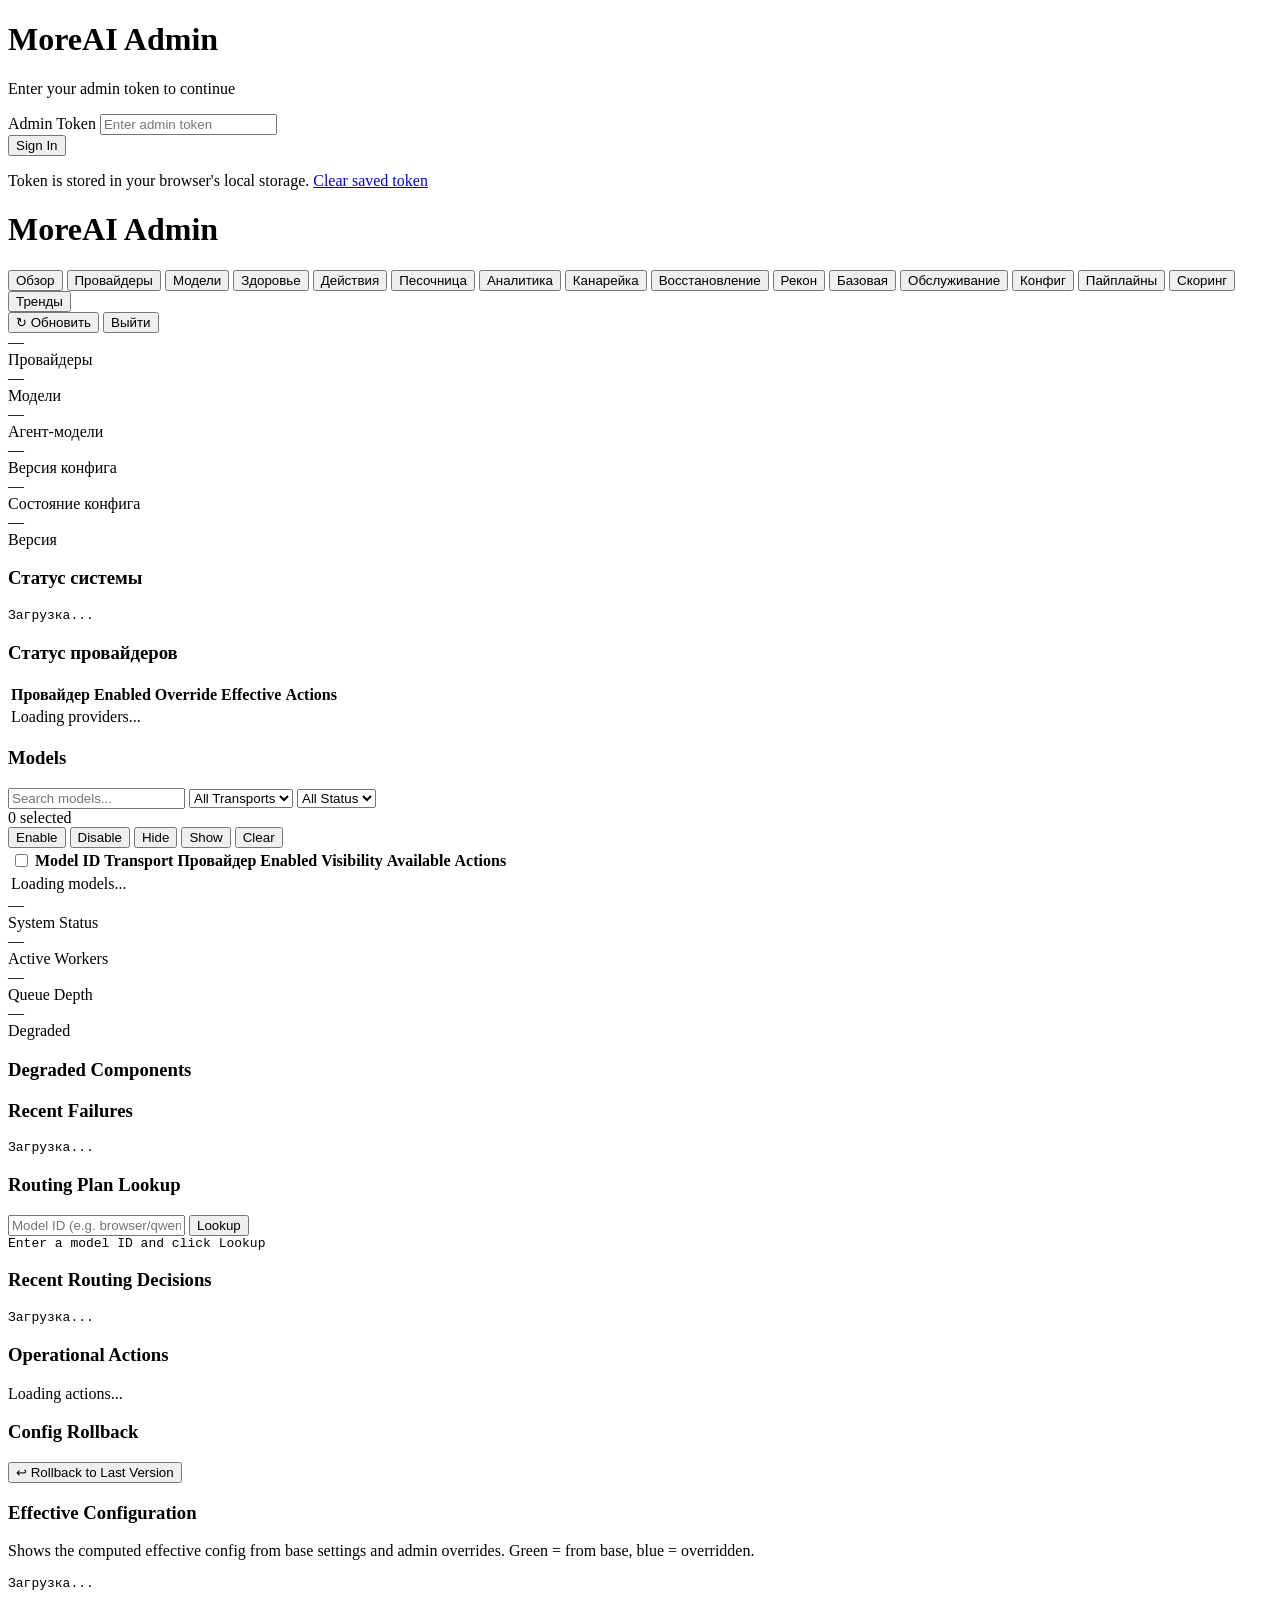
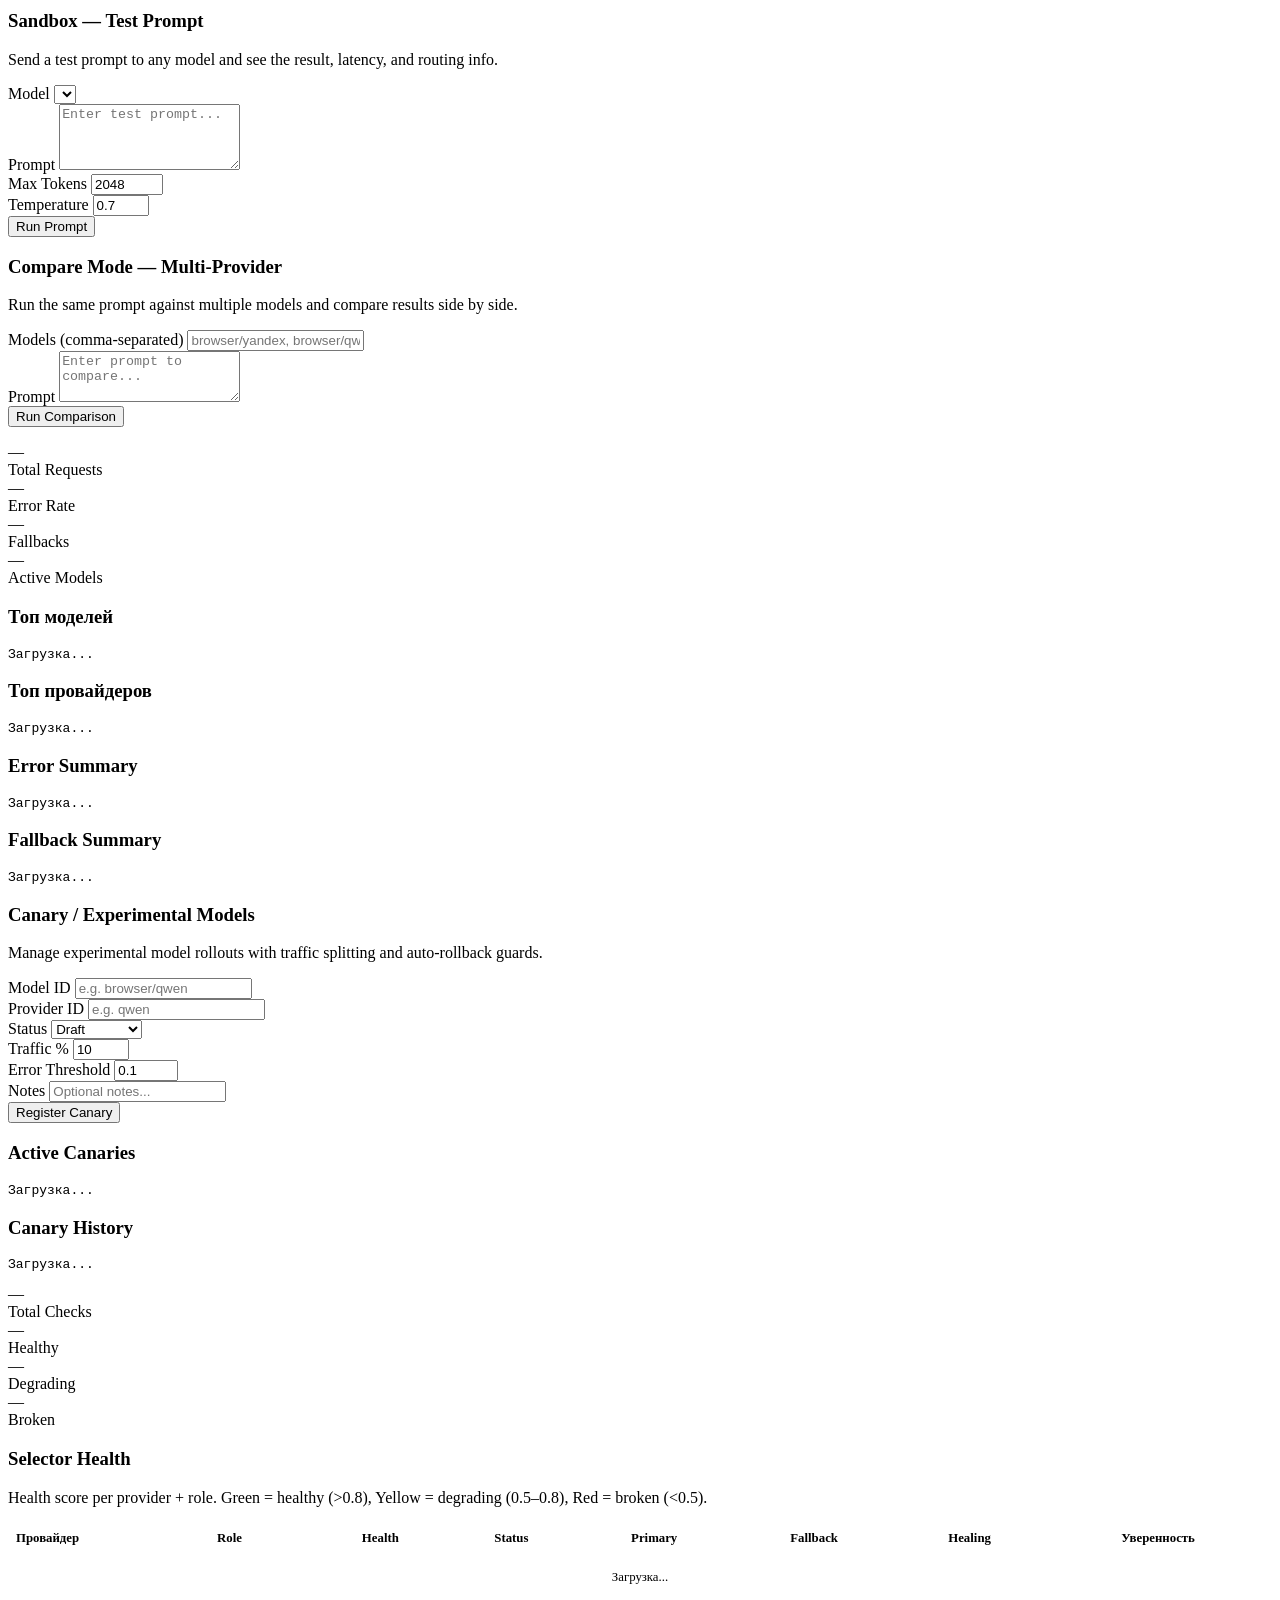
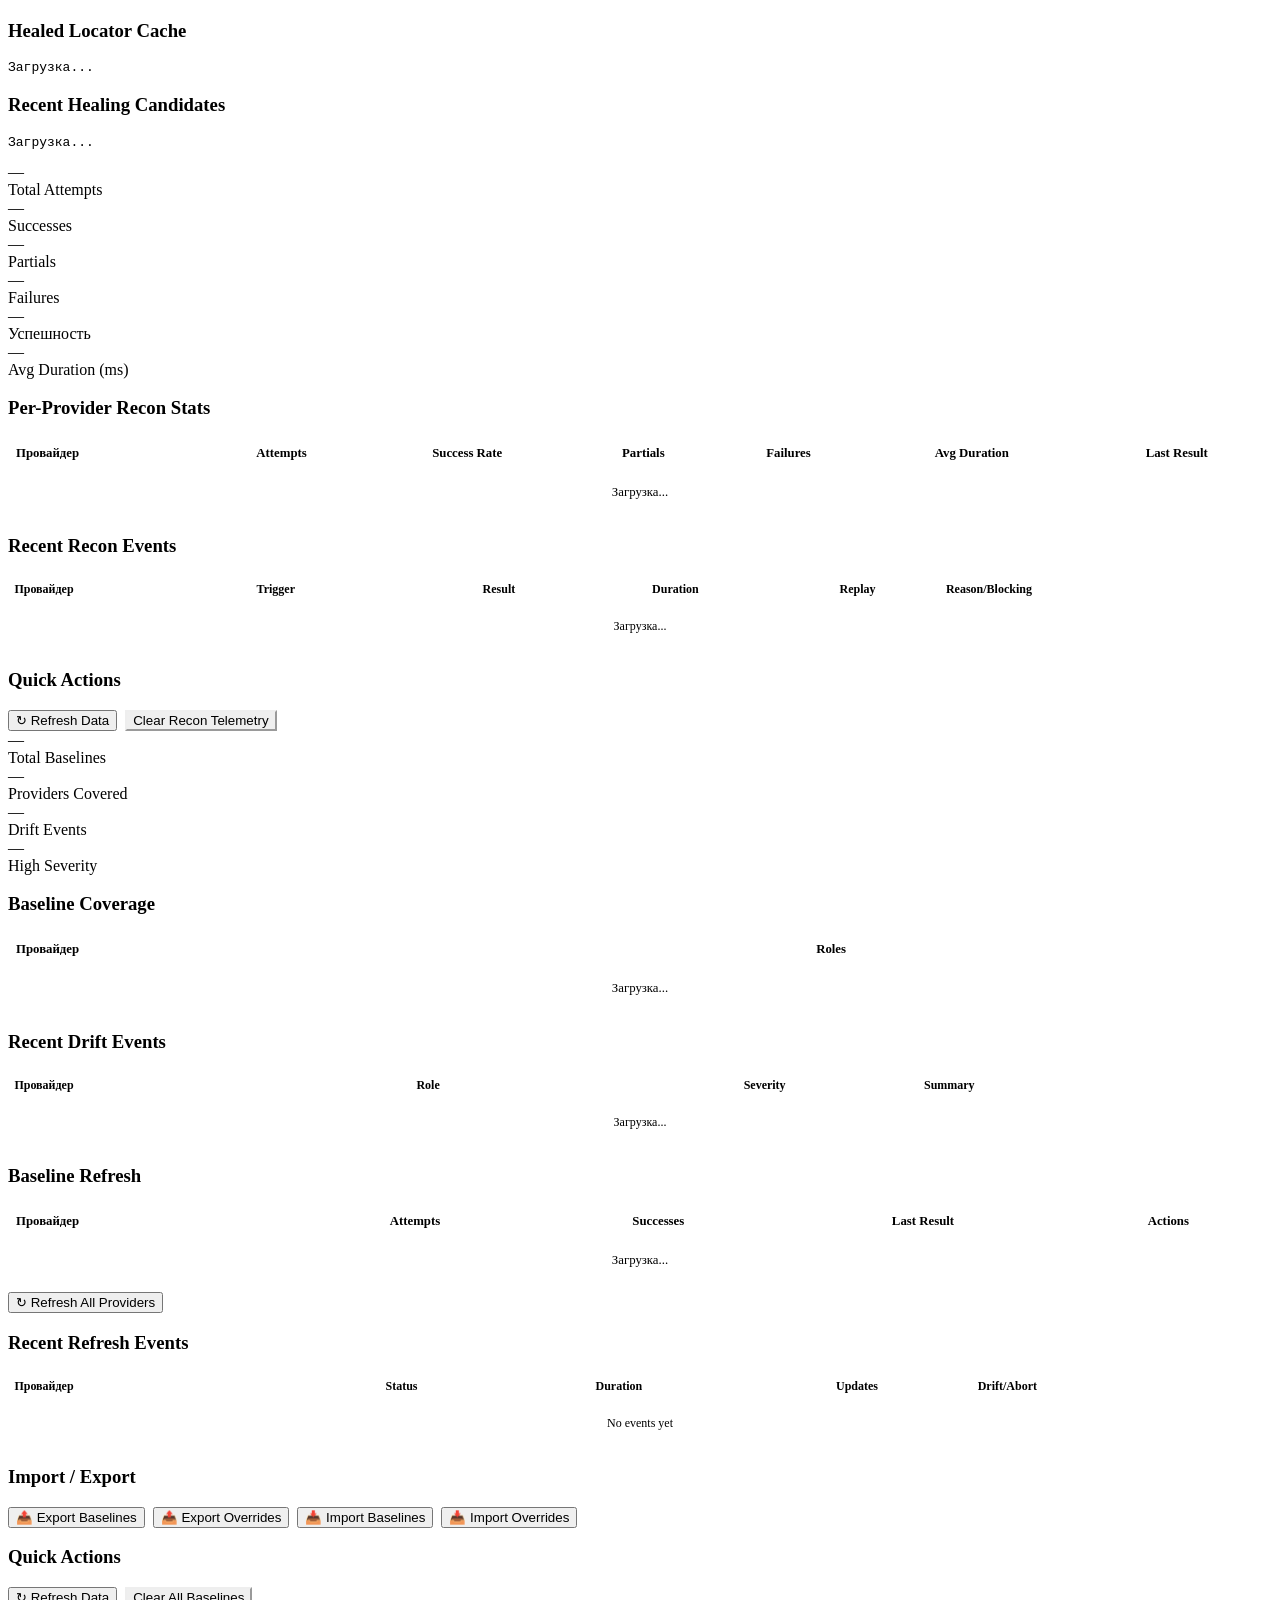
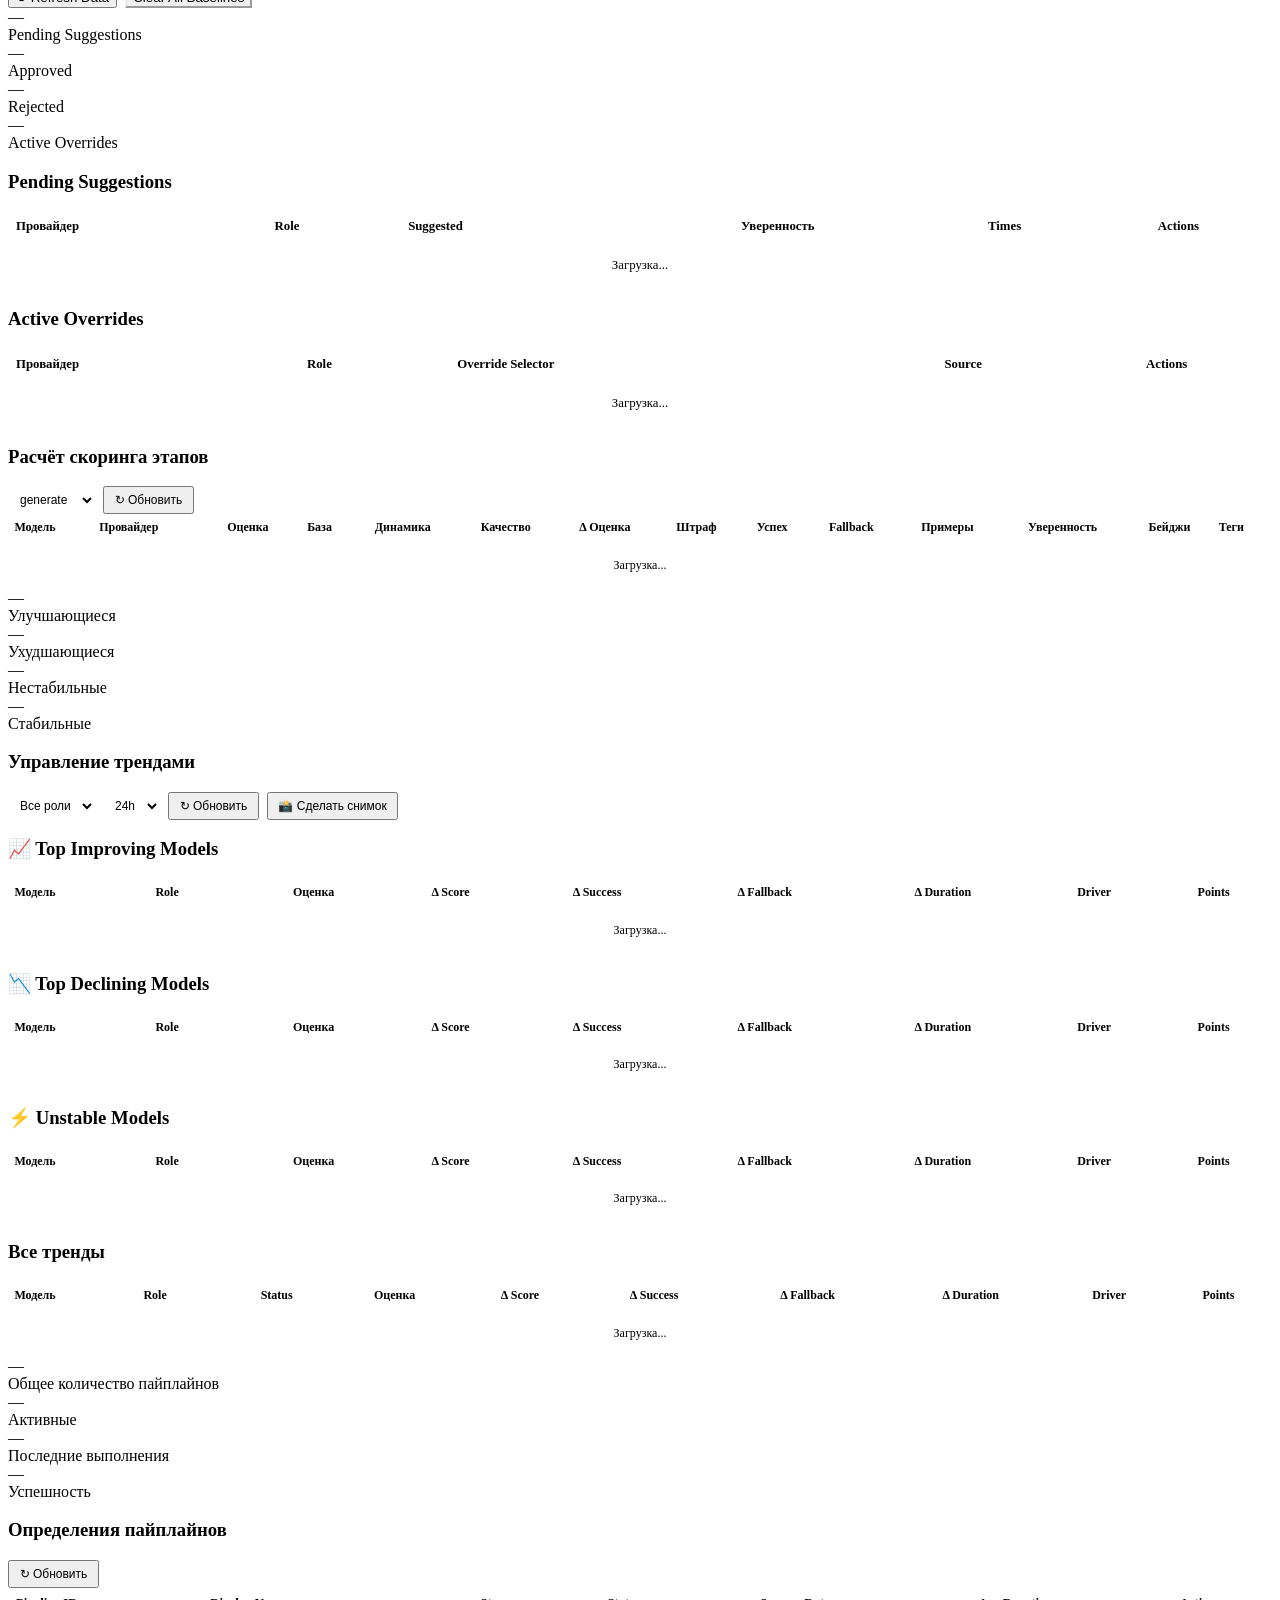
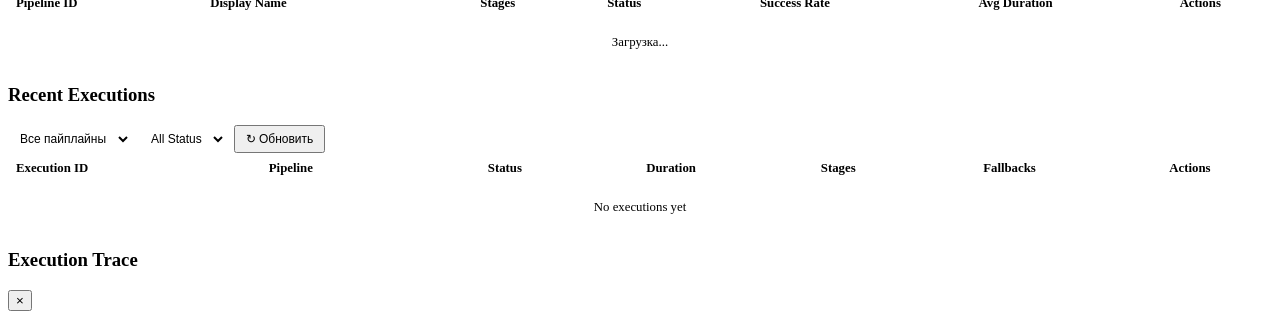
==== commit cd3bac5f: "fix" ====
--- a/app/templates/admin.html
+++ b/app/templates/admin.html
@@ -96,21 +96,20 @@
                     </div>
                 </div>
                 <div class="card">
-                    <h3 class="card-title">Статус системы</h3>>
-                    <pre id="system-status-json" class="json-display">Загрузка...</pre>/pre>
+                    <h3 class="card-title">Статус системы</h3>
+                    <pre id="system-status-json" class="json-display">Загрузка...</pre>
                 </div>
             </div>
 
             <!-- Providers Tab -->
             <div id="tab-Providers" class="tab-content">
                 <div class="card">
-                    <h3 class="card-title">Статус провайдеров</h3>>
+                    <h3 class="card-title">Статус провайдеров</h3>
                     <div class="table-container">
                         <table class="data-table" id="providers-table">
                             <thead>
                                 <tr>
-                                    <thПровайдер</th>
-                                    <th>Transport</th>
+                                    <th>Провайдер</th>
                                     <th>Enabled</th>
                                     <th>Override</th>
                                     <th>Effective</th>
@@ -118,7 +117,7 @@
                                 </tr>
                             </thead>
                             <tbody id="providers-tbody">
-                                <tr><td colspan="6" class="loading-cell">Loading providers...</td></tr>
+                                <tr><td colspan="5" class="loading-cell">Loading providers...</td></tr>
                             </tbody>
                         </table>
                     </div>
@@ -167,7 +166,7 @@
                                     </th>
                                     <th>Model ID</th>
                                     <th>Transport</th>
-                                    <thПровайдер</th>
+                                    <th>Провайдер</th>
                                     <th>Enabled</th>
                                     <th>Visibility</th>
                                     <th>Available</th>
@@ -208,7 +207,7 @@
                 </div>
                 <div class="card mt-md">
                     <h3 class="card-title">Recent Failures</h3>
-                    <pre id="recent-failures-json" class="json-display">Загрузка...</pre>/pre>
+                    <pre id="recent-failures-json" class="json-display">Загрузка...</pre>
                 </div>
                 <div class="card mt-md">
                     <h3 class="card-title">Routing Plan Lookup</h3>
@@ -220,7 +219,7 @@
                 </div>
                 <div class="card mt-md">
                     <h3 class="card-title">Recent Routing Decisions</h3>
-                    <pre id="routing-decisions-json" class="json-display">Загрузка...</pre>/pre>
+                    <pre id="routing-decisions-json" class="json-display">Загрузка...</pre>
                 </div>
             </div>
 
@@ -249,7 +248,7 @@
                         Shows the computed effective config from base settings and admin overrides.
                         Green = from base, blue = overridden.
                     </p>
-                    <pre id="effective-config-json" class="json-display">Загрузка...</pre>/pre>
+                    <pre id="effective-config-json" class="json-display">Загрузка...</pre>
                 </div>
             </div>
 
@@ -318,23 +317,23 @@
                 </div>
 
                 <div class="card" style="margin-top: 1rem;">
-                    <h3 class="card-title">Топ моделей</h3>>
-                    <pre id="analytics-top-models" class="json-display">Загрузка...</pre>/pre>
-                </div>
-
-                <div class="card" style="margin-top: 1rem;">
-                    <h3 class="card-title">Топ провайдеров</h3>>
-                    <pre id="analytics-top-providers" class="json-display">Загрузка...</pre>/pre>
+                    <h3 class="card-title">Топ моделей</h3>
+                    <pre id="analytics-top-models" class="json-display">Загрузка...</pre>
+                </div>
+
+                <div class="card" style="margin-top: 1rem;">
+                    <h3 class="card-title">Топ провайдеров</h3>
+                    <pre id="analytics-top-providers" class="json-display">Загрузка...</pre>
                 </div>
 
                 <div class="card" style="margin-top: 1rem;">
                     <h3 class="card-title">Error Summary</h3>
-                    <pre id="analytics-errors" class="json-display">Загрузка...</pre>/pre>
+                    <pre id="analytics-errors" class="json-display">Загрузка...</pre>
                 </div>
 
                 <div class="card" style="margin-top: 1rem;">
                     <h3 class="card-title">Fallback Summary</h3>
-                    <pre id="analytics-fallbacks-detail" class="json-display">Загрузка...</pre>/pre>
+                    <pre id="analytics-fallbacks-detail" class="json-display">Загрузка...</pre>
                 </div>
             </div>
 
@@ -381,12 +380,12 @@
 
                 <div class="card" style="margin-top: 1rem;">
                     <h3 class="card-title">Active Canaries</h3>
-                    <pre id="canary-active" class="json-display">Загрузка...</pre>/pre>
+                    <pre id="canary-active" class="json-display">Загрузка...</pre>
                 </div>
 
                 <div class="card" style="margin-top: 1rem;">
                     <h3 class="card-title">Canary History</h3>
-                    <pre id="canary-history-list" class="json-display">Загрузка...</pre>/pre>
+                    <pre id="canary-history-list" class="json-display">Загрузка...</pre>
                 </div>
             </div>
 
@@ -418,18 +417,18 @@
                         <table class="healing-table" style="width: 100%; border-collapse: collapse; font-size: 0.8rem;">
                             <thead>
                                 <tr style="border-bottom: 1px solid var(--admin-border);">
-                                    <th style="padding: 0.5rem; text-align: left;"Провайдер</th>
+                                    <th style="padding: 0.5rem; text-align: left;">Провайдер</th>
                                     <th style="padding: 0.5rem; text-align: left;">Role</th>
                                     <th style="padding: 0.5rem; text-align: center;">Health</th>
                                     <th style="padding: 0.5rem; text-align: center;">Status</th>
                                     <th style="padding: 0.5rem; text-align: center;">Primary</th>
-                                    <th style="padding: 0.5rem; text-align: center;"Fallback</th>
+                                    <th style="padding: 0.5rem; text-align: center;">Fallback</th>
                                     <th style="padding: 0.5rem; text-align: center;">Healing</th>
-                                    <th style="padding: 0.5rem; text-align: center;"Уверенность</th>
+                                    <th style="padding: 0.5rem; text-align: center;">Уверенность</th>
                                 </tr>
                             </thead>
                             <tbody id="healing-health-tbody">
-                                <tr><td colspan="8" style="padding: 1rem; text-align: center;">Загрузка...</pre>/td></tr>
+                                <tr><td colspan="8" style="padding: 1rem; text-align: center;">Загрузка...</td></tr>
                             </tbody>
                         </table>
                     </div>
@@ -437,12 +436,12 @@
 
                 <div class="card" style="margin-top: 1rem;">
                     <h3 class="card-title">Healed Locator Cache</h3>
-                    <pre id="healing-cache" class="json-display">Загрузка...</pre>/pre>
+                    <pre id="healing-cache" class="json-display">Загрузка...</pre>
                 </div>
 
                 <div class="card" style="margin-top: 1rem;">
                     <h3 class="card-title">Recent Healing Candidates</h3>
-                    <pre id="healing-candidates" class="json-display">Загрузка...</pre>/pre>
+                    <pre id="healing-candidates" class="json-display">Загрузка...</pre>
                 </div>
             </div>
 
@@ -467,7 +466,7 @@
                     </div>
                     <div class="stat-card">
                         <div class="stat-value" id="recon-success-rate">—</div>
-                        <div class="stat-label"Успешность</div>
+                        <div class="stat-label">Успешность</div>
                     </div>
                     <div class="stat-card">
                         <div class="stat-value" id="recon-avg-duration">—</div>
@@ -481,7 +480,7 @@
                         <table class="recon-table" style="width: 100%; border-collapse: collapse; font-size: 0.8rem;">
                             <thead>
                                 <tr style="border-bottom: 1px solid var(--admin-border);">
-                                    <th style="padding: 0.5rem; text-align: left;"Провайдер</th>
+                                    <th style="padding: 0.5rem; text-align: left;">Провайдер</th>
                                     <th style="padding: 0.5rem; text-align: center;">Attempts</th>
                                     <th style="padding: 0.5rem; text-align: center;">Success Rate</th>
                                     <th style="padding: 0.5rem; text-align: center;">Partials</th>
@@ -491,7 +490,7 @@
                                 </tr>
                             </thead>
                             <tbody id="recon-provider-tbody">
-                                <tr><td colspan="7" style="padding: 1rem; text-align: center;">Загрузка...</pre>/td></tr>
+                                <tr><td colspan="7" style="padding: 1rem; text-align: center;">Загрузка...</td></tr>
                             </tbody>
                         </table>
                     </div>
@@ -503,7 +502,7 @@
                         <table class="recon-events-table" style="width: 100%; border-collapse: collapse; font-size: 0.75rem;">
                             <thead>
                                 <tr style="border-bottom: 1px solid var(--admin-border);">
-                                    <th style="padding: 0.4rem; text-align: left;"Провайдер</th>
+                                    <th style="padding: 0.4rem; text-align: left;">Провайдер</th>
                                     <th style="padding: 0.4rem; text-align: left;">Trigger</th>
                                     <th style="padding: 0.4rem; text-align: center;">Result</th>
                                     <th style="padding: 0.4rem; text-align: center;">Duration</th>
@@ -512,7 +511,7 @@
                                 </tr>
                             </thead>
                             <tbody id="recon-events-tbody">
-                                <tr><td colspan="6" style="padding: 1rem; text-align: center;">Загрузка...</pre>/td></tr>
+                                <tr><td colspan="6" style="padding: 1rem; text-align: center;">Загрузка...</td></tr>
                             </tbody>
                         </table>
                     </div>
@@ -554,12 +553,12 @@
                         <table class="baseline-table" style="width: 100%; border-collapse: collapse; font-size: 0.8rem;">
                             <thead>
                                 <tr style="border-bottom: 1px solid var(--admin-border);">
-                                    <th style="padding: 0.5rem; text-align: left;"Провайдер</th>
+                                    <th style="padding: 0.5rem; text-align: left;">Провайдер</th>
                                     <th style="padding: 0.5rem; text-align: left;">Roles</th>
                                 </tr>
                             </thead>
                             <tbody id="baseline-coverage-tbody">
-                                <tr><td colspan="2" style="padding: 1rem; text-align: center;">Загрузка...</pre>/td></tr>
+                                <tr><td colspan="2" style="padding: 1rem; text-align: center;">Загрузка...</td></tr>
                             </tbody>
                         </table>
                     </div>
@@ -571,14 +570,14 @@
                         <table class="drift-table" style="width: 100%; border-collapse: collapse; font-size: 0.75rem;">
                             <thead>
                                 <tr style="border-bottom: 1px solid var(--admin-border);">
-                                    <th style="padding: 0.4rem; text-align: left;"Провайдер</th>
+                                    <th style="padding: 0.4rem; text-align: left;">Провайдер</th>
                                     <th style="padding: 0.4rem; text-align: left;">Role</th>
                                     <th style="padding: 0.4rem; text-align: center;">Severity</th>
                                     <th style="padding: 0.4rem; text-align: left;">Summary</th>
                                 </tr>
                             </thead>
                             <tbody id="drift-events-tbody">
-                                <tr><td colspan="4" style="padding: 1rem; text-align: center;">Загрузка...</pre>/td></tr>
+                                <tr><td colspan="4" style="padding: 1rem; text-align: center;">Загрузка...</td></tr>
                             </tbody>
                         </table>
                     </div>
@@ -590,7 +589,7 @@
                         <table class="refresh-status-table" style="width: 100%; border-collapse: collapse; font-size: 0.8rem;">
                             <thead>
                                 <tr style="border-bottom: 1px solid var(--admin-border);">
-                                    <th style="padding: 0.5rem; text-align: left;"Провайдер</th>
+                                    <th style="padding: 0.5rem; text-align: left;">Провайдер</th>
                                     <th style="padding: 0.5rem; text-align: center;">Attempts</th>
                                     <th style="padding: 0.5rem; text-align: center;">Successes</th>
                                     <th style="padding: 0.5rem; text-align: center;">Last Result</th>
@@ -598,7 +597,7 @@
                                 </tr>
                             </thead>
                             <tbody id="refresh-status-tbody">
-                                <tr><td colspan="5" style="padding: 1rem; text-align: center;">Загрузка...</pre>/td></tr>
+                                <tr><td colspan="5" style="padding: 1rem; text-align: center;">Загрузка...</td></tr>
                             </tbody>
                         </table>
                     </div>
@@ -613,7 +612,7 @@
                         <table class="refresh-events-table" style="width: 100%; border-collapse: collapse; font-size: 0.75rem;">
                             <thead>
                                 <tr style="border-bottom: 1px solid var(--admin-border);">
-                                    <th style="padding: 0.4rem; text-align: left;"Провайдер</th>
+                                    <th style="padding: 0.4rem; text-align: left;">Провайдер</th>
                                     <th style="padding: 0.4rem; text-align: center;">Status</th>
                                     <th style="padding: 0.4rem; text-align: center;">Duration</th>
                                     <th style="padding: 0.4rem; text-align: center;">Updates</th>
@@ -675,16 +674,16 @@
                         <table class="suggestions-table" style="width: 100%; border-collapse: collapse; font-size: 0.8rem;">
                             <thead>
                                 <tr style="border-bottom: 1px solid var(--admin-border);">
-                                    <th style="padding: 0.5rem; text-align: left;"Провайдер</th>
+                                    <th style="padding: 0.5rem; text-align: left;">Провайдер</th>
                                     <th style="padding: 0.5rem; text-align: left;">Role</th>
                                     <th style="padding: 0.5rem; text-align: left;">Suggested</th>
-                                    <th style="padding: 0.5rem; text-align: center;"Уверенность</th>
+                                    <th style="padding: 0.5rem; text-align: center;">Уверенность</th>
                                     <th style="padding: 0.5rem; text-align: center;">Times</th>
                                     <th style="padding: 0.5rem; text-align: center;">Actions</th>
                                 </tr>
                             </thead>
                             <tbody id="suggestions-tbody">
-                                <tr><td colspan="6" style="padding: 1rem; text-align: center;">Загрузка...</pre>/td></tr>
+                                <tr><td colspan="6" style="padding: 1rem; text-align: center;">Загрузка...</td></tr>
                             </tbody>
                         </table>
                     </div>
@@ -696,7 +695,7 @@
                         <table class="overrides-table" style="width: 100%; border-collapse: collapse; font-size: 0.8rem;">
                             <thead>
                                 <tr style="border-bottom: 1px solid var(--admin-border);">
-                                    <th style="padding: 0.5rem; text-align: left;"Провайдер</th>
+                                    <th style="padding: 0.5rem; text-align: left;">Провайдер</th>
                                     <th style="padding: 0.5rem; text-align: left;">Role</th>
                                     <th style="padding: 0.5rem; text-align: left;">Override Selector</th>
                                     <th style="padding: 0.5rem; text-align: center;">Source</th>
@@ -704,7 +703,7 @@
                                 </tr>
                             </thead>
                             <tbody id="overrides-tbody">
-                                <tr><td colspan="5" style="padding: 1rem; text-align: center;">Загрузка...</pre>/td></tr>
+                                <tr><td colspan="5" style="padding: 1rem; text-align: center;">Загрузка...</td></tr>
                             </tbody>
                         </table>
                     </div>
@@ -715,7 +714,7 @@
             <div id="tab-Scoring" class="tab-content">
                 <div class="card">
                     <div class="card-header">
-                        <h3 class="card-title">Расчёт скоринга этапов</h3>>
+                        <h3 class="card-title">Расчёт скоринга этапов</h3>
                         <div style="display: flex; gap: 0.5rem; align-items: center;">
                             <select id="scoring-role-select" onchange="loadScoringData()" style="padding: 0.25rem 0.5rem; font-size: 0.75rem; border: 1px solid var(--admin-border); border-radius: 4px; background: var(--admin-bg); color: var(--admin-text);">
                                 <option value="generate">generate</option>
@@ -732,24 +731,24 @@
                         <table class="table" style="width: 100%; border-collapse: collapse; font-size: 0.75rem;">
                             <thead>
                                 <tr style="border-bottom: 1px solid var(--admin-border);">
-                                    <th style="padding: 0.4rem; text-align: left;"Модель</th>
-                                    <th style="padding: 0.4rem; text-align: left;"Провайдер</th>
-                                    <th style="padding: 0.4rem; text-align: center;"Оценка</th>
-                                    <th style="padding: 0.4rem; text-align: center;"База</th>
-                                    <th style="padding: 0.4rem; text-align: center;"Динамика</th>
-                                    <th style="padding: 0.4rem; text-align: center;"Качество</th>
-                                    <th style="padding: 0.4rem; text-align: center;">th>Δ Оценка</th>/th>
-                                    <th style="padding: 0.4rem; text-align: center;"Штраф</th>
-                                    <th style="padding: 0.4rem; text-align: center;"Успех</th>
-                                    <th style="padding: 0.4rem; text-align: center;"Fallback</th>
-                                    <th style="padding: 0.4rem; text-align: center;"Примеры</th>
-                                    <th style="padding: 0.4rem; text-align: center;"Уверенность</th>
-                                    <th style="padding: 0.4rem; text-align: center;"Бейджи</th>
-                                    <th style="padding: 0.4rem; text-align: left;"Теги</th>
+                                    <th style="padding: 0.4rem; text-align: left;">Модель</th>
+                                    <th style="padding: 0.4rem; text-align: left;">Провайдер</th>
+                                    <th style="padding: 0.4rem; text-align: center;">Оценка</th>
+                                    <th style="padding: 0.4rem; text-align: center;">База</th>
+                                    <th style="padding: 0.4rem; text-align: center;">Динамика</th>
+                                    <th style="padding: 0.4rem; text-align: center;">Качество</th>
+                                    <th style="padding: 0.4rem; text-align: center;">Δ Оценка</th>
+                                    <th style="padding: 0.4rem; text-align: center;">Штраф</th>
+                                    <th style="padding: 0.4rem; text-align: center;">Успех</th>
+                                    <th style="padding: 0.4rem; text-align: center;">Fallback</th>
+                                    <th style="padding: 0.4rem; text-align: center;">Примеры</th>
+                                    <th style="padding: 0.4rem; text-align: center;">Уверенность</th>
+                                    <th style="padding: 0.4rem; text-align: center;">Бейджи</th>
+                                    <th style="padding: 0.4rem; text-align: left;">Теги</th>
                                 </tr>
                             </thead>
                             <tbody id="scoring-tbody">
-                                <tr><td colspan="14" style="padding: 1rem; text-align: center;">Загрузка...</pre>/td></tr>
+                                <tr><td colspan="14" style="padding: 1rem; text-align: center;">Загрузка...</td></tr>
                             </tbody>
                         </table>
                     </div>
@@ -812,9 +811,9 @@
                         <table class="table" style="width: 100%; border-collapse: collapse; font-size: 0.75rem;">
                             <thead>
                                 <tr style="border-bottom: 1px solid var(--admin-border);">
-                                    <th style="padding: 0.4rem; text-align: left;"Модель</th>
+                                    <th style="padding: 0.4rem; text-align: left;">Модель</th>
                                     <th style="padding: 0.4rem; text-align: left;">Role</th>
-                                    <th style="padding: 0.4rem; text-align: center;"Оценка</th>
+                                    <th style="padding: 0.4rem; text-align: center;">Оценка</th>
                                     <th style="padding: 0.4rem; text-align: center;">Δ Score</th>
                                     <th style="padding: 0.4rem; text-align: center;">Δ Success</th>
                                     <th style="padding: 0.4rem; text-align: center;">Δ Fallback</th>
@@ -824,7 +823,7 @@
                                 </tr>
                             </thead>
                             <tbody id="improvers-tbody">
-                                <tr><td colspan="9" style="padding: 1rem; text-align: center;">Загрузка...</pre>/td></tr>
+                                <tr><td colspan="9" style="padding: 1rem; text-align: center;">Загрузка...</td></tr>
                             </tbody>
                         </table>
                     </div>
@@ -839,9 +838,9 @@
                         <table class="table" style="width: 100%; border-collapse: collapse; font-size: 0.75rem;">
                             <thead>
                                 <tr style="border-bottom: 1px solid var(--admin-border);">
-                                    <th style="padding: 0.4rem; text-align: left;"Модель</th>
+                                    <th style="padding: 0.4rem; text-align: left;">Модель</th>
                                     <th style="padding: 0.4rem; text-align: left;">Role</th>
-                                    <th style="padding: 0.4rem; text-align: center;"Оценка</th>
+                                    <th style="padding: 0.4rem; text-align: center;">Оценка</th>
                                     <th style="padding: 0.4rem; text-align: center;">Δ Score</th>
                                     <th style="padding: 0.4rem; text-align: center;">Δ Success</th>
                                     <th style="padding: 0.4rem; text-align: center;">Δ Fallback</th>
@@ -851,7 +850,7 @@
                                 </tr>
                             </thead>
                             <tbody id="decliners-tbody">
-                                <tr><td colspan="9" style="padding: 1rem; text-align: center;">Загрузка...</pre>/td></tr>
+                                <tr><td colspan="9" style="padding: 1rem; text-align: center;">Загрузка...</td></tr>
                             </tbody>
                         </table>
                     </div>
@@ -866,9 +865,9 @@
                         <table class="table" style="width: 100%; border-collapse: collapse; font-size: 0.75rem;">
                             <thead>
                                 <tr style="border-bottom: 1px solid var(--admin-border);">
-                                    <th style="padding: 0.4rem; text-align: left;"Модель</th>
+                                    <th style="padding: 0.4rem; text-align: left;">Модель</th>
                                     <th style="padding: 0.4rem; text-align: left;">Role</th>
-                                    <th style="padding: 0.4rem; text-align: center;"Оценка</th>
+                                    <th style="padding: 0.4rem; text-align: center;">Оценка</th>
                                     <th style="padding: 0.4rem; text-align: center;">Δ Score</th>
                                     <th style="padding: 0.4rem; text-align: center;">Δ Success</th>
                                     <th style="padding: 0.4rem; text-align: center;">Δ Fallback</th>
@@ -878,7 +877,7 @@
                                 </tr>
                             </thead>
                             <tbody id="unstable-tbody">
-                                <tr><td colspan="9" style="padding: 1rem; text-align: center;">Загрузка...</pre>/td></tr>
+                                <tr><td colspan="9" style="padding: 1rem; text-align: center;">Загрузка...</td></tr>
                             </tbody>
                         </table>
                     </div>
@@ -893,10 +892,10 @@
                         <table class="table" style="width: 100%; border-collapse: collapse; font-size: 0.75rem;">
                             <thead>
                                 <tr style="border-bottom: 1px solid var(--admin-border);">
-                                    <th style="padding: 0.4rem; text-align: left;"Модель</th>
+                                    <th style="padding: 0.4rem; text-align: left;">Модель</th>
                                     <th style="padding: 0.4rem; text-align: left;">Role</th>
                                     <th style="padding: 0.4rem; text-align: center;">Status</th>
-                                    <th style="padding: 0.4rem; text-align: center;"Оценка</th>
+                                    <th style="padding: 0.4rem; text-align: center;">Оценка</th>
                                     <th style="padding: 0.4rem; text-align: center;">Δ Score</th>
                                     <th style="padding: 0.4rem; text-align: center;">Δ Success</th>
                                     <th style="padding: 0.4rem; text-align: center;">Δ Fallback</th>
@@ -906,7 +905,7 @@
                                 </tr>
                             </thead>
                             <tbody id="trends-tbody">
-                                <tr><td colspan="10" style="padding: 1rem; text-align: center;">Загрузка...</pre>/td></tr>
+                                <tr><td colspan="10" style="padding: 1rem; text-align: center;">Загрузка...</td></tr>
                             </tbody>
                         </table>
                     </div>
@@ -919,26 +918,26 @@
                 <div class="stats-grid" id="pipeline-stats-grid">
                     <div class="stat-card">
                         <div class="stat-value" id="pl-stat-total">—</div>
-                        <div class="stat-label"Общее количество пайплайнов</div>
+                        <div class="stat-label">Общее количество пайплайнов</div>
                     </div>
                     <div class="stat-card">
                         <div class="stat-value" id="pl-stat-enabled">—</div>
-                        <div class="stat-label"Активные</div>
+                        <div class="stat-label">Активные</div>
                     </div>
                     <div class="stat-card">
                         <div class="stat-value" id="pl-stat-executions">—</div>
-                        <div class="stat-label"Последние выполнения</div>
+                        <div class="stat-label">Последние выполнения</div>
                     </div>
                     <div class="stat-card">
                         <div class="stat-value" id="pl-stat-success">—</div>
-                        <div class="stat-label"Успешность</div>
+                        <div class="stat-label">Успешность</div>
                     </div>
                 </div>
 
                 <!-- Pipeline Definitions Table -->
                 <div class="card" style="margin-top: 1rem;">
                     <div class="card-header">
-                        <h3 class="card-title">Определения пайплайнов</h3>>
+                        <h3 class="card-title">Определения пайплайнов</h3>
                         <button class="btn-secondary" onclick="loadPipelineDefinitions()" style="font-size: 0.75rem; padding: 0.3rem 0.6rem;">↻ Обновить</button>
                     </div>
                     <div style="overflow-x: auto;">
@@ -955,7 +954,7 @@
                                 </tr>
                             </thead>
                             <tbody id="pl-definitions-tbody">
-                                <tr><td colspan="7" style="padding: 1rem; text-align: center;">Загрузка...</pre>/td></tr>
+                                <tr><td colspan="7" style="padding: 1rem; text-align: center;">Загрузка...</td></tr>
                             </tbody>
                         </table>
                     </div>
